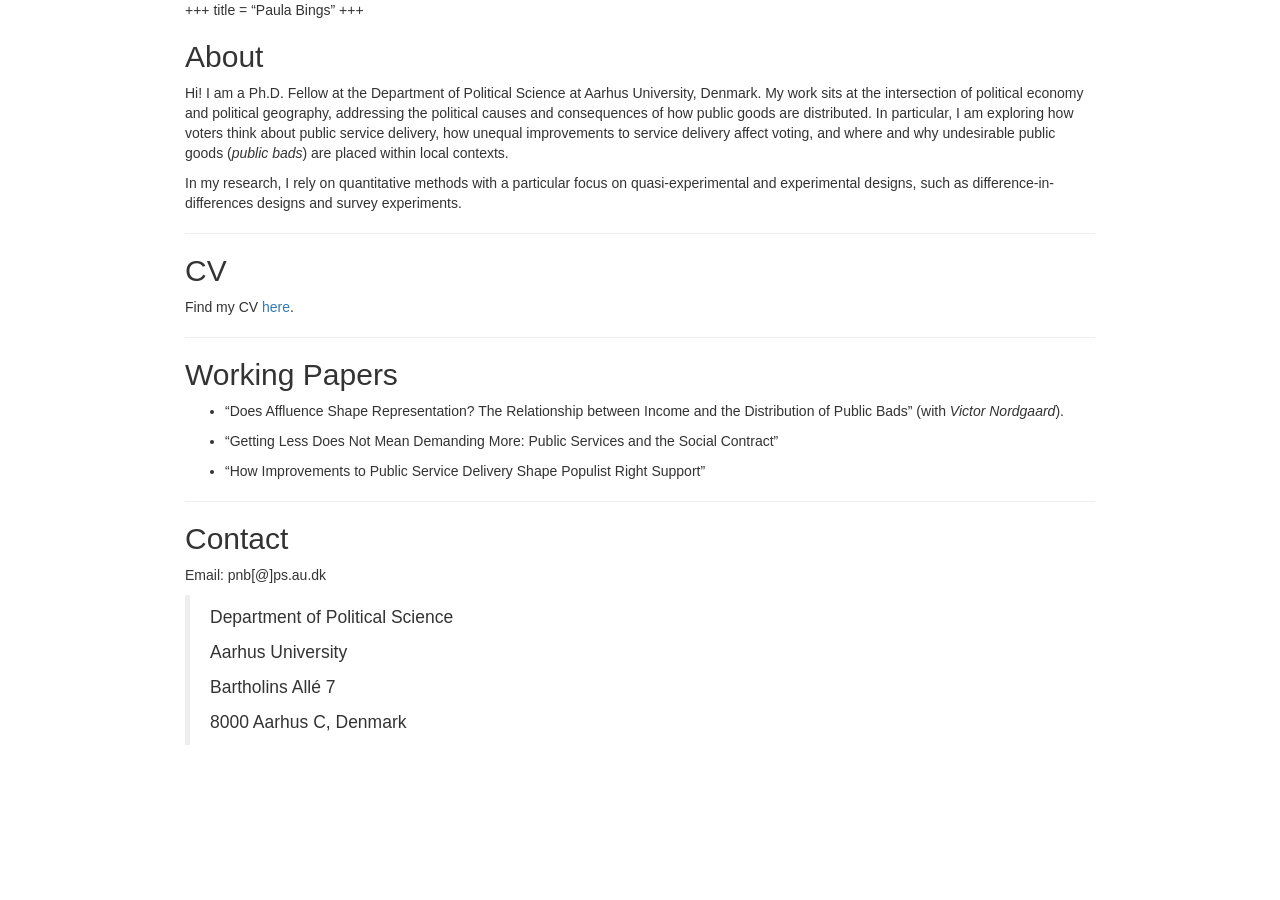
==== content/_index.html @ bb577554 "Text" ====
<!DOCTYPE html>

<html>

<head>

<meta charset="utf-8" />
<meta name="generator" content="pandoc" />
<meta http-equiv="X-UA-Compatible" content="IE=EDGE" />




<title>_index</title>

<script>// Pandoc 2.9 adds attributes on both header and div. We remove the former (to
// be compatible with the behavior of Pandoc < 2.8).
document.addEventListener('DOMContentLoaded', function(e) {
  var hs = document.querySelectorAll("div.section[class*='level'] > :first-child");
  var i, h, a;
  for (i = 0; i < hs.length; i++) {
    h = hs[i];
    if (!/^h[1-6]$/i.test(h.tagName)) continue;  // it should be a header h1-h6
    a = h.attributes;
    while (a.length > 0) h.removeAttribute(a[0].name);
  }
});
</script>
<script>/*! jQuery v3.6.0 | (c) OpenJS Foundation and other contributors | jquery.org/license */
!function(e,t){"use strict";"object"==typeof module&&"object"==typeof module.exports?module.exports=e.document?t(e,!0):function(e){if(!e.document)throw new Error("jQuery requires a window with a document");return t(e)}:t(e)}("undefined"!=typeof window?window:this,function(C,e){"use strict";var t=[],r=Object.getPrototypeOf,s=t.slice,g=t.flat?function(e){return t.flat.call(e)}:function(e){return t.concat.apply([],e)},u=t.push,i=t.indexOf,n={},o=n.toString,v=n.hasOwnProperty,a=v.toString,l=a.call(Object),y={},m=function(e){return"function"==typeof e&&"number"!=typeof e.nodeType&&"function"!=typeof e.item},x=function(e){return null!=e&&e===e.window},E=C.document,c={type:!0,src:!0,nonce:!0,noModule:!0};function b(e,t,n){var r,i,o=(n=n||E).createElement("script");if(o.text=e,t)for(r in c)(i=t[r]||t.getAttribute&&t.getAttribute(r))&&o.setAttribute(r,i);n.head.appendChild(o).parentNode.removeChild(o)}function w(e){return null==e?e+"":"object"==typeof e||"function"==typeof e?n[o.call(e)]||"object":typeof e}var f="3.6.0",S=function(e,t){return new S.fn.init(e,t)};function p(e){var t=!!e&&"length"in e&&e.length,n=w(e);return!m(e)&&!x(e)&&("array"===n||0===t||"number"==typeof t&&0<t&&t-1 in e)}S.fn=S.prototype={jquery:f,constructor:S,length:0,toArray:function(){return s.call(this)},get:function(e){return null==e?s.call(this):e<0?this[e+this.length]:this[e]},pushStack:function(e){var t=S.merge(this.constructor(),e);return t.prevObject=this,t},each:function(e){return S.each(this,e)},map:function(n){return this.pushStack(S.map(this,function(e,t){return n.call(e,t,e)}))},slice:function(){return this.pushStack(s.apply(this,arguments))},first:function(){return this.eq(0)},last:function(){return this.eq(-1)},even:function(){return this.pushStack(S.grep(this,function(e,t){return(t+1)%2}))},odd:function(){return this.pushStack(S.grep(this,function(e,t){return t%2}))},eq:function(e){var t=this.length,n=+e+(e<0?t:0);return this.pushStack(0<=n&&n<t?[this[n]]:[])},end:function(){return this.prevObject||this.constructor()},push:u,sort:t.sort,splice:t.splice},S.extend=S.fn.extend=function(){var e,t,n,r,i,o,a=arguments[0]||{},s=1,u=arguments.length,l=!1;for("boolean"==typeof a&&(l=a,a=arguments[s]||{},s++),"object"==typeof a||m(a)||(a={}),s===u&&(a=this,s--);s<u;s++)if(null!=(e=arguments[s]))for(t in e)r=e[t],"__proto__"!==t&&a!==r&&(l&&r&&(S.isPlainObject(r)||(i=Array.isArray(r)))?(n=a[t],o=i&&!Array.isArray(n)?[]:i||S.isPlainObject(n)?n:{},i=!1,a[t]=S.extend(l,o,r)):void 0!==r&&(a[t]=r));return a},S.extend({expando:"jQuery"+(f+Math.random()).replace(/\D/g,""),isReady:!0,error:function(e){throw new Error(e)},noop:function(){},isPlainObject:function(e){var t,n;return!(!e||"[object Object]"!==o.call(e))&&(!(t=r(e))||"function"==typeof(n=v.call(t,"constructor")&&t.constructor)&&a.call(n)===l)},isEmptyObject:function(e){var t;for(t in e)return!1;return!0},globalEval:function(e,t,n){b(e,{nonce:t&&t.nonce},n)},each:function(e,t){var n,r=0;if(p(e)){for(n=e.length;r<n;r++)if(!1===t.call(e[r],r,e[r]))break}else for(r in e)if(!1===t.call(e[r],r,e[r]))break;return e},makeArray:function(e,t){var n=t||[];return null!=e&&(p(Object(e))?S.merge(n,"string"==typeof e?[e]:e):u.call(n,e)),n},inArray:function(e,t,n){return null==t?-1:i.call(t,e,n)},merge:function(e,t){for(var n=+t.length,r=0,i=e.length;r<n;r++)e[i++]=t[r];return e.length=i,e},grep:function(e,t,n){for(var r=[],i=0,o=e.length,a=!n;i<o;i++)!t(e[i],i)!==a&&r.push(e[i]);return r},map:function(e,t,n){var r,i,o=0,a=[];if(p(e))for(r=e.length;o<r;o++)null!=(i=t(e[o],o,n))&&a.push(i);else for(o in e)null!=(i=t(e[o],o,n))&&a.push(i);return g(a)},guid:1,support:y}),"function"==typeof Symbol&&(S.fn[Symbol.iterator]=t[Symbol.iterator]),S.each("Boolean Number String Function Array Date RegExp Object Error Symbol".split(" "),function(e,t){n["[object "+t+"]"]=t.toLowerCase()});var d=function(n){var e,d,b,o,i,h,f,g,w,u,l,T,C,a,E,v,s,c,y,S="sizzle"+1*new Date,p=n.document,k=0,r=0,m=ue(),x=ue(),A=ue(),N=ue(),j=function(e,t){return e===t&&(l=!0),0},D={}.hasOwnProperty,t=[],q=t.pop,L=t.push,H=t.push,O=t.slice,P=function(e,t){for(var n=0,r=e.length;n<r;n++)if(e[n]===t)return n;return-1},R="checked|selected|async|autofocus|autoplay|controls|defer|disabled|hidden|ismap|loop|multiple|open|readonly|required|scoped",M="[\\x20\\t\\r\\n\\f]",I="(?:\\\\[\\da-fA-F]{1,6}"+M+"?|\\\\[^\\r\\n\\f]|[\\w-]|[^\0-\\x7f])+",W="\\["+M+"*("+I+")(?:"+M+"*([*^$|!~]?=)"+M+"*(?:'((?:\\\\.|[^\\\\'])*)'|\"((?:\\\\.|[^\\\\\"])*)\"|("+I+"))|)"+M+"*\\]",F=":("+I+")(?:\\((('((?:\\\\.|[^\\\\'])*)'|\"((?:\\\\.|[^\\\\\"])*)\")|((?:\\\\.|[^\\\\()[\\]]|"+W+")*)|.*)\\)|)",B=new RegExp(M+"+","g"),$=new RegExp("^"+M+"+|((?:^|[^\\\\])(?:\\\\.)*)"+M+"+$","g"),_=new RegExp("^"+M+"*,"+M+"*"),z=new RegExp("^"+M+"*([>+~]|"+M+")"+M+"*"),U=new RegExp(M+"|>"),X=new RegExp(F),V=new RegExp("^"+I+"$"),G={ID:new RegExp("^#("+I+")"),CLASS:new RegExp("^\\.("+I+")"),TAG:new RegExp("^("+I+"|[*])"),ATTR:new RegExp("^"+W),PSEUDO:new RegExp("^"+F),CHILD:new RegExp("^:(only|first|last|nth|nth-last)-(child|of-type)(?:\\("+M+"*(even|odd|(([+-]|)(\\d*)n|)"+M+"*(?:([+-]|)"+M+"*(\\d+)|))"+M+"*\\)|)","i"),bool:new RegExp("^(?:"+R+")$","i"),needsContext:new RegExp("^"+M+"*[>+~]|:(even|odd|eq|gt|lt|nth|first|last)(?:\\("+M+"*((?:-\\d)?\\d*)"+M+"*\\)|)(?=[^-]|$)","i")},Y=/HTML$/i,Q=/^(?:input|select|textarea|button)$/i,J=/^h\d$/i,K=/^[^{]+\{\s*\[native \w/,Z=/^(?:#([\w-]+)|(\w+)|\.([\w-]+))$/,ee=/[+~]/,te=new RegExp("\\\\[\\da-fA-F]{1,6}"+M+"?|\\\\([^\\r\\n\\f])","g"),ne=function(e,t){var n="0x"+e.slice(1)-65536;return t||(n<0?String.fromCharCode(n+65536):String.fromCharCode(n>>10|55296,1023&n|56320))},re=/([\0-\x1f\x7f]|^-?\d)|^-$|[^\0-\x1f\x7f-\uFFFF\w-]/g,ie=function(e,t){return t?"\0"===e?"\ufffd":e.slice(0,-1)+"\\"+e.charCodeAt(e.length-1).toString(16)+" ":"\\"+e},oe=function(){T()},ae=be(function(e){return!0===e.disabled&&"fieldset"===e.nodeName.toLowerCase()},{dir:"parentNode",next:"legend"});try{H.apply(t=O.call(p.childNodes),p.childNodes),t[p.childNodes.length].nodeType}catch(e){H={apply:t.length?function(e,t){L.apply(e,O.call(t))}:function(e,t){var n=e.length,r=0;while(e[n++]=t[r++]);e.length=n-1}}}function se(t,e,n,r){var i,o,a,s,u,l,c,f=e&&e.ownerDocument,p=e?e.nodeType:9;if(n=n||[],"string"!=typeof t||!t||1!==p&&9!==p&&11!==p)return n;if(!r&&(T(e),e=e||C,E)){if(11!==p&&(u=Z.exec(t)))if(i=u[1]){if(9===p){if(!(a=e.getElementById(i)))return n;if(a.id===i)return n.push(a),n}else if(f&&(a=f.getElementById(i))&&y(e,a)&&a.id===i)return n.push(a),n}else{if(u[2])return H.apply(n,e.getElementsByTagName(t)),n;if((i=u[3])&&d.getElementsByClassName&&e.getElementsByClassName)return H.apply(n,e.getElementsByClassName(i)),n}if(d.qsa&&!N[t+" "]&&(!v||!v.test(t))&&(1!==p||"object"!==e.nodeName.toLowerCase())){if(c=t,f=e,1===p&&(U.test(t)||z.test(t))){(f=ee.test(t)&&ye(e.parentNode)||e)===e&&d.scope||((s=e.getAttribute("id"))?s=s.replace(re,ie):e.setAttribute("id",s=S)),o=(l=h(t)).length;while(o--)l[o]=(s?"#"+s:":scope")+" "+xe(l[o]);c=l.join(",")}try{return H.apply(n,f.querySelectorAll(c)),n}catch(e){N(t,!0)}finally{s===S&&e.removeAttribute("id")}}}return g(t.replace($,"$1"),e,n,r)}function ue(){var r=[];return function e(t,n){return r.push(t+" ")>b.cacheLength&&delete e[r.shift()],e[t+" "]=n}}function le(e){return e[S]=!0,e}function ce(e){var t=C.createElement("fieldset");try{return!!e(t)}catch(e){return!1}finally{t.parentNode&&t.parentNode.removeChild(t),t=null}}function fe(e,t){var n=e.split("|"),r=n.length;while(r--)b.attrHandle[n[r]]=t}function pe(e,t){var n=t&&e,r=n&&1===e.nodeType&&1===t.nodeType&&e.sourceIndex-t.sourceIndex;if(r)return r;if(n)while(n=n.nextSibling)if(n===t)return-1;return e?1:-1}function de(t){return function(e){return"input"===e.nodeName.toLowerCase()&&e.type===t}}function he(n){return function(e){var t=e.nodeName.toLowerCase();return("input"===t||"button"===t)&&e.type===n}}function ge(t){return function(e){return"form"in e?e.parentNode&&!1===e.disabled?"label"in e?"label"in e.parentNode?e.parentNode.disabled===t:e.disabled===t:e.isDisabled===t||e.isDisabled!==!t&&ae(e)===t:e.disabled===t:"label"in e&&e.disabled===t}}function ve(a){return le(function(o){return o=+o,le(function(e,t){var n,r=a([],e.length,o),i=r.length;while(i--)e[n=r[i]]&&(e[n]=!(t[n]=e[n]))})})}function ye(e){return e&&"undefined"!=typeof e.getElementsByTagName&&e}for(e in d=se.support={},i=se.isXML=function(e){var t=e&&e.namespaceURI,n=e&&(e.ownerDocument||e).documentElement;return!Y.test(t||n&&n.nodeName||"HTML")},T=se.setDocument=function(e){var t,n,r=e?e.ownerDocument||e:p;return r!=C&&9===r.nodeType&&r.documentElement&&(a=(C=r).documentElement,E=!i(C),p!=C&&(n=C.defaultView)&&n.top!==n&&(n.addEventListener?n.addEventListener("unload",oe,!1):n.attachEvent&&n.attachEvent("onunload",oe)),d.scope=ce(function(e){return a.appendChild(e).appendChild(C.createElement("div")),"undefined"!=typeof e.querySelectorAll&&!e.querySelectorAll(":scope fieldset div").length}),d.attributes=ce(function(e){return e.className="i",!e.getAttribute("className")}),d.getElementsByTagName=ce(function(e){return e.appendChild(C.createComment("")),!e.getElementsByTagName("*").length}),d.getElementsByClassName=K.test(C.getElementsByClassName),d.getById=ce(function(e){return a.appendChild(e).id=S,!C.getElementsByName||!C.getElementsByName(S).length}),d.getById?(b.filter.ID=function(e){var t=e.replace(te,ne);return function(e){return e.getAttribute("id")===t}},b.find.ID=function(e,t){if("undefined"!=typeof t.getElementById&&E){var n=t.getElementById(e);return n?[n]:[]}}):(b.filter.ID=function(e){var n=e.replace(te,ne);return function(e){var t="undefined"!=typeof e.getAttributeNode&&e.getAttributeNode("id");return t&&t.value===n}},b.find.ID=function(e,t){if("undefined"!=typeof t.getElementById&&E){var n,r,i,o=t.getElementById(e);if(o){if((n=o.getAttributeNode("id"))&&n.value===e)return[o];i=t.getElementsByName(e),r=0;while(o=i[r++])if((n=o.getAttributeNode("id"))&&n.value===e)return[o]}return[]}}),b.find.TAG=d.getElementsByTagName?function(e,t){return"undefined"!=typeof t.getElementsByTagName?t.getElementsByTagName(e):d.qsa?t.querySelectorAll(e):void 0}:function(e,t){var n,r=[],i=0,o=t.getElementsByTagName(e);if("*"===e){while(n=o[i++])1===n.nodeType&&r.push(n);return r}return o},b.find.CLASS=d.getElementsByClassName&&function(e,t){if("undefined"!=typeof t.getElementsByClassName&&E)return t.getElementsByClassName(e)},s=[],v=[],(d.qsa=K.test(C.querySelectorAll))&&(ce(function(e){var t;a.appendChild(e).innerHTML="<a id='"+S+"'></a><select id='"+S+"-\r\\' msallowcapture=''><option selected=''></option></select>",e.querySelectorAll("[msallowcapture^='']").length&&v.push("[*^$]="+M+"*(?:''|\"\")"),e.querySelectorAll("[selected]").length||v.push("\\["+M+"*(?:value|"+R+")"),e.querySelectorAll("[id~="+S+"-]").length||v.push("~="),(t=C.createElement("input")).setAttribute("name",""),e.appendChild(t),e.querySelectorAll("[name='']").length||v.push("\\["+M+"*name"+M+"*="+M+"*(?:''|\"\")"),e.querySelectorAll(":checked").length||v.push(":checked"),e.querySelectorAll("a#"+S+"+*").length||v.push(".#.+[+~]"),e.querySelectorAll("\\\f"),v.push("[\\r\\n\\f]")}),ce(function(e){e.innerHTML="<a href='' disabled='disabled'></a><select disabled='disabled'><option/></select>";var t=C.createElement("input");t.setAttribute("type","hidden"),e.appendChild(t).setAttribute("name","D"),e.querySelectorAll("[name=d]").length&&v.push("name"+M+"*[*^$|!~]?="),2!==e.querySelectorAll(":enabled").length&&v.push(":enabled",":disabled"),a.appendChild(e).disabled=!0,2!==e.querySelectorAll(":disabled").length&&v.push(":enabled",":disabled"),e.querySelectorAll("*,:x"),v.push(",.*:")})),(d.matchesSelector=K.test(c=a.matches||a.webkitMatchesSelector||a.mozMatchesSelector||a.oMatchesSelector||a.msMatchesSelector))&&ce(function(e){d.disconnectedMatch=c.call(e,"*"),c.call(e,"[s!='']:x"),s.push("!=",F)}),v=v.length&&new RegExp(v.join("|")),s=s.length&&new RegExp(s.join("|")),t=K.test(a.compareDocumentPosition),y=t||K.test(a.contains)?function(e,t){var n=9===e.nodeType?e.documentElement:e,r=t&&t.parentNode;return e===r||!(!r||1!==r.nodeType||!(n.contains?n.contains(r):e.compareDocumentPosition&&16&e.compareDocumentPosition(r)))}:function(e,t){if(t)while(t=t.parentNode)if(t===e)return!0;return!1},j=t?function(e,t){if(e===t)return l=!0,0;var n=!e.compareDocumentPosition-!t.compareDocumentPosition;return n||(1&(n=(e.ownerDocument||e)==(t.ownerDocument||t)?e.compareDocumentPosition(t):1)||!d.sortDetached&&t.compareDocumentPosition(e)===n?e==C||e.ownerDocument==p&&y(p,e)?-1:t==C||t.ownerDocument==p&&y(p,t)?1:u?P(u,e)-P(u,t):0:4&n?-1:1)}:function(e,t){if(e===t)return l=!0,0;var n,r=0,i=e.parentNode,o=t.parentNode,a=[e],s=[t];if(!i||!o)return e==C?-1:t==C?1:i?-1:o?1:u?P(u,e)-P(u,t):0;if(i===o)return pe(e,t);n=e;while(n=n.parentNode)a.unshift(n);n=t;while(n=n.parentNode)s.unshift(n);while(a[r]===s[r])r++;return r?pe(a[r],s[r]):a[r]==p?-1:s[r]==p?1:0}),C},se.matches=function(e,t){return se(e,null,null,t)},se.matchesSelector=function(e,t){if(T(e),d.matchesSelector&&E&&!N[t+" "]&&(!s||!s.test(t))&&(!v||!v.test(t)))try{var n=c.call(e,t);if(n||d.disconnectedMatch||e.document&&11!==e.document.nodeType)return n}catch(e){N(t,!0)}return 0<se(t,C,null,[e]).length},se.contains=function(e,t){return(e.ownerDocument||e)!=C&&T(e),y(e,t)},se.attr=function(e,t){(e.ownerDocument||e)!=C&&T(e);var n=b.attrHandle[t.toLowerCase()],r=n&&D.call(b.attrHandle,t.toLowerCase())?n(e,t,!E):void 0;return void 0!==r?r:d.attributes||!E?e.getAttribute(t):(r=e.getAttributeNode(t))&&r.specified?r.value:null},se.escape=function(e){return(e+"").replace(re,ie)},se.error=function(e){throw new Error("Syntax error, unrecognized expression: "+e)},se.uniqueSort=function(e){var t,n=[],r=0,i=0;if(l=!d.detectDuplicates,u=!d.sortStable&&e.slice(0),e.sort(j),l){while(t=e[i++])t===e[i]&&(r=n.push(i));while(r--)e.splice(n[r],1)}return u=null,e},o=se.getText=function(e){var t,n="",r=0,i=e.nodeType;if(i){if(1===i||9===i||11===i){if("string"==typeof e.textContent)return e.textContent;for(e=e.firstChild;e;e=e.nextSibling)n+=o(e)}else if(3===i||4===i)return e.nodeValue}else while(t=e[r++])n+=o(t);return n},(b=se.selectors={cacheLength:50,createPseudo:le,match:G,attrHandle:{},find:{},relative:{">":{dir:"parentNode",first:!0}," ":{dir:"parentNode"},"+":{dir:"previousSibling",first:!0},"~":{dir:"previousSibling"}},preFilter:{ATTR:function(e){return e[1]=e[1].replace(te,ne),e[3]=(e[3]||e[4]||e[5]||"").replace(te,ne),"~="===e[2]&&(e[3]=" "+e[3]+" "),e.slice(0,4)},CHILD:function(e){return e[1]=e[1].toLowerCase(),"nth"===e[1].slice(0,3)?(e[3]||se.error(e[0]),e[4]=+(e[4]?e[5]+(e[6]||1):2*("even"===e[3]||"odd"===e[3])),e[5]=+(e[7]+e[8]||"odd"===e[3])):e[3]&&se.error(e[0]),e},PSEUDO:function(e){var t,n=!e[6]&&e[2];return G.CHILD.test(e[0])?null:(e[3]?e[2]=e[4]||e[5]||"":n&&X.test(n)&&(t=h(n,!0))&&(t=n.indexOf(")",n.length-t)-n.length)&&(e[0]=e[0].slice(0,t),e[2]=n.slice(0,t)),e.slice(0,3))}},filter:{TAG:function(e){var t=e.replace(te,ne).toLowerCase();return"*"===e?function(){return!0}:function(e){return e.nodeName&&e.nodeName.toLowerCase()===t}},CLASS:function(e){var t=m[e+" "];return t||(t=new RegExp("(^|"+M+")"+e+"("+M+"|$)"))&&m(e,function(e){return t.test("string"==typeof e.className&&e.className||"undefined"!=typeof e.getAttribute&&e.getAttribute("class")||"")})},ATTR:function(n,r,i){return function(e){var t=se.attr(e,n);return null==t?"!="===r:!r||(t+="","="===r?t===i:"!="===r?t!==i:"^="===r?i&&0===t.indexOf(i):"*="===r?i&&-1<t.indexOf(i):"$="===r?i&&t.slice(-i.length)===i:"~="===r?-1<(" "+t.replace(B," ")+" ").indexOf(i):"|="===r&&(t===i||t.slice(0,i.length+1)===i+"-"))}},CHILD:function(h,e,t,g,v){var y="nth"!==h.slice(0,3),m="last"!==h.slice(-4),x="of-type"===e;return 1===g&&0===v?function(e){return!!e.parentNode}:function(e,t,n){var r,i,o,a,s,u,l=y!==m?"nextSibling":"previousSibling",c=e.parentNode,f=x&&e.nodeName.toLowerCase(),p=!n&&!x,d=!1;if(c){if(y){while(l){a=e;while(a=a[l])if(x?a.nodeName.toLowerCase()===f:1===a.nodeType)return!1;u=l="only"===h&&!u&&"nextSibling"}return!0}if(u=[m?c.firstChild:c.lastChild],m&&p){d=(s=(r=(i=(o=(a=c)[S]||(a[S]={}))[a.uniqueID]||(o[a.uniqueID]={}))[h]||[])[0]===k&&r[1])&&r[2],a=s&&c.childNodes[s];while(a=++s&&a&&a[l]||(d=s=0)||u.pop())if(1===a.nodeType&&++d&&a===e){i[h]=[k,s,d];break}}else if(p&&(d=s=(r=(i=(o=(a=e)[S]||(a[S]={}))[a.uniqueID]||(o[a.uniqueID]={}))[h]||[])[0]===k&&r[1]),!1===d)while(a=++s&&a&&a[l]||(d=s=0)||u.pop())if((x?a.nodeName.toLowerCase()===f:1===a.nodeType)&&++d&&(p&&((i=(o=a[S]||(a[S]={}))[a.uniqueID]||(o[a.uniqueID]={}))[h]=[k,d]),a===e))break;return(d-=v)===g||d%g==0&&0<=d/g}}},PSEUDO:function(e,o){var t,a=b.pseudos[e]||b.setFilters[e.toLowerCase()]||se.error("unsupported pseudo: "+e);return a[S]?a(o):1<a.length?(t=[e,e,"",o],b.setFilters.hasOwnProperty(e.toLowerCase())?le(function(e,t){var n,r=a(e,o),i=r.length;while(i--)e[n=P(e,r[i])]=!(t[n]=r[i])}):function(e){return a(e,0,t)}):a}},pseudos:{not:le(function(e){var r=[],i=[],s=f(e.replace($,"$1"));return s[S]?le(function(e,t,n,r){var i,o=s(e,null,r,[]),a=e.length;while(a--)(i=o[a])&&(e[a]=!(t[a]=i))}):function(e,t,n){return r[0]=e,s(r,null,n,i),r[0]=null,!i.pop()}}),has:le(function(t){return function(e){return 0<se(t,e).length}}),contains:le(function(t){return t=t.replace(te,ne),function(e){return-1<(e.textContent||o(e)).indexOf(t)}}),lang:le(function(n){return V.test(n||"")||se.error("unsupported lang: "+n),n=n.replace(te,ne).toLowerCase(),function(e){var t;do{if(t=E?e.lang:e.getAttribute("xml:lang")||e.getAttribute("lang"))return(t=t.toLowerCase())===n||0===t.indexOf(n+"-")}while((e=e.parentNode)&&1===e.nodeType);return!1}}),target:function(e){var t=n.location&&n.location.hash;return t&&t.slice(1)===e.id},root:function(e){return e===a},focus:function(e){return e===C.activeElement&&(!C.hasFocus||C.hasFocus())&&!!(e.type||e.href||~e.tabIndex)},enabled:ge(!1),disabled:ge(!0),checked:function(e){var t=e.nodeName.toLowerCase();return"input"===t&&!!e.checked||"option"===t&&!!e.selected},selected:function(e){return e.parentNode&&e.parentNode.selectedIndex,!0===e.selected},empty:function(e){for(e=e.firstChild;e;e=e.nextSibling)if(e.nodeType<6)return!1;return!0},parent:function(e){return!b.pseudos.empty(e)},header:function(e){return J.test(e.nodeName)},input:function(e){return Q.test(e.nodeName)},button:function(e){var t=e.nodeName.toLowerCase();return"input"===t&&"button"===e.type||"button"===t},text:function(e){var t;return"input"===e.nodeName.toLowerCase()&&"text"===e.type&&(null==(t=e.getAttribute("type"))||"text"===t.toLowerCase())},first:ve(function(){return[0]}),last:ve(function(e,t){return[t-1]}),eq:ve(function(e,t,n){return[n<0?n+t:n]}),even:ve(function(e,t){for(var n=0;n<t;n+=2)e.push(n);return e}),odd:ve(function(e,t){for(var n=1;n<t;n+=2)e.push(n);return e}),lt:ve(function(e,t,n){for(var r=n<0?n+t:t<n?t:n;0<=--r;)e.push(r);return e}),gt:ve(function(e,t,n){for(var r=n<0?n+t:n;++r<t;)e.push(r);return e})}}).pseudos.nth=b.pseudos.eq,{radio:!0,checkbox:!0,file:!0,password:!0,image:!0})b.pseudos[e]=de(e);for(e in{submit:!0,reset:!0})b.pseudos[e]=he(e);function me(){}function xe(e){for(var t=0,n=e.length,r="";t<n;t++)r+=e[t].value;return r}function be(s,e,t){var u=e.dir,l=e.next,c=l||u,f=t&&"parentNode"===c,p=r++;return e.first?function(e,t,n){while(e=e[u])if(1===e.nodeType||f)return s(e,t,n);return!1}:function(e,t,n){var r,i,o,a=[k,p];if(n){while(e=e[u])if((1===e.nodeType||f)&&s(e,t,n))return!0}else while(e=e[u])if(1===e.nodeType||f)if(i=(o=e[S]||(e[S]={}))[e.uniqueID]||(o[e.uniqueID]={}),l&&l===e.nodeName.toLowerCase())e=e[u]||e;else{if((r=i[c])&&r[0]===k&&r[1]===p)return a[2]=r[2];if((i[c]=a)[2]=s(e,t,n))return!0}return!1}}function we(i){return 1<i.length?function(e,t,n){var r=i.length;while(r--)if(!i[r](e,t,n))return!1;return!0}:i[0]}function Te(e,t,n,r,i){for(var o,a=[],s=0,u=e.length,l=null!=t;s<u;s++)(o=e[s])&&(n&&!n(o,r,i)||(a.push(o),l&&t.push(s)));return a}function Ce(d,h,g,v,y,e){return v&&!v[S]&&(v=Ce(v)),y&&!y[S]&&(y=Ce(y,e)),le(function(e,t,n,r){var i,o,a,s=[],u=[],l=t.length,c=e||function(e,t,n){for(var r=0,i=t.length;r<i;r++)se(e,t[r],n);return n}(h||"*",n.nodeType?[n]:n,[]),f=!d||!e&&h?c:Te(c,s,d,n,r),p=g?y||(e?d:l||v)?[]:t:f;if(g&&g(f,p,n,r),v){i=Te(p,u),v(i,[],n,r),o=i.length;while(o--)(a=i[o])&&(p[u[o]]=!(f[u[o]]=a))}if(e){if(y||d){if(y){i=[],o=p.length;while(o--)(a=p[o])&&i.push(f[o]=a);y(null,p=[],i,r)}o=p.length;while(o--)(a=p[o])&&-1<(i=y?P(e,a):s[o])&&(e[i]=!(t[i]=a))}}else p=Te(p===t?p.splice(l,p.length):p),y?y(null,t,p,r):H.apply(t,p)})}function Ee(e){for(var i,t,n,r=e.length,o=b.relative[e[0].type],a=o||b.relative[" "],s=o?1:0,u=be(function(e){return e===i},a,!0),l=be(function(e){return-1<P(i,e)},a,!0),c=[function(e,t,n){var r=!o&&(n||t!==w)||((i=t).nodeType?u(e,t,n):l(e,t,n));return i=null,r}];s<r;s++)if(t=b.relative[e[s].type])c=[be(we(c),t)];else{if((t=b.filter[e[s].type].apply(null,e[s].matches))[S]){for(n=++s;n<r;n++)if(b.relative[e[n].type])break;return Ce(1<s&&we(c),1<s&&xe(e.slice(0,s-1).concat({value:" "===e[s-2].type?"*":""})).replace($,"$1"),t,s<n&&Ee(e.slice(s,n)),n<r&&Ee(e=e.slice(n)),n<r&&xe(e))}c.push(t)}return we(c)}return me.prototype=b.filters=b.pseudos,b.setFilters=new me,h=se.tokenize=function(e,t){var n,r,i,o,a,s,u,l=x[e+" "];if(l)return t?0:l.slice(0);a=e,s=[],u=b.preFilter;while(a){for(o in n&&!(r=_.exec(a))||(r&&(a=a.slice(r[0].length)||a),s.push(i=[])),n=!1,(r=z.exec(a))&&(n=r.shift(),i.push({value:n,type:r[0].replace($," ")}),a=a.slice(n.length)),b.filter)!(r=G[o].exec(a))||u[o]&&!(r=u[o](r))||(n=r.shift(),i.push({value:n,type:o,matches:r}),a=a.slice(n.length));if(!n)break}return t?a.length:a?se.error(e):x(e,s).slice(0)},f=se.compile=function(e,t){var n,v,y,m,x,r,i=[],o=[],a=A[e+" "];if(!a){t||(t=h(e)),n=t.length;while(n--)(a=Ee(t[n]))[S]?i.push(a):o.push(a);(a=A(e,(v=o,m=0<(y=i).length,x=0<v.length,r=function(e,t,n,r,i){var o,a,s,u=0,l="0",c=e&&[],f=[],p=w,d=e||x&&b.find.TAG("*",i),h=k+=null==p?1:Math.random()||.1,g=d.length;for(i&&(w=t==C||t||i);l!==g&&null!=(o=d[l]);l++){if(x&&o){a=0,t||o.ownerDocument==C||(T(o),n=!E);while(s=v[a++])if(s(o,t||C,n)){r.push(o);break}i&&(k=h)}m&&((o=!s&&o)&&u--,e&&c.push(o))}if(u+=l,m&&l!==u){a=0;while(s=y[a++])s(c,f,t,n);if(e){if(0<u)while(l--)c[l]||f[l]||(f[l]=q.call(r));f=Te(f)}H.apply(r,f),i&&!e&&0<f.length&&1<u+y.length&&se.uniqueSort(r)}return i&&(k=h,w=p),c},m?le(r):r))).selector=e}return a},g=se.select=function(e,t,n,r){var i,o,a,s,u,l="function"==typeof e&&e,c=!r&&h(e=l.selector||e);if(n=n||[],1===c.length){if(2<(o=c[0]=c[0].slice(0)).length&&"ID"===(a=o[0]).type&&9===t.nodeType&&E&&b.relative[o[1].type]){if(!(t=(b.find.ID(a.matches[0].replace(te,ne),t)||[])[0]))return n;l&&(t=t.parentNode),e=e.slice(o.shift().value.length)}i=G.needsContext.test(e)?0:o.length;while(i--){if(a=o[i],b.relative[s=a.type])break;if((u=b.find[s])&&(r=u(a.matches[0].replace(te,ne),ee.test(o[0].type)&&ye(t.parentNode)||t))){if(o.splice(i,1),!(e=r.length&&xe(o)))return H.apply(n,r),n;break}}}return(l||f(e,c))(r,t,!E,n,!t||ee.test(e)&&ye(t.parentNode)||t),n},d.sortStable=S.split("").sort(j).join("")===S,d.detectDuplicates=!!l,T(),d.sortDetached=ce(function(e){return 1&e.compareDocumentPosition(C.createElement("fieldset"))}),ce(function(e){return e.innerHTML="<a href='#'></a>","#"===e.firstChild.getAttribute("href")})||fe("type|href|height|width",function(e,t,n){if(!n)return e.getAttribute(t,"type"===t.toLowerCase()?1:2)}),d.attributes&&ce(function(e){return e.innerHTML="<input/>",e.firstChild.setAttribute("value",""),""===e.firstChild.getAttribute("value")})||fe("value",function(e,t,n){if(!n&&"input"===e.nodeName.toLowerCase())return e.defaultValue}),ce(function(e){return null==e.getAttribute("disabled")})||fe(R,function(e,t,n){var r;if(!n)return!0===e[t]?t.toLowerCase():(r=e.getAttributeNode(t))&&r.specified?r.value:null}),se}(C);S.find=d,S.expr=d.selectors,S.expr[":"]=S.expr.pseudos,S.uniqueSort=S.unique=d.uniqueSort,S.text=d.getText,S.isXMLDoc=d.isXML,S.contains=d.contains,S.escapeSelector=d.escape;var h=function(e,t,n){var r=[],i=void 0!==n;while((e=e[t])&&9!==e.nodeType)if(1===e.nodeType){if(i&&S(e).is(n))break;r.push(e)}return r},T=function(e,t){for(var n=[];e;e=e.nextSibling)1===e.nodeType&&e!==t&&n.push(e);return n},k=S.expr.match.needsContext;function A(e,t){return e.nodeName&&e.nodeName.toLowerCase()===t.toLowerCase()}var N=/^<([a-z][^\/\0>:\x20\t\r\n\f]*)[\x20\t\r\n\f]*\/?>(?:<\/\1>|)$/i;function j(e,n,r){return m(n)?S.grep(e,function(e,t){return!!n.call(e,t,e)!==r}):n.nodeType?S.grep(e,function(e){return e===n!==r}):"string"!=typeof n?S.grep(e,function(e){return-1<i.call(n,e)!==r}):S.filter(n,e,r)}S.filter=function(e,t,n){var r=t[0];return n&&(e=":not("+e+")"),1===t.length&&1===r.nodeType?S.find.matchesSelector(r,e)?[r]:[]:S.find.matches(e,S.grep(t,function(e){return 1===e.nodeType}))},S.fn.extend({find:function(e){var t,n,r=this.length,i=this;if("string"!=typeof e)return this.pushStack(S(e).filter(function(){for(t=0;t<r;t++)if(S.contains(i[t],this))return!0}));for(n=this.pushStack([]),t=0;t<r;t++)S.find(e,i[t],n);return 1<r?S.uniqueSort(n):n},filter:function(e){return this.pushStack(j(this,e||[],!1))},not:function(e){return this.pushStack(j(this,e||[],!0))},is:function(e){return!!j(this,"string"==typeof e&&k.test(e)?S(e):e||[],!1).length}});var D,q=/^(?:\s*(<[\w\W]+>)[^>]*|#([\w-]+))$/;(S.fn.init=function(e,t,n){var r,i;if(!e)return this;if(n=n||D,"string"==typeof e){if(!(r="<"===e[0]&&">"===e[e.length-1]&&3<=e.length?[null,e,null]:q.exec(e))||!r[1]&&t)return!t||t.jquery?(t||n).find(e):this.constructor(t).find(e);if(r[1]){if(t=t instanceof S?t[0]:t,S.merge(this,S.parseHTML(r[1],t&&t.nodeType?t.ownerDocument||t:E,!0)),N.test(r[1])&&S.isPlainObject(t))for(r in t)m(this[r])?this[r](t[r]):this.attr(r,t[r]);return this}return(i=E.getElementById(r[2]))&&(this[0]=i,this.length=1),this}return e.nodeType?(this[0]=e,this.length=1,this):m(e)?void 0!==n.ready?n.ready(e):e(S):S.makeArray(e,this)}).prototype=S.fn,D=S(E);var L=/^(?:parents|prev(?:Until|All))/,H={children:!0,contents:!0,next:!0,prev:!0};function O(e,t){while((e=e[t])&&1!==e.nodeType);return e}S.fn.extend({has:function(e){var t=S(e,this),n=t.length;return this.filter(function(){for(var e=0;e<n;e++)if(S.contains(this,t[e]))return!0})},closest:function(e,t){var n,r=0,i=this.length,o=[],a="string"!=typeof e&&S(e);if(!k.test(e))for(;r<i;r++)for(n=this[r];n&&n!==t;n=n.parentNode)if(n.nodeType<11&&(a?-1<a.index(n):1===n.nodeType&&S.find.matchesSelector(n,e))){o.push(n);break}return this.pushStack(1<o.length?S.uniqueSort(o):o)},index:function(e){return e?"string"==typeof e?i.call(S(e),this[0]):i.call(this,e.jquery?e[0]:e):this[0]&&this[0].parentNode?this.first().prevAll().length:-1},add:function(e,t){return this.pushStack(S.uniqueSort(S.merge(this.get(),S(e,t))))},addBack:function(e){return this.add(null==e?this.prevObject:this.prevObject.filter(e))}}),S.each({parent:function(e){var t=e.parentNode;return t&&11!==t.nodeType?t:null},parents:function(e){return h(e,"parentNode")},parentsUntil:function(e,t,n){return h(e,"parentNode",n)},next:function(e){return O(e,"nextSibling")},prev:function(e){return O(e,"previousSibling")},nextAll:function(e){return h(e,"nextSibling")},prevAll:function(e){return h(e,"previousSibling")},nextUntil:function(e,t,n){return h(e,"nextSibling",n)},prevUntil:function(e,t,n){return h(e,"previousSibling",n)},siblings:function(e){return T((e.parentNode||{}).firstChild,e)},children:function(e){return T(e.firstChild)},contents:function(e){return null!=e.contentDocument&&r(e.contentDocument)?e.contentDocument:(A(e,"template")&&(e=e.content||e),S.merge([],e.childNodes))}},function(r,i){S.fn[r]=function(e,t){var n=S.map(this,i,e);return"Until"!==r.slice(-5)&&(t=e),t&&"string"==typeof t&&(n=S.filter(t,n)),1<this.length&&(H[r]||S.uniqueSort(n),L.test(r)&&n.reverse()),this.pushStack(n)}});var P=/[^\x20\t\r\n\f]+/g;function R(e){return e}function M(e){throw e}function I(e,t,n,r){var i;try{e&&m(i=e.promise)?i.call(e).done(t).fail(n):e&&m(i=e.then)?i.call(e,t,n):t.apply(void 0,[e].slice(r))}catch(e){n.apply(void 0,[e])}}S.Callbacks=function(r){var e,n;r="string"==typeof r?(e=r,n={},S.each(e.match(P)||[],function(e,t){n[t]=!0}),n):S.extend({},r);var i,t,o,a,s=[],u=[],l=-1,c=function(){for(a=a||r.once,o=i=!0;u.length;l=-1){t=u.shift();while(++l<s.length)!1===s[l].apply(t[0],t[1])&&r.stopOnFalse&&(l=s.length,t=!1)}r.memory||(t=!1),i=!1,a&&(s=t?[]:"")},f={add:function(){return s&&(t&&!i&&(l=s.length-1,u.push(t)),function n(e){S.each(e,function(e,t){m(t)?r.unique&&f.has(t)||s.push(t):t&&t.length&&"string"!==w(t)&&n(t)})}(arguments),t&&!i&&c()),this},remove:function(){return S.each(arguments,function(e,t){var n;while(-1<(n=S.inArray(t,s,n)))s.splice(n,1),n<=l&&l--}),this},has:function(e){return e?-1<S.inArray(e,s):0<s.length},empty:function(){return s&&(s=[]),this},disable:function(){return a=u=[],s=t="",this},disabled:function(){return!s},lock:function(){return a=u=[],t||i||(s=t=""),this},locked:function(){return!!a},fireWith:function(e,t){return a||(t=[e,(t=t||[]).slice?t.slice():t],u.push(t),i||c()),this},fire:function(){return f.fireWith(this,arguments),this},fired:function(){return!!o}};return f},S.extend({Deferred:function(e){var o=[["notify","progress",S.Callbacks("memory"),S.Callbacks("memory"),2],["resolve","done",S.Callbacks("once memory"),S.Callbacks("once memory"),0,"resolved"],["reject","fail",S.Callbacks("once memory"),S.Callbacks("once memory"),1,"rejected"]],i="pending",a={state:function(){return i},always:function(){return s.done(arguments).fail(arguments),this},"catch":function(e){return a.then(null,e)},pipe:function(){var i=arguments;return S.Deferred(function(r){S.each(o,function(e,t){var n=m(i[t[4]])&&i[t[4]];s[t[1]](function(){var e=n&&n.apply(this,arguments);e&&m(e.promise)?e.promise().progress(r.notify).done(r.resolve).fail(r.reject):r[t[0]+"With"](this,n?[e]:arguments)})}),i=null}).promise()},then:function(t,n,r){var u=0;function l(i,o,a,s){return function(){var n=this,r=arguments,e=function(){var e,t;if(!(i<u)){if((e=a.apply(n,r))===o.promise())throw new TypeError("Thenable self-resolution");t=e&&("object"==typeof e||"function"==typeof e)&&e.then,m(t)?s?t.call(e,l(u,o,R,s),l(u,o,M,s)):(u++,t.call(e,l(u,o,R,s),l(u,o,M,s),l(u,o,R,o.notifyWith))):(a!==R&&(n=void 0,r=[e]),(s||o.resolveWith)(n,r))}},t=s?e:function(){try{e()}catch(e){S.Deferred.exceptionHook&&S.Deferred.exceptionHook(e,t.stackTrace),u<=i+1&&(a!==M&&(n=void 0,r=[e]),o.rejectWith(n,r))}};i?t():(S.Deferred.getStackHook&&(t.stackTrace=S.Deferred.getStackHook()),C.setTimeout(t))}}return S.Deferred(function(e){o[0][3].add(l(0,e,m(r)?r:R,e.notifyWith)),o[1][3].add(l(0,e,m(t)?t:R)),o[2][3].add(l(0,e,m(n)?n:M))}).promise()},promise:function(e){return null!=e?S.extend(e,a):a}},s={};return S.each(o,function(e,t){var n=t[2],r=t[5];a[t[1]]=n.add,r&&n.add(function(){i=r},o[3-e][2].disable,o[3-e][3].disable,o[0][2].lock,o[0][3].lock),n.add(t[3].fire),s[t[0]]=function(){return s[t[0]+"With"](this===s?void 0:this,arguments),this},s[t[0]+"With"]=n.fireWith}),a.promise(s),e&&e.call(s,s),s},when:function(e){var n=arguments.length,t=n,r=Array(t),i=s.call(arguments),o=S.Deferred(),a=function(t){return function(e){r[t]=this,i[t]=1<arguments.length?s.call(arguments):e,--n||o.resolveWith(r,i)}};if(n<=1&&(I(e,o.done(a(t)).resolve,o.reject,!n),"pending"===o.state()||m(i[t]&&i[t].then)))return o.then();while(t--)I(i[t],a(t),o.reject);return o.promise()}});var W=/^(Eval|Internal|Range|Reference|Syntax|Type|URI)Error$/;S.Deferred.exceptionHook=function(e,t){C.console&&C.console.warn&&e&&W.test(e.name)&&C.console.warn("jQuery.Deferred exception: "+e.message,e.stack,t)},S.readyException=function(e){C.setTimeout(function(){throw e})};var F=S.Deferred();function B(){E.removeEventListener("DOMContentLoaded",B),C.removeEventListener("load",B),S.ready()}S.fn.ready=function(e){return F.then(e)["catch"](function(e){S.readyException(e)}),this},S.extend({isReady:!1,readyWait:1,ready:function(e){(!0===e?--S.readyWait:S.isReady)||(S.isReady=!0)!==e&&0<--S.readyWait||F.resolveWith(E,[S])}}),S.ready.then=F.then,"complete"===E.readyState||"loading"!==E.readyState&&!E.documentElement.doScroll?C.setTimeout(S.ready):(E.addEventListener("DOMContentLoaded",B),C.addEventListener("load",B));var $=function(e,t,n,r,i,o,a){var s=0,u=e.length,l=null==n;if("object"===w(n))for(s in i=!0,n)$(e,t,s,n[s],!0,o,a);else if(void 0!==r&&(i=!0,m(r)||(a=!0),l&&(a?(t.call(e,r),t=null):(l=t,t=function(e,t,n){return l.call(S(e),n)})),t))for(;s<u;s++)t(e[s],n,a?r:r.call(e[s],s,t(e[s],n)));return i?e:l?t.call(e):u?t(e[0],n):o},_=/^-ms-/,z=/-([a-z])/g;function U(e,t){return t.toUpperCase()}function X(e){return e.replace(_,"ms-").replace(z,U)}var V=function(e){return 1===e.nodeType||9===e.nodeType||!+e.nodeType};function G(){this.expando=S.expando+G.uid++}G.uid=1,G.prototype={cache:function(e){var t=e[this.expando];return t||(t={},V(e)&&(e.nodeType?e[this.expando]=t:Object.defineProperty(e,this.expando,{value:t,configurable:!0}))),t},set:function(e,t,n){var r,i=this.cache(e);if("string"==typeof t)i[X(t)]=n;else for(r in t)i[X(r)]=t[r];return i},get:function(e,t){return void 0===t?this.cache(e):e[this.expando]&&e[this.expando][X(t)]},access:function(e,t,n){return void 0===t||t&&"string"==typeof t&&void 0===n?this.get(e,t):(this.set(e,t,n),void 0!==n?n:t)},remove:function(e,t){var n,r=e[this.expando];if(void 0!==r){if(void 0!==t){n=(t=Array.isArray(t)?t.map(X):(t=X(t))in r?[t]:t.match(P)||[]).length;while(n--)delete r[t[n]]}(void 0===t||S.isEmptyObject(r))&&(e.nodeType?e[this.expando]=void 0:delete e[this.expando])}},hasData:function(e){var t=e[this.expando];return void 0!==t&&!S.isEmptyObject(t)}};var Y=new G,Q=new G,J=/^(?:\{[\w\W]*\}|\[[\w\W]*\])$/,K=/[A-Z]/g;function Z(e,t,n){var r,i;if(void 0===n&&1===e.nodeType)if(r="data-"+t.replace(K,"-$&").toLowerCase(),"string"==typeof(n=e.getAttribute(r))){try{n="true"===(i=n)||"false"!==i&&("null"===i?null:i===+i+""?+i:J.test(i)?JSON.parse(i):i)}catch(e){}Q.set(e,t,n)}else n=void 0;return n}S.extend({hasData:function(e){return Q.hasData(e)||Y.hasData(e)},data:function(e,t,n){return Q.access(e,t,n)},removeData:function(e,t){Q.remove(e,t)},_data:function(e,t,n){return Y.access(e,t,n)},_removeData:function(e,t){Y.remove(e,t)}}),S.fn.extend({data:function(n,e){var t,r,i,o=this[0],a=o&&o.attributes;if(void 0===n){if(this.length&&(i=Q.get(o),1===o.nodeType&&!Y.get(o,"hasDataAttrs"))){t=a.length;while(t--)a[t]&&0===(r=a[t].name).indexOf("data-")&&(r=X(r.slice(5)),Z(o,r,i[r]));Y.set(o,"hasDataAttrs",!0)}return i}return"object"==typeof n?this.each(function(){Q.set(this,n)}):$(this,function(e){var t;if(o&&void 0===e)return void 0!==(t=Q.get(o,n))?t:void 0!==(t=Z(o,n))?t:void 0;this.each(function(){Q.set(this,n,e)})},null,e,1<arguments.length,null,!0)},removeData:function(e){return this.each(function(){Q.remove(this,e)})}}),S.extend({queue:function(e,t,n){var r;if(e)return t=(t||"fx")+"queue",r=Y.get(e,t),n&&(!r||Array.isArray(n)?r=Y.access(e,t,S.makeArray(n)):r.push(n)),r||[]},dequeue:function(e,t){t=t||"fx";var n=S.queue(e,t),r=n.length,i=n.shift(),o=S._queueHooks(e,t);"inprogress"===i&&(i=n.shift(),r--),i&&("fx"===t&&n.unshift("inprogress"),delete o.stop,i.call(e,function(){S.dequeue(e,t)},o)),!r&&o&&o.empty.fire()},_queueHooks:function(e,t){var n=t+"queueHooks";return Y.get(e,n)||Y.access(e,n,{empty:S.Callbacks("once memory").add(function(){Y.remove(e,[t+"queue",n])})})}}),S.fn.extend({queue:function(t,n){var e=2;return"string"!=typeof t&&(n=t,t="fx",e--),arguments.length<e?S.queue(this[0],t):void 0===n?this:this.each(function(){var e=S.queue(this,t,n);S._queueHooks(this,t),"fx"===t&&"inprogress"!==e[0]&&S.dequeue(this,t)})},dequeue:function(e){return this.each(function(){S.dequeue(this,e)})},clearQueue:function(e){return this.queue(e||"fx",[])},promise:function(e,t){var n,r=1,i=S.Deferred(),o=this,a=this.length,s=function(){--r||i.resolveWith(o,[o])};"string"!=typeof e&&(t=e,e=void 0),e=e||"fx";while(a--)(n=Y.get(o[a],e+"queueHooks"))&&n.empty&&(r++,n.empty.add(s));return s(),i.promise(t)}});var ee=/[+-]?(?:\d*\.|)\d+(?:[eE][+-]?\d+|)/.source,te=new RegExp("^(?:([+-])=|)("+ee+")([a-z%]*)$","i"),ne=["Top","Right","Bottom","Left"],re=E.documentElement,ie=function(e){return S.contains(e.ownerDocument,e)},oe={composed:!0};re.getRootNode&&(ie=function(e){return S.contains(e.ownerDocument,e)||e.getRootNode(oe)===e.ownerDocument});var ae=function(e,t){return"none"===(e=t||e).style.display||""===e.style.display&&ie(e)&&"none"===S.css(e,"display")};function se(e,t,n,r){var i,o,a=20,s=r?function(){return r.cur()}:function(){return S.css(e,t,"")},u=s(),l=n&&n[3]||(S.cssNumber[t]?"":"px"),c=e.nodeType&&(S.cssNumber[t]||"px"!==l&&+u)&&te.exec(S.css(e,t));if(c&&c[3]!==l){u/=2,l=l||c[3],c=+u||1;while(a--)S.style(e,t,c+l),(1-o)*(1-(o=s()/u||.5))<=0&&(a=0),c/=o;c*=2,S.style(e,t,c+l),n=n||[]}return n&&(c=+c||+u||0,i=n[1]?c+(n[1]+1)*n[2]:+n[2],r&&(r.unit=l,r.start=c,r.end=i)),i}var ue={};function le(e,t){for(var n,r,i,o,a,s,u,l=[],c=0,f=e.length;c<f;c++)(r=e[c]).style&&(n=r.style.display,t?("none"===n&&(l[c]=Y.get(r,"display")||null,l[c]||(r.style.display="")),""===r.style.display&&ae(r)&&(l[c]=(u=a=o=void 0,a=(i=r).ownerDocument,s=i.nodeName,(u=ue[s])||(o=a.body.appendChild(a.createElement(s)),u=S.css(o,"display"),o.parentNode.removeChild(o),"none"===u&&(u="block"),ue[s]=u)))):"none"!==n&&(l[c]="none",Y.set(r,"display",n)));for(c=0;c<f;c++)null!=l[c]&&(e[c].style.display=l[c]);return e}S.fn.extend({show:function(){return le(this,!0)},hide:function(){return le(this)},toggle:function(e){return"boolean"==typeof e?e?this.show():this.hide():this.each(function(){ae(this)?S(this).show():S(this).hide()})}});var ce,fe,pe=/^(?:checkbox|radio)$/i,de=/<([a-z][^\/\0>\x20\t\r\n\f]*)/i,he=/^$|^module$|\/(?:java|ecma)script/i;ce=E.createDocumentFragment().appendChild(E.createElement("div")),(fe=E.createElement("input")).setAttribute("type","radio"),fe.setAttribute("checked","checked"),fe.setAttribute("name","t"),ce.appendChild(fe),y.checkClone=ce.cloneNode(!0).cloneNode(!0).lastChild.checked,ce.innerHTML="<textarea>x</textarea>",y.noCloneChecked=!!ce.cloneNode(!0).lastChild.defaultValue,ce.innerHTML="<option></option>",y.option=!!ce.lastChild;var ge={thead:[1,"<table>","</table>"],col:[2,"<table><colgroup>","</colgroup></table>"],tr:[2,"<table><tbody>","</tbody></table>"],td:[3,"<table><tbody><tr>","</tr></tbody></table>"],_default:[0,"",""]};function ve(e,t){var n;return n="undefined"!=typeof e.getElementsByTagName?e.getElementsByTagName(t||"*"):"undefined"!=typeof e.querySelectorAll?e.querySelectorAll(t||"*"):[],void 0===t||t&&A(e,t)?S.merge([e],n):n}function ye(e,t){for(var n=0,r=e.length;n<r;n++)Y.set(e[n],"globalEval",!t||Y.get(t[n],"globalEval"))}ge.tbody=ge.tfoot=ge.colgroup=ge.caption=ge.thead,ge.th=ge.td,y.option||(ge.optgroup=ge.option=[1,"<select multiple='multiple'>","</select>"]);var me=/<|&#?\w+;/;function xe(e,t,n,r,i){for(var o,a,s,u,l,c,f=t.createDocumentFragment(),p=[],d=0,h=e.length;d<h;d++)if((o=e[d])||0===o)if("object"===w(o))S.merge(p,o.nodeType?[o]:o);else if(me.test(o)){a=a||f.appendChild(t.createElement("div")),s=(de.exec(o)||["",""])[1].toLowerCase(),u=ge[s]||ge._default,a.innerHTML=u[1]+S.htmlPrefilter(o)+u[2],c=u[0];while(c--)a=a.lastChild;S.merge(p,a.childNodes),(a=f.firstChild).textContent=""}else p.push(t.createTextNode(o));f.textContent="",d=0;while(o=p[d++])if(r&&-1<S.inArray(o,r))i&&i.push(o);else if(l=ie(o),a=ve(f.appendChild(o),"script"),l&&ye(a),n){c=0;while(o=a[c++])he.test(o.type||"")&&n.push(o)}return f}var be=/^([^.]*)(?:\.(.+)|)/;function we(){return!0}function Te(){return!1}function Ce(e,t){return e===function(){try{return E.activeElement}catch(e){}}()==("focus"===t)}function Ee(e,t,n,r,i,o){var a,s;if("object"==typeof t){for(s in"string"!=typeof n&&(r=r||n,n=void 0),t)Ee(e,s,n,r,t[s],o);return e}if(null==r&&null==i?(i=n,r=n=void 0):null==i&&("string"==typeof n?(i=r,r=void 0):(i=r,r=n,n=void 0)),!1===i)i=Te;else if(!i)return e;return 1===o&&(a=i,(i=function(e){return S().off(e),a.apply(this,arguments)}).guid=a.guid||(a.guid=S.guid++)),e.each(function(){S.event.add(this,t,i,r,n)})}function Se(e,i,o){o?(Y.set(e,i,!1),S.event.add(e,i,{namespace:!1,handler:function(e){var t,n,r=Y.get(this,i);if(1&e.isTrigger&&this[i]){if(r.length)(S.event.special[i]||{}).delegateType&&e.stopPropagation();else if(r=s.call(arguments),Y.set(this,i,r),t=o(this,i),this[i](),r!==(n=Y.get(this,i))||t?Y.set(this,i,!1):n={},r!==n)return e.stopImmediatePropagation(),e.preventDefault(),n&&n.value}else r.length&&(Y.set(this,i,{value:S.event.trigger(S.extend(r[0],S.Event.prototype),r.slice(1),this)}),e.stopImmediatePropagation())}})):void 0===Y.get(e,i)&&S.event.add(e,i,we)}S.event={global:{},add:function(t,e,n,r,i){var o,a,s,u,l,c,f,p,d,h,g,v=Y.get(t);if(V(t)){n.handler&&(n=(o=n).handler,i=o.selector),i&&S.find.matchesSelector(re,i),n.guid||(n.guid=S.guid++),(u=v.events)||(u=v.events=Object.create(null)),(a=v.handle)||(a=v.handle=function(e){return"undefined"!=typeof S&&S.event.triggered!==e.type?S.event.dispatch.apply(t,arguments):void 0}),l=(e=(e||"").match(P)||[""]).length;while(l--)d=g=(s=be.exec(e[l])||[])[1],h=(s[2]||"").split(".").sort(),d&&(f=S.event.special[d]||{},d=(i?f.delegateType:f.bindType)||d,f=S.event.special[d]||{},c=S.extend({type:d,origType:g,data:r,handler:n,guid:n.guid,selector:i,needsContext:i&&S.expr.match.needsContext.test(i),namespace:h.join(".")},o),(p=u[d])||((p=u[d]=[]).delegateCount=0,f.setup&&!1!==f.setup.call(t,r,h,a)||t.addEventListener&&t.addEventListener(d,a)),f.add&&(f.add.call(t,c),c.handler.guid||(c.handler.guid=n.guid)),i?p.splice(p.delegateCount++,0,c):p.push(c),S.event.global[d]=!0)}},remove:function(e,t,n,r,i){var o,a,s,u,l,c,f,p,d,h,g,v=Y.hasData(e)&&Y.get(e);if(v&&(u=v.events)){l=(t=(t||"").match(P)||[""]).length;while(l--)if(d=g=(s=be.exec(t[l])||[])[1],h=(s[2]||"").split(".").sort(),d){f=S.event.special[d]||{},p=u[d=(r?f.delegateType:f.bindType)||d]||[],s=s[2]&&new RegExp("(^|\\.)"+h.join("\\.(?:.*\\.|)")+"(\\.|$)"),a=o=p.length;while(o--)c=p[o],!i&&g!==c.origType||n&&n.guid!==c.guid||s&&!s.test(c.namespace)||r&&r!==c.selector&&("**"!==r||!c.selector)||(p.splice(o,1),c.selector&&p.delegateCount--,f.remove&&f.remove.call(e,c));a&&!p.length&&(f.teardown&&!1!==f.teardown.call(e,h,v.handle)||S.removeEvent(e,d,v.handle),delete u[d])}else for(d in u)S.event.remove(e,d+t[l],n,r,!0);S.isEmptyObject(u)&&Y.remove(e,"handle events")}},dispatch:function(e){var t,n,r,i,o,a,s=new Array(arguments.length),u=S.event.fix(e),l=(Y.get(this,"events")||Object.create(null))[u.type]||[],c=S.event.special[u.type]||{};for(s[0]=u,t=1;t<arguments.length;t++)s[t]=arguments[t];if(u.delegateTarget=this,!c.preDispatch||!1!==c.preDispatch.call(this,u)){a=S.event.handlers.call(this,u,l),t=0;while((i=a[t++])&&!u.isPropagationStopped()){u.currentTarget=i.elem,n=0;while((o=i.handlers[n++])&&!u.isImmediatePropagationStopped())u.rnamespace&&!1!==o.namespace&&!u.rnamespace.test(o.namespace)||(u.handleObj=o,u.data=o.data,void 0!==(r=((S.event.special[o.origType]||{}).handle||o.handler).apply(i.elem,s))&&!1===(u.result=r)&&(u.preventDefault(),u.stopPropagation()))}return c.postDispatch&&c.postDispatch.call(this,u),u.result}},handlers:function(e,t){var n,r,i,o,a,s=[],u=t.delegateCount,l=e.target;if(u&&l.nodeType&&!("click"===e.type&&1<=e.button))for(;l!==this;l=l.parentNode||this)if(1===l.nodeType&&("click"!==e.type||!0!==l.disabled)){for(o=[],a={},n=0;n<u;n++)void 0===a[i=(r=t[n]).selector+" "]&&(a[i]=r.needsContext?-1<S(i,this).index(l):S.find(i,this,null,[l]).length),a[i]&&o.push(r);o.length&&s.push({elem:l,handlers:o})}return l=this,u<t.length&&s.push({elem:l,handlers:t.slice(u)}),s},addProp:function(t,e){Object.defineProperty(S.Event.prototype,t,{enumerable:!0,configurable:!0,get:m(e)?function(){if(this.originalEvent)return e(this.originalEvent)}:function(){if(this.originalEvent)return this.originalEvent[t]},set:function(e){Object.defineProperty(this,t,{enumerable:!0,configurable:!0,writable:!0,value:e})}})},fix:function(e){return e[S.expando]?e:new S.Event(e)},special:{load:{noBubble:!0},click:{setup:function(e){var t=this||e;return pe.test(t.type)&&t.click&&A(t,"input")&&Se(t,"click",we),!1},trigger:function(e){var t=this||e;return pe.test(t.type)&&t.click&&A(t,"input")&&Se(t,"click"),!0},_default:function(e){var t=e.target;return pe.test(t.type)&&t.click&&A(t,"input")&&Y.get(t,"click")||A(t,"a")}},beforeunload:{postDispatch:function(e){void 0!==e.result&&e.originalEvent&&(e.originalEvent.returnValue=e.result)}}}},S.removeEvent=function(e,t,n){e.removeEventListener&&e.removeEventListener(t,n)},S.Event=function(e,t){if(!(this instanceof S.Event))return new S.Event(e,t);e&&e.type?(this.originalEvent=e,this.type=e.type,this.isDefaultPrevented=e.defaultPrevented||void 0===e.defaultPrevented&&!1===e.returnValue?we:Te,this.target=e.target&&3===e.target.nodeType?e.target.parentNode:e.target,this.currentTarget=e.currentTarget,this.relatedTarget=e.relatedTarget):this.type=e,t&&S.extend(this,t),this.timeStamp=e&&e.timeStamp||Date.now(),this[S.expando]=!0},S.Event.prototype={constructor:S.Event,isDefaultPrevented:Te,isPropagationStopped:Te,isImmediatePropagationStopped:Te,isSimulated:!1,preventDefault:function(){var e=this.originalEvent;this.isDefaultPrevented=we,e&&!this.isSimulated&&e.preventDefault()},stopPropagation:function(){var e=this.originalEvent;this.isPropagationStopped=we,e&&!this.isSimulated&&e.stopPropagation()},stopImmediatePropagation:function(){var e=this.originalEvent;this.isImmediatePropagationStopped=we,e&&!this.isSimulated&&e.stopImmediatePropagation(),this.stopPropagation()}},S.each({altKey:!0,bubbles:!0,cancelable:!0,changedTouches:!0,ctrlKey:!0,detail:!0,eventPhase:!0,metaKey:!0,pageX:!0,pageY:!0,shiftKey:!0,view:!0,"char":!0,code:!0,charCode:!0,key:!0,keyCode:!0,button:!0,buttons:!0,clientX:!0,clientY:!0,offsetX:!0,offsetY:!0,pointerId:!0,pointerType:!0,screenX:!0,screenY:!0,targetTouches:!0,toElement:!0,touches:!0,which:!0},S.event.addProp),S.each({focus:"focusin",blur:"focusout"},function(e,t){S.event.special[e]={setup:function(){return Se(this,e,Ce),!1},trigger:function(){return Se(this,e),!0},_default:function(){return!0},delegateType:t}}),S.each({mouseenter:"mouseover",mouseleave:"mouseout",pointerenter:"pointerover",pointerleave:"pointerout"},function(e,i){S.event.special[e]={delegateType:i,bindType:i,handle:function(e){var t,n=e.relatedTarget,r=e.handleObj;return n&&(n===this||S.contains(this,n))||(e.type=r.origType,t=r.handler.apply(this,arguments),e.type=i),t}}}),S.fn.extend({on:function(e,t,n,r){return Ee(this,e,t,n,r)},one:function(e,t,n,r){return Ee(this,e,t,n,r,1)},off:function(e,t,n){var r,i;if(e&&e.preventDefault&&e.handleObj)return r=e.handleObj,S(e.delegateTarget).off(r.namespace?r.origType+"."+r.namespace:r.origType,r.selector,r.handler),this;if("object"==typeof e){for(i in e)this.off(i,t,e[i]);return this}return!1!==t&&"function"!=typeof t||(n=t,t=void 0),!1===n&&(n=Te),this.each(function(){S.event.remove(this,e,n,t)})}});var ke=/<script|<style|<link/i,Ae=/checked\s*(?:[^=]|=\s*.checked.)/i,Ne=/^\s*<!(?:\[CDATA\[|--)|(?:\]\]|--)>\s*$/g;function je(e,t){return A(e,"table")&&A(11!==t.nodeType?t:t.firstChild,"tr")&&S(e).children("tbody")[0]||e}function De(e){return e.type=(null!==e.getAttribute("type"))+"/"+e.type,e}function qe(e){return"true/"===(e.type||"").slice(0,5)?e.type=e.type.slice(5):e.removeAttribute("type"),e}function Le(e,t){var n,r,i,o,a,s;if(1===t.nodeType){if(Y.hasData(e)&&(s=Y.get(e).events))for(i in Y.remove(t,"handle events"),s)for(n=0,r=s[i].length;n<r;n++)S.event.add(t,i,s[i][n]);Q.hasData(e)&&(o=Q.access(e),a=S.extend({},o),Q.set(t,a))}}function He(n,r,i,o){r=g(r);var e,t,a,s,u,l,c=0,f=n.length,p=f-1,d=r[0],h=m(d);if(h||1<f&&"string"==typeof d&&!y.checkClone&&Ae.test(d))return n.each(function(e){var t=n.eq(e);h&&(r[0]=d.call(this,e,t.html())),He(t,r,i,o)});if(f&&(t=(e=xe(r,n[0].ownerDocument,!1,n,o)).firstChild,1===e.childNodes.length&&(e=t),t||o)){for(s=(a=S.map(ve(e,"script"),De)).length;c<f;c++)u=e,c!==p&&(u=S.clone(u,!0,!0),s&&S.merge(a,ve(u,"script"))),i.call(n[c],u,c);if(s)for(l=a[a.length-1].ownerDocument,S.map(a,qe),c=0;c<s;c++)u=a[c],he.test(u.type||"")&&!Y.access(u,"globalEval")&&S.contains(l,u)&&(u.src&&"module"!==(u.type||"").toLowerCase()?S._evalUrl&&!u.noModule&&S._evalUrl(u.src,{nonce:u.nonce||u.getAttribute("nonce")},l):b(u.textContent.replace(Ne,""),u,l))}return n}function Oe(e,t,n){for(var r,i=t?S.filter(t,e):e,o=0;null!=(r=i[o]);o++)n||1!==r.nodeType||S.cleanData(ve(r)),r.parentNode&&(n&&ie(r)&&ye(ve(r,"script")),r.parentNode.removeChild(r));return e}S.extend({htmlPrefilter:function(e){return e},clone:function(e,t,n){var r,i,o,a,s,u,l,c=e.cloneNode(!0),f=ie(e);if(!(y.noCloneChecked||1!==e.nodeType&&11!==e.nodeType||S.isXMLDoc(e)))for(a=ve(c),r=0,i=(o=ve(e)).length;r<i;r++)s=o[r],u=a[r],void 0,"input"===(l=u.nodeName.toLowerCase())&&pe.test(s.type)?u.checked=s.checked:"input"!==l&&"textarea"!==l||(u.defaultValue=s.defaultValue);if(t)if(n)for(o=o||ve(e),a=a||ve(c),r=0,i=o.length;r<i;r++)Le(o[r],a[r]);else Le(e,c);return 0<(a=ve(c,"script")).length&&ye(a,!f&&ve(e,"script")),c},cleanData:function(e){for(var t,n,r,i=S.event.special,o=0;void 0!==(n=e[o]);o++)if(V(n)){if(t=n[Y.expando]){if(t.events)for(r in t.events)i[r]?S.event.remove(n,r):S.removeEvent(n,r,t.handle);n[Y.expando]=void 0}n[Q.expando]&&(n[Q.expando]=void 0)}}}),S.fn.extend({detach:function(e){return Oe(this,e,!0)},remove:function(e){return Oe(this,e)},text:function(e){return $(this,function(e){return void 0===e?S.text(this):this.empty().each(function(){1!==this.nodeType&&11!==this.nodeType&&9!==this.nodeType||(this.textContent=e)})},null,e,arguments.length)},append:function(){return He(this,arguments,function(e){1!==this.nodeType&&11!==this.nodeType&&9!==this.nodeType||je(this,e).appendChild(e)})},prepend:function(){return He(this,arguments,function(e){if(1===this.nodeType||11===this.nodeType||9===this.nodeType){var t=je(this,e);t.insertBefore(e,t.firstChild)}})},before:function(){return He(this,arguments,function(e){this.parentNode&&this.parentNode.insertBefore(e,this)})},after:function(){return He(this,arguments,function(e){this.parentNode&&this.parentNode.insertBefore(e,this.nextSibling)})},empty:function(){for(var e,t=0;null!=(e=this[t]);t++)1===e.nodeType&&(S.cleanData(ve(e,!1)),e.textContent="");return this},clone:function(e,t){return e=null!=e&&e,t=null==t?e:t,this.map(function(){return S.clone(this,e,t)})},html:function(e){return $(this,function(e){var t=this[0]||{},n=0,r=this.length;if(void 0===e&&1===t.nodeType)return t.innerHTML;if("string"==typeof e&&!ke.test(e)&&!ge[(de.exec(e)||["",""])[1].toLowerCase()]){e=S.htmlPrefilter(e);try{for(;n<r;n++)1===(t=this[n]||{}).nodeType&&(S.cleanData(ve(t,!1)),t.innerHTML=e);t=0}catch(e){}}t&&this.empty().append(e)},null,e,arguments.length)},replaceWith:function(){var n=[];return He(this,arguments,function(e){var t=this.parentNode;S.inArray(this,n)<0&&(S.cleanData(ve(this)),t&&t.replaceChild(e,this))},n)}}),S.each({appendTo:"append",prependTo:"prepend",insertBefore:"before",insertAfter:"after",replaceAll:"replaceWith"},function(e,a){S.fn[e]=function(e){for(var t,n=[],r=S(e),i=r.length-1,o=0;o<=i;o++)t=o===i?this:this.clone(!0),S(r[o])[a](t),u.apply(n,t.get());return this.pushStack(n)}});var Pe=new RegExp("^("+ee+")(?!px)[a-z%]+$","i"),Re=function(e){var t=e.ownerDocument.defaultView;return t&&t.opener||(t=C),t.getComputedStyle(e)},Me=function(e,t,n){var r,i,o={};for(i in t)o[i]=e.style[i],e.style[i]=t[i];for(i in r=n.call(e),t)e.style[i]=o[i];return r},Ie=new RegExp(ne.join("|"),"i");function We(e,t,n){var r,i,o,a,s=e.style;return(n=n||Re(e))&&(""!==(a=n.getPropertyValue(t)||n[t])||ie(e)||(a=S.style(e,t)),!y.pixelBoxStyles()&&Pe.test(a)&&Ie.test(t)&&(r=s.width,i=s.minWidth,o=s.maxWidth,s.minWidth=s.maxWidth=s.width=a,a=n.width,s.width=r,s.minWidth=i,s.maxWidth=o)),void 0!==a?a+"":a}function Fe(e,t){return{get:function(){if(!e())return(this.get=t).apply(this,arguments);delete this.get}}}!function(){function e(){if(l){u.style.cssText="position:absolute;left:-11111px;width:60px;margin-top:1px;padding:0;border:0",l.style.cssText="position:relative;display:block;box-sizing:border-box;overflow:scroll;margin:auto;border:1px;padding:1px;width:60%;top:1%",re.appendChild(u).appendChild(l);var e=C.getComputedStyle(l);n="1%"!==e.top,s=12===t(e.marginLeft),l.style.right="60%",o=36===t(e.right),r=36===t(e.width),l.style.position="absolute",i=12===t(l.offsetWidth/3),re.removeChild(u),l=null}}function t(e){return Math.round(parseFloat(e))}var n,r,i,o,a,s,u=E.createElement("div"),l=E.createElement("div");l.style&&(l.style.backgroundClip="content-box",l.cloneNode(!0).style.backgroundClip="",y.clearCloneStyle="content-box"===l.style.backgroundClip,S.extend(y,{boxSizingReliable:function(){return e(),r},pixelBoxStyles:function(){return e(),o},pixelPosition:function(){return e(),n},reliableMarginLeft:function(){return e(),s},scrollboxSize:function(){return e(),i},reliableTrDimensions:function(){var e,t,n,r;return null==a&&(e=E.createElement("table"),t=E.createElement("tr"),n=E.createElement("div"),e.style.cssText="position:absolute;left:-11111px;border-collapse:separate",t.style.cssText="border:1px solid",t.style.height="1px",n.style.height="9px",n.style.display="block",re.appendChild(e).appendChild(t).appendChild(n),r=C.getComputedStyle(t),a=parseInt(r.height,10)+parseInt(r.borderTopWidth,10)+parseInt(r.borderBottomWidth,10)===t.offsetHeight,re.removeChild(e)),a}}))}();var Be=["Webkit","Moz","ms"],$e=E.createElement("div").style,_e={};function ze(e){var t=S.cssProps[e]||_e[e];return t||(e in $e?e:_e[e]=function(e){var t=e[0].toUpperCase()+e.slice(1),n=Be.length;while(n--)if((e=Be[n]+t)in $e)return e}(e)||e)}var Ue=/^(none|table(?!-c[ea]).+)/,Xe=/^--/,Ve={position:"absolute",visibility:"hidden",display:"block"},Ge={letterSpacing:"0",fontWeight:"400"};function Ye(e,t,n){var r=te.exec(t);return r?Math.max(0,r[2]-(n||0))+(r[3]||"px"):t}function Qe(e,t,n,r,i,o){var a="width"===t?1:0,s=0,u=0;if(n===(r?"border":"content"))return 0;for(;a<4;a+=2)"margin"===n&&(u+=S.css(e,n+ne[a],!0,i)),r?("content"===n&&(u-=S.css(e,"padding"+ne[a],!0,i)),"margin"!==n&&(u-=S.css(e,"border"+ne[a]+"Width",!0,i))):(u+=S.css(e,"padding"+ne[a],!0,i),"padding"!==n?u+=S.css(e,"border"+ne[a]+"Width",!0,i):s+=S.css(e,"border"+ne[a]+"Width",!0,i));return!r&&0<=o&&(u+=Math.max(0,Math.ceil(e["offset"+t[0].toUpperCase()+t.slice(1)]-o-u-s-.5))||0),u}function Je(e,t,n){var r=Re(e),i=(!y.boxSizingReliable()||n)&&"border-box"===S.css(e,"boxSizing",!1,r),o=i,a=We(e,t,r),s="offset"+t[0].toUpperCase()+t.slice(1);if(Pe.test(a)){if(!n)return a;a="auto"}return(!y.boxSizingReliable()&&i||!y.reliableTrDimensions()&&A(e,"tr")||"auto"===a||!parseFloat(a)&&"inline"===S.css(e,"display",!1,r))&&e.getClientRects().length&&(i="border-box"===S.css(e,"boxSizing",!1,r),(o=s in e)&&(a=e[s])),(a=parseFloat(a)||0)+Qe(e,t,n||(i?"border":"content"),o,r,a)+"px"}function Ke(e,t,n,r,i){return new Ke.prototype.init(e,t,n,r,i)}S.extend({cssHooks:{opacity:{get:function(e,t){if(t){var n=We(e,"opacity");return""===n?"1":n}}}},cssNumber:{animationIterationCount:!0,columnCount:!0,fillOpacity:!0,flexGrow:!0,flexShrink:!0,fontWeight:!0,gridArea:!0,gridColumn:!0,gridColumnEnd:!0,gridColumnStart:!0,gridRow:!0,gridRowEnd:!0,gridRowStart:!0,lineHeight:!0,opacity:!0,order:!0,orphans:!0,widows:!0,zIndex:!0,zoom:!0},cssProps:{},style:function(e,t,n,r){if(e&&3!==e.nodeType&&8!==e.nodeType&&e.style){var i,o,a,s=X(t),u=Xe.test(t),l=e.style;if(u||(t=ze(s)),a=S.cssHooks[t]||S.cssHooks[s],void 0===n)return a&&"get"in a&&void 0!==(i=a.get(e,!1,r))?i:l[t];"string"===(o=typeof n)&&(i=te.exec(n))&&i[1]&&(n=se(e,t,i),o="number"),null!=n&&n==n&&("number"!==o||u||(n+=i&&i[3]||(S.cssNumber[s]?"":"px")),y.clearCloneStyle||""!==n||0!==t.indexOf("background")||(l[t]="inherit"),a&&"set"in a&&void 0===(n=a.set(e,n,r))||(u?l.setProperty(t,n):l[t]=n))}},css:function(e,t,n,r){var i,o,a,s=X(t);return Xe.test(t)||(t=ze(s)),(a=S.cssHooks[t]||S.cssHooks[s])&&"get"in a&&(i=a.get(e,!0,n)),void 0===i&&(i=We(e,t,r)),"normal"===i&&t in Ge&&(i=Ge[t]),""===n||n?(o=parseFloat(i),!0===n||isFinite(o)?o||0:i):i}}),S.each(["height","width"],function(e,u){S.cssHooks[u]={get:function(e,t,n){if(t)return!Ue.test(S.css(e,"display"))||e.getClientRects().length&&e.getBoundingClientRect().width?Je(e,u,n):Me(e,Ve,function(){return Je(e,u,n)})},set:function(e,t,n){var r,i=Re(e),o=!y.scrollboxSize()&&"absolute"===i.position,a=(o||n)&&"border-box"===S.css(e,"boxSizing",!1,i),s=n?Qe(e,u,n,a,i):0;return a&&o&&(s-=Math.ceil(e["offset"+u[0].toUpperCase()+u.slice(1)]-parseFloat(i[u])-Qe(e,u,"border",!1,i)-.5)),s&&(r=te.exec(t))&&"px"!==(r[3]||"px")&&(e.style[u]=t,t=S.css(e,u)),Ye(0,t,s)}}}),S.cssHooks.marginLeft=Fe(y.reliableMarginLeft,function(e,t){if(t)return(parseFloat(We(e,"marginLeft"))||e.getBoundingClientRect().left-Me(e,{marginLeft:0},function(){return e.getBoundingClientRect().left}))+"px"}),S.each({margin:"",padding:"",border:"Width"},function(i,o){S.cssHooks[i+o]={expand:function(e){for(var t=0,n={},r="string"==typeof e?e.split(" "):[e];t<4;t++)n[i+ne[t]+o]=r[t]||r[t-2]||r[0];return n}},"margin"!==i&&(S.cssHooks[i+o].set=Ye)}),S.fn.extend({css:function(e,t){return $(this,function(e,t,n){var r,i,o={},a=0;if(Array.isArray(t)){for(r=Re(e),i=t.length;a<i;a++)o[t[a]]=S.css(e,t[a],!1,r);return o}return void 0!==n?S.style(e,t,n):S.css(e,t)},e,t,1<arguments.length)}}),((S.Tween=Ke).prototype={constructor:Ke,init:function(e,t,n,r,i,o){this.elem=e,this.prop=n,this.easing=i||S.easing._default,this.options=t,this.start=this.now=this.cur(),this.end=r,this.unit=o||(S.cssNumber[n]?"":"px")},cur:function(){var e=Ke.propHooks[this.prop];return e&&e.get?e.get(this):Ke.propHooks._default.get(this)},run:function(e){var t,n=Ke.propHooks[this.prop];return this.options.duration?this.pos=t=S.easing[this.easing](e,this.options.duration*e,0,1,this.options.duration):this.pos=t=e,this.now=(this.end-this.start)*t+this.start,this.options.step&&this.options.step.call(this.elem,this.now,this),n&&n.set?n.set(this):Ke.propHooks._default.set(this),this}}).init.prototype=Ke.prototype,(Ke.propHooks={_default:{get:function(e){var t;return 1!==e.elem.nodeType||null!=e.elem[e.prop]&&null==e.elem.style[e.prop]?e.elem[e.prop]:(t=S.css(e.elem,e.prop,""))&&"auto"!==t?t:0},set:function(e){S.fx.step[e.prop]?S.fx.step[e.prop](e):1!==e.elem.nodeType||!S.cssHooks[e.prop]&&null==e.elem.style[ze(e.prop)]?e.elem[e.prop]=e.now:S.style(e.elem,e.prop,e.now+e.unit)}}}).scrollTop=Ke.propHooks.scrollLeft={set:function(e){e.elem.nodeType&&e.elem.parentNode&&(e.elem[e.prop]=e.now)}},S.easing={linear:function(e){return e},swing:function(e){return.5-Math.cos(e*Math.PI)/2},_default:"swing"},S.fx=Ke.prototype.init,S.fx.step={};var Ze,et,tt,nt,rt=/^(?:toggle|show|hide)$/,it=/queueHooks$/;function ot(){et&&(!1===E.hidden&&C.requestAnimationFrame?C.requestAnimationFrame(ot):C.setTimeout(ot,S.fx.interval),S.fx.tick())}function at(){return C.setTimeout(function(){Ze=void 0}),Ze=Date.now()}function st(e,t){var n,r=0,i={height:e};for(t=t?1:0;r<4;r+=2-t)i["margin"+(n=ne[r])]=i["padding"+n]=e;return t&&(i.opacity=i.width=e),i}function ut(e,t,n){for(var r,i=(lt.tweeners[t]||[]).concat(lt.tweeners["*"]),o=0,a=i.length;o<a;o++)if(r=i[o].call(n,t,e))return r}function lt(o,e,t){var n,a,r=0,i=lt.prefilters.length,s=S.Deferred().always(function(){delete u.elem}),u=function(){if(a)return!1;for(var e=Ze||at(),t=Math.max(0,l.startTime+l.duration-e),n=1-(t/l.duration||0),r=0,i=l.tweens.length;r<i;r++)l.tweens[r].run(n);return s.notifyWith(o,[l,n,t]),n<1&&i?t:(i||s.notifyWith(o,[l,1,0]),s.resolveWith(o,[l]),!1)},l=s.promise({elem:o,props:S.extend({},e),opts:S.extend(!0,{specialEasing:{},easing:S.easing._default},t),originalProperties:e,originalOptions:t,startTime:Ze||at(),duration:t.duration,tweens:[],createTween:function(e,t){var n=S.Tween(o,l.opts,e,t,l.opts.specialEasing[e]||l.opts.easing);return l.tweens.push(n),n},stop:function(e){var t=0,n=e?l.tweens.length:0;if(a)return this;for(a=!0;t<n;t++)l.tweens[t].run(1);return e?(s.notifyWith(o,[l,1,0]),s.resolveWith(o,[l,e])):s.rejectWith(o,[l,e]),this}}),c=l.props;for(!function(e,t){var n,r,i,o,a;for(n in e)if(i=t[r=X(n)],o=e[n],Array.isArray(o)&&(i=o[1],o=e[n]=o[0]),n!==r&&(e[r]=o,delete e[n]),(a=S.cssHooks[r])&&"expand"in a)for(n in o=a.expand(o),delete e[r],o)n in e||(e[n]=o[n],t[n]=i);else t[r]=i}(c,l.opts.specialEasing);r<i;r++)if(n=lt.prefilters[r].call(l,o,c,l.opts))return m(n.stop)&&(S._queueHooks(l.elem,l.opts.queue).stop=n.stop.bind(n)),n;return S.map(c,ut,l),m(l.opts.start)&&l.opts.start.call(o,l),l.progress(l.opts.progress).done(l.opts.done,l.opts.complete).fail(l.opts.fail).always(l.opts.always),S.fx.timer(S.extend(u,{elem:o,anim:l,queue:l.opts.queue})),l}S.Animation=S.extend(lt,{tweeners:{"*":[function(e,t){var n=this.createTween(e,t);return se(n.elem,e,te.exec(t),n),n}]},tweener:function(e,t){m(e)?(t=e,e=["*"]):e=e.match(P);for(var n,r=0,i=e.length;r<i;r++)n=e[r],lt.tweeners[n]=lt.tweeners[n]||[],lt.tweeners[n].unshift(t)},prefilters:[function(e,t,n){var r,i,o,a,s,u,l,c,f="width"in t||"height"in t,p=this,d={},h=e.style,g=e.nodeType&&ae(e),v=Y.get(e,"fxshow");for(r in n.queue||(null==(a=S._queueHooks(e,"fx")).unqueued&&(a.unqueued=0,s=a.empty.fire,a.empty.fire=function(){a.unqueued||s()}),a.unqueued++,p.always(function(){p.always(function(){a.unqueued--,S.queue(e,"fx").length||a.empty.fire()})})),t)if(i=t[r],rt.test(i)){if(delete t[r],o=o||"toggle"===i,i===(g?"hide":"show")){if("show"!==i||!v||void 0===v[r])continue;g=!0}d[r]=v&&v[r]||S.style(e,r)}if((u=!S.isEmptyObject(t))||!S.isEmptyObject(d))for(r in f&&1===e.nodeType&&(n.overflow=[h.overflow,h.overflowX,h.overflowY],null==(l=v&&v.display)&&(l=Y.get(e,"display")),"none"===(c=S.css(e,"display"))&&(l?c=l:(le([e],!0),l=e.style.display||l,c=S.css(e,"display"),le([e]))),("inline"===c||"inline-block"===c&&null!=l)&&"none"===S.css(e,"float")&&(u||(p.done(function(){h.display=l}),null==l&&(c=h.display,l="none"===c?"":c)),h.display="inline-block")),n.overflow&&(h.overflow="hidden",p.always(function(){h.overflow=n.overflow[0],h.overflowX=n.overflow[1],h.overflowY=n.overflow[2]})),u=!1,d)u||(v?"hidden"in v&&(g=v.hidden):v=Y.access(e,"fxshow",{display:l}),o&&(v.hidden=!g),g&&le([e],!0),p.done(function(){for(r in g||le([e]),Y.remove(e,"fxshow"),d)S.style(e,r,d[r])})),u=ut(g?v[r]:0,r,p),r in v||(v[r]=u.start,g&&(u.end=u.start,u.start=0))}],prefilter:function(e,t){t?lt.prefilters.unshift(e):lt.prefilters.push(e)}}),S.speed=function(e,t,n){var r=e&&"object"==typeof e?S.extend({},e):{complete:n||!n&&t||m(e)&&e,duration:e,easing:n&&t||t&&!m(t)&&t};return S.fx.off?r.duration=0:"number"!=typeof r.duration&&(r.duration in S.fx.speeds?r.duration=S.fx.speeds[r.duration]:r.duration=S.fx.speeds._default),null!=r.queue&&!0!==r.queue||(r.queue="fx"),r.old=r.complete,r.complete=function(){m(r.old)&&r.old.call(this),r.queue&&S.dequeue(this,r.queue)},r},S.fn.extend({fadeTo:function(e,t,n,r){return this.filter(ae).css("opacity",0).show().end().animate({opacity:t},e,n,r)},animate:function(t,e,n,r){var i=S.isEmptyObject(t),o=S.speed(e,n,r),a=function(){var e=lt(this,S.extend({},t),o);(i||Y.get(this,"finish"))&&e.stop(!0)};return a.finish=a,i||!1===o.queue?this.each(a):this.queue(o.queue,a)},stop:function(i,e,o){var a=function(e){var t=e.stop;delete e.stop,t(o)};return"string"!=typeof i&&(o=e,e=i,i=void 0),e&&this.queue(i||"fx",[]),this.each(function(){var e=!0,t=null!=i&&i+"queueHooks",n=S.timers,r=Y.get(this);if(t)r[t]&&r[t].stop&&a(r[t]);else for(t in r)r[t]&&r[t].stop&&it.test(t)&&a(r[t]);for(t=n.length;t--;)n[t].elem!==this||null!=i&&n[t].queue!==i||(n[t].anim.stop(o),e=!1,n.splice(t,1));!e&&o||S.dequeue(this,i)})},finish:function(a){return!1!==a&&(a=a||"fx"),this.each(function(){var e,t=Y.get(this),n=t[a+"queue"],r=t[a+"queueHooks"],i=S.timers,o=n?n.length:0;for(t.finish=!0,S.queue(this,a,[]),r&&r.stop&&r.stop.call(this,!0),e=i.length;e--;)i[e].elem===this&&i[e].queue===a&&(i[e].anim.stop(!0),i.splice(e,1));for(e=0;e<o;e++)n[e]&&n[e].finish&&n[e].finish.call(this);delete t.finish})}}),S.each(["toggle","show","hide"],function(e,r){var i=S.fn[r];S.fn[r]=function(e,t,n){return null==e||"boolean"==typeof e?i.apply(this,arguments):this.animate(st(r,!0),e,t,n)}}),S.each({slideDown:st("show"),slideUp:st("hide"),slideToggle:st("toggle"),fadeIn:{opacity:"show"},fadeOut:{opacity:"hide"},fadeToggle:{opacity:"toggle"}},function(e,r){S.fn[e]=function(e,t,n){return this.animate(r,e,t,n)}}),S.timers=[],S.fx.tick=function(){var e,t=0,n=S.timers;for(Ze=Date.now();t<n.length;t++)(e=n[t])()||n[t]!==e||n.splice(t--,1);n.length||S.fx.stop(),Ze=void 0},S.fx.timer=function(e){S.timers.push(e),S.fx.start()},S.fx.interval=13,S.fx.start=function(){et||(et=!0,ot())},S.fx.stop=function(){et=null},S.fx.speeds={slow:600,fast:200,_default:400},S.fn.delay=function(r,e){return r=S.fx&&S.fx.speeds[r]||r,e=e||"fx",this.queue(e,function(e,t){var n=C.setTimeout(e,r);t.stop=function(){C.clearTimeout(n)}})},tt=E.createElement("input"),nt=E.createElement("select").appendChild(E.createElement("option")),tt.type="checkbox",y.checkOn=""!==tt.value,y.optSelected=nt.selected,(tt=E.createElement("input")).value="t",tt.type="radio",y.radioValue="t"===tt.value;var ct,ft=S.expr.attrHandle;S.fn.extend({attr:function(e,t){return $(this,S.attr,e,t,1<arguments.length)},removeAttr:function(e){return this.each(function(){S.removeAttr(this,e)})}}),S.extend({attr:function(e,t,n){var r,i,o=e.nodeType;if(3!==o&&8!==o&&2!==o)return"undefined"==typeof e.getAttribute?S.prop(e,t,n):(1===o&&S.isXMLDoc(e)||(i=S.attrHooks[t.toLowerCase()]||(S.expr.match.bool.test(t)?ct:void 0)),void 0!==n?null===n?void S.removeAttr(e,t):i&&"set"in i&&void 0!==(r=i.set(e,n,t))?r:(e.setAttribute(t,n+""),n):i&&"get"in i&&null!==(r=i.get(e,t))?r:null==(r=S.find.attr(e,t))?void 0:r)},attrHooks:{type:{set:function(e,t){if(!y.radioValue&&"radio"===t&&A(e,"input")){var n=e.value;return e.setAttribute("type",t),n&&(e.value=n),t}}}},removeAttr:function(e,t){var n,r=0,i=t&&t.match(P);if(i&&1===e.nodeType)while(n=i[r++])e.removeAttribute(n)}}),ct={set:function(e,t,n){return!1===t?S.removeAttr(e,n):e.setAttribute(n,n),n}},S.each(S.expr.match.bool.source.match(/\w+/g),function(e,t){var a=ft[t]||S.find.attr;ft[t]=function(e,t,n){var r,i,o=t.toLowerCase();return n||(i=ft[o],ft[o]=r,r=null!=a(e,t,n)?o:null,ft[o]=i),r}});var pt=/^(?:input|select|textarea|button)$/i,dt=/^(?:a|area)$/i;function ht(e){return(e.match(P)||[]).join(" ")}function gt(e){return e.getAttribute&&e.getAttribute("class")||""}function vt(e){return Array.isArray(e)?e:"string"==typeof e&&e.match(P)||[]}S.fn.extend({prop:function(e,t){return $(this,S.prop,e,t,1<arguments.length)},removeProp:function(e){return this.each(function(){delete this[S.propFix[e]||e]})}}),S.extend({prop:function(e,t,n){var r,i,o=e.nodeType;if(3!==o&&8!==o&&2!==o)return 1===o&&S.isXMLDoc(e)||(t=S.propFix[t]||t,i=S.propHooks[t]),void 0!==n?i&&"set"in i&&void 0!==(r=i.set(e,n,t))?r:e[t]=n:i&&"get"in i&&null!==(r=i.get(e,t))?r:e[t]},propHooks:{tabIndex:{get:function(e){var t=S.find.attr(e,"tabindex");return t?parseInt(t,10):pt.test(e.nodeName)||dt.test(e.nodeName)&&e.href?0:-1}}},propFix:{"for":"htmlFor","class":"className"}}),y.optSelected||(S.propHooks.selected={get:function(e){var t=e.parentNode;return t&&t.parentNode&&t.parentNode.selectedIndex,null},set:function(e){var t=e.parentNode;t&&(t.selectedIndex,t.parentNode&&t.parentNode.selectedIndex)}}),S.each(["tabIndex","readOnly","maxLength","cellSpacing","cellPadding","rowSpan","colSpan","useMap","frameBorder","contentEditable"],function(){S.propFix[this.toLowerCase()]=this}),S.fn.extend({addClass:function(t){var e,n,r,i,o,a,s,u=0;if(m(t))return this.each(function(e){S(this).addClass(t.call(this,e,gt(this)))});if((e=vt(t)).length)while(n=this[u++])if(i=gt(n),r=1===n.nodeType&&" "+ht(i)+" "){a=0;while(o=e[a++])r.indexOf(" "+o+" ")<0&&(r+=o+" ");i!==(s=ht(r))&&n.setAttribute("class",s)}return this},removeClass:function(t){var e,n,r,i,o,a,s,u=0;if(m(t))return this.each(function(e){S(this).removeClass(t.call(this,e,gt(this)))});if(!arguments.length)return this.attr("class","");if((e=vt(t)).length)while(n=this[u++])if(i=gt(n),r=1===n.nodeType&&" "+ht(i)+" "){a=0;while(o=e[a++])while(-1<r.indexOf(" "+o+" "))r=r.replace(" "+o+" "," ");i!==(s=ht(r))&&n.setAttribute("class",s)}return this},toggleClass:function(i,t){var o=typeof i,a="string"===o||Array.isArray(i);return"boolean"==typeof t&&a?t?this.addClass(i):this.removeClass(i):m(i)?this.each(function(e){S(this).toggleClass(i.call(this,e,gt(this),t),t)}):this.each(function(){var e,t,n,r;if(a){t=0,n=S(this),r=vt(i);while(e=r[t++])n.hasClass(e)?n.removeClass(e):n.addClass(e)}else void 0!==i&&"boolean"!==o||((e=gt(this))&&Y.set(this,"__className__",e),this.setAttribute&&this.setAttribute("class",e||!1===i?"":Y.get(this,"__className__")||""))})},hasClass:function(e){var t,n,r=0;t=" "+e+" ";while(n=this[r++])if(1===n.nodeType&&-1<(" "+ht(gt(n))+" ").indexOf(t))return!0;return!1}});var yt=/\r/g;S.fn.extend({val:function(n){var r,e,i,t=this[0];return arguments.length?(i=m(n),this.each(function(e){var t;1===this.nodeType&&(null==(t=i?n.call(this,e,S(this).val()):n)?t="":"number"==typeof t?t+="":Array.isArray(t)&&(t=S.map(t,function(e){return null==e?"":e+""})),(r=S.valHooks[this.type]||S.valHooks[this.nodeName.toLowerCase()])&&"set"in r&&void 0!==r.set(this,t,"value")||(this.value=t))})):t?(r=S.valHooks[t.type]||S.valHooks[t.nodeName.toLowerCase()])&&"get"in r&&void 0!==(e=r.get(t,"value"))?e:"string"==typeof(e=t.value)?e.replace(yt,""):null==e?"":e:void 0}}),S.extend({valHooks:{option:{get:function(e){var t=S.find.attr(e,"value");return null!=t?t:ht(S.text(e))}},select:{get:function(e){var t,n,r,i=e.options,o=e.selectedIndex,a="select-one"===e.type,s=a?null:[],u=a?o+1:i.length;for(r=o<0?u:a?o:0;r<u;r++)if(((n=i[r]).selected||r===o)&&!n.disabled&&(!n.parentNode.disabled||!A(n.parentNode,"optgroup"))){if(t=S(n).val(),a)return t;s.push(t)}return s},set:function(e,t){var n,r,i=e.options,o=S.makeArray(t),a=i.length;while(a--)((r=i[a]).selected=-1<S.inArray(S.valHooks.option.get(r),o))&&(n=!0);return n||(e.selectedIndex=-1),o}}}}),S.each(["radio","checkbox"],function(){S.valHooks[this]={set:function(e,t){if(Array.isArray(t))return e.checked=-1<S.inArray(S(e).val(),t)}},y.checkOn||(S.valHooks[this].get=function(e){return null===e.getAttribute("value")?"on":e.value})}),y.focusin="onfocusin"in C;var mt=/^(?:focusinfocus|focusoutblur)$/,xt=function(e){e.stopPropagation()};S.extend(S.event,{trigger:function(e,t,n,r){var i,o,a,s,u,l,c,f,p=[n||E],d=v.call(e,"type")?e.type:e,h=v.call(e,"namespace")?e.namespace.split("."):[];if(o=f=a=n=n||E,3!==n.nodeType&&8!==n.nodeType&&!mt.test(d+S.event.triggered)&&(-1<d.indexOf(".")&&(d=(h=d.split(".")).shift(),h.sort()),u=d.indexOf(":")<0&&"on"+d,(e=e[S.expando]?e:new S.Event(d,"object"==typeof e&&e)).isTrigger=r?2:3,e.namespace=h.join("."),e.rnamespace=e.namespace?new RegExp("(^|\\.)"+h.join("\\.(?:.*\\.|)")+"(\\.|$)"):null,e.result=void 0,e.target||(e.target=n),t=null==t?[e]:S.makeArray(t,[e]),c=S.event.special[d]||{},r||!c.trigger||!1!==c.trigger.apply(n,t))){if(!r&&!c.noBubble&&!x(n)){for(s=c.delegateType||d,mt.test(s+d)||(o=o.parentNode);o;o=o.parentNode)p.push(o),a=o;a===(n.ownerDocument||E)&&p.push(a.defaultView||a.parentWindow||C)}i=0;while((o=p[i++])&&!e.isPropagationStopped())f=o,e.type=1<i?s:c.bindType||d,(l=(Y.get(o,"events")||Object.create(null))[e.type]&&Y.get(o,"handle"))&&l.apply(o,t),(l=u&&o[u])&&l.apply&&V(o)&&(e.result=l.apply(o,t),!1===e.result&&e.preventDefault());return e.type=d,r||e.isDefaultPrevented()||c._default&&!1!==c._default.apply(p.pop(),t)||!V(n)||u&&m(n[d])&&!x(n)&&((a=n[u])&&(n[u]=null),S.event.triggered=d,e.isPropagationStopped()&&f.addEventListener(d,xt),n[d](),e.isPropagationStopped()&&f.removeEventListener(d,xt),S.event.triggered=void 0,a&&(n[u]=a)),e.result}},simulate:function(e,t,n){var r=S.extend(new S.Event,n,{type:e,isSimulated:!0});S.event.trigger(r,null,t)}}),S.fn.extend({trigger:function(e,t){return this.each(function(){S.event.trigger(e,t,this)})},triggerHandler:function(e,t){var n=this[0];if(n)return S.event.trigger(e,t,n,!0)}}),y.focusin||S.each({focus:"focusin",blur:"focusout"},function(n,r){var i=function(e){S.event.simulate(r,e.target,S.event.fix(e))};S.event.special[r]={setup:function(){var e=this.ownerDocument||this.document||this,t=Y.access(e,r);t||e.addEventListener(n,i,!0),Y.access(e,r,(t||0)+1)},teardown:function(){var e=this.ownerDocument||this.document||this,t=Y.access(e,r)-1;t?Y.access(e,r,t):(e.removeEventListener(n,i,!0),Y.remove(e,r))}}});var bt=C.location,wt={guid:Date.now()},Tt=/\?/;S.parseXML=function(e){var t,n;if(!e||"string"!=typeof e)return null;try{t=(new C.DOMParser).parseFromString(e,"text/xml")}catch(e){}return n=t&&t.getElementsByTagName("parsererror")[0],t&&!n||S.error("Invalid XML: "+(n?S.map(n.childNodes,function(e){return e.textContent}).join("\n"):e)),t};var Ct=/\[\]$/,Et=/\r?\n/g,St=/^(?:submit|button|image|reset|file)$/i,kt=/^(?:input|select|textarea|keygen)/i;function At(n,e,r,i){var t;if(Array.isArray(e))S.each(e,function(e,t){r||Ct.test(n)?i(n,t):At(n+"["+("object"==typeof t&&null!=t?e:"")+"]",t,r,i)});else if(r||"object"!==w(e))i(n,e);else for(t in e)At(n+"["+t+"]",e[t],r,i)}S.param=function(e,t){var n,r=[],i=function(e,t){var n=m(t)?t():t;r[r.length]=encodeURIComponent(e)+"="+encodeURIComponent(null==n?"":n)};if(null==e)return"";if(Array.isArray(e)||e.jquery&&!S.isPlainObject(e))S.each(e,function(){i(this.name,this.value)});else for(n in e)At(n,e[n],t,i);return r.join("&")},S.fn.extend({serialize:function(){return S.param(this.serializeArray())},serializeArray:function(){return this.map(function(){var e=S.prop(this,"elements");return e?S.makeArray(e):this}).filter(function(){var e=this.type;return this.name&&!S(this).is(":disabled")&&kt.test(this.nodeName)&&!St.test(e)&&(this.checked||!pe.test(e))}).map(function(e,t){var n=S(this).val();return null==n?null:Array.isArray(n)?S.map(n,function(e){return{name:t.name,value:e.replace(Et,"\r\n")}}):{name:t.name,value:n.replace(Et,"\r\n")}}).get()}});var Nt=/%20/g,jt=/#.*$/,Dt=/([?&])_=[^&]*/,qt=/^(.*?):[ \t]*([^\r\n]*)$/gm,Lt=/^(?:GET|HEAD)$/,Ht=/^\/\//,Ot={},Pt={},Rt="*/".concat("*"),Mt=E.createElement("a");function It(o){return function(e,t){"string"!=typeof e&&(t=e,e="*");var n,r=0,i=e.toLowerCase().match(P)||[];if(m(t))while(n=i[r++])"+"===n[0]?(n=n.slice(1)||"*",(o[n]=o[n]||[]).unshift(t)):(o[n]=o[n]||[]).push(t)}}function Wt(t,i,o,a){var s={},u=t===Pt;function l(e){var r;return s[e]=!0,S.each(t[e]||[],function(e,t){var n=t(i,o,a);return"string"!=typeof n||u||s[n]?u?!(r=n):void 0:(i.dataTypes.unshift(n),l(n),!1)}),r}return l(i.dataTypes[0])||!s["*"]&&l("*")}function Ft(e,t){var n,r,i=S.ajaxSettings.flatOptions||{};for(n in t)void 0!==t[n]&&((i[n]?e:r||(r={}))[n]=t[n]);return r&&S.extend(!0,e,r),e}Mt.href=bt.href,S.extend({active:0,lastModified:{},etag:{},ajaxSettings:{url:bt.href,type:"GET",isLocal:/^(?:about|app|app-storage|.+-extension|file|res|widget):$/.test(bt.protocol),global:!0,processData:!0,async:!0,contentType:"application/x-www-form-urlencoded; charset=UTF-8",accepts:{"*":Rt,text:"text/plain",html:"text/html",xml:"application/xml, text/xml",json:"application/json, text/javascript"},contents:{xml:/\bxml\b/,html:/\bhtml/,json:/\bjson\b/},responseFields:{xml:"responseXML",text:"responseText",json:"responseJSON"},converters:{"* text":String,"text html":!0,"text json":JSON.parse,"text xml":S.parseXML},flatOptions:{url:!0,context:!0}},ajaxSetup:function(e,t){return t?Ft(Ft(e,S.ajaxSettings),t):Ft(S.ajaxSettings,e)},ajaxPrefilter:It(Ot),ajaxTransport:It(Pt),ajax:function(e,t){"object"==typeof e&&(t=e,e=void 0),t=t||{};var c,f,p,n,d,r,h,g,i,o,v=S.ajaxSetup({},t),y=v.context||v,m=v.context&&(y.nodeType||y.jquery)?S(y):S.event,x=S.Deferred(),b=S.Callbacks("once memory"),w=v.statusCode||{},a={},s={},u="canceled",T={readyState:0,getResponseHeader:function(e){var t;if(h){if(!n){n={};while(t=qt.exec(p))n[t[1].toLowerCase()+" "]=(n[t[1].toLowerCase()+" "]||[]).concat(t[2])}t=n[e.toLowerCase()+" "]}return null==t?null:t.join(", ")},getAllResponseHeaders:function(){return h?p:null},setRequestHeader:function(e,t){return null==h&&(e=s[e.toLowerCase()]=s[e.toLowerCase()]||e,a[e]=t),this},overrideMimeType:function(e){return null==h&&(v.mimeType=e),this},statusCode:function(e){var t;if(e)if(h)T.always(e[T.status]);else for(t in e)w[t]=[w[t],e[t]];return this},abort:function(e){var t=e||u;return c&&c.abort(t),l(0,t),this}};if(x.promise(T),v.url=((e||v.url||bt.href)+"").replace(Ht,bt.protocol+"//"),v.type=t.method||t.type||v.method||v.type,v.dataTypes=(v.dataType||"*").toLowerCase().match(P)||[""],null==v.crossDomain){r=E.createElement("a");try{r.href=v.url,r.href=r.href,v.crossDomain=Mt.protocol+"//"+Mt.host!=r.protocol+"//"+r.host}catch(e){v.crossDomain=!0}}if(v.data&&v.processData&&"string"!=typeof v.data&&(v.data=S.param(v.data,v.traditional)),Wt(Ot,v,t,T),h)return T;for(i in(g=S.event&&v.global)&&0==S.active++&&S.event.trigger("ajaxStart"),v.type=v.type.toUpperCase(),v.hasContent=!Lt.test(v.type),f=v.url.replace(jt,""),v.hasContent?v.data&&v.processData&&0===(v.contentType||"").indexOf("application/x-www-form-urlencoded")&&(v.data=v.data.replace(Nt,"+")):(o=v.url.slice(f.length),v.data&&(v.processData||"string"==typeof v.data)&&(f+=(Tt.test(f)?"&":"?")+v.data,delete v.data),!1===v.cache&&(f=f.replace(Dt,"$1"),o=(Tt.test(f)?"&":"?")+"_="+wt.guid+++o),v.url=f+o),v.ifModified&&(S.lastModified[f]&&T.setRequestHeader("If-Modified-Since",S.lastModified[f]),S.etag[f]&&T.setRequestHeader("If-None-Match",S.etag[f])),(v.data&&v.hasContent&&!1!==v.contentType||t.contentType)&&T.setRequestHeader("Content-Type",v.contentType),T.setRequestHeader("Accept",v.dataTypes[0]&&v.accepts[v.dataTypes[0]]?v.accepts[v.dataTypes[0]]+("*"!==v.dataTypes[0]?", "+Rt+"; q=0.01":""):v.accepts["*"]),v.headers)T.setRequestHeader(i,v.headers[i]);if(v.beforeSend&&(!1===v.beforeSend.call(y,T,v)||h))return T.abort();if(u="abort",b.add(v.complete),T.done(v.success),T.fail(v.error),c=Wt(Pt,v,t,T)){if(T.readyState=1,g&&m.trigger("ajaxSend",[T,v]),h)return T;v.async&&0<v.timeout&&(d=C.setTimeout(function(){T.abort("timeout")},v.timeout));try{h=!1,c.send(a,l)}catch(e){if(h)throw e;l(-1,e)}}else l(-1,"No Transport");function l(e,t,n,r){var i,o,a,s,u,l=t;h||(h=!0,d&&C.clearTimeout(d),c=void 0,p=r||"",T.readyState=0<e?4:0,i=200<=e&&e<300||304===e,n&&(s=function(e,t,n){var r,i,o,a,s=e.contents,u=e.dataTypes;while("*"===u[0])u.shift(),void 0===r&&(r=e.mimeType||t.getResponseHeader("Content-Type"));if(r)for(i in s)if(s[i]&&s[i].test(r)){u.unshift(i);break}if(u[0]in n)o=u[0];else{for(i in n){if(!u[0]||e.converters[i+" "+u[0]]){o=i;break}a||(a=i)}o=o||a}if(o)return o!==u[0]&&u.unshift(o),n[o]}(v,T,n)),!i&&-1<S.inArray("script",v.dataTypes)&&S.inArray("json",v.dataTypes)<0&&(v.converters["text script"]=function(){}),s=function(e,t,n,r){var i,o,a,s,u,l={},c=e.dataTypes.slice();if(c[1])for(a in e.converters)l[a.toLowerCase()]=e.converters[a];o=c.shift();while(o)if(e.responseFields[o]&&(n[e.responseFields[o]]=t),!u&&r&&e.dataFilter&&(t=e.dataFilter(t,e.dataType)),u=o,o=c.shift())if("*"===o)o=u;else if("*"!==u&&u!==o){if(!(a=l[u+" "+o]||l["* "+o]))for(i in l)if((s=i.split(" "))[1]===o&&(a=l[u+" "+s[0]]||l["* "+s[0]])){!0===a?a=l[i]:!0!==l[i]&&(o=s[0],c.unshift(s[1]));break}if(!0!==a)if(a&&e["throws"])t=a(t);else try{t=a(t)}catch(e){return{state:"parsererror",error:a?e:"No conversion from "+u+" to "+o}}}return{state:"success",data:t}}(v,s,T,i),i?(v.ifModified&&((u=T.getResponseHeader("Last-Modified"))&&(S.lastModified[f]=u),(u=T.getResponseHeader("etag"))&&(S.etag[f]=u)),204===e||"HEAD"===v.type?l="nocontent":304===e?l="notmodified":(l=s.state,o=s.data,i=!(a=s.error))):(a=l,!e&&l||(l="error",e<0&&(e=0))),T.status=e,T.statusText=(t||l)+"",i?x.resolveWith(y,[o,l,T]):x.rejectWith(y,[T,l,a]),T.statusCode(w),w=void 0,g&&m.trigger(i?"ajaxSuccess":"ajaxError",[T,v,i?o:a]),b.fireWith(y,[T,l]),g&&(m.trigger("ajaxComplete",[T,v]),--S.active||S.event.trigger("ajaxStop")))}return T},getJSON:function(e,t,n){return S.get(e,t,n,"json")},getScript:function(e,t){return S.get(e,void 0,t,"script")}}),S.each(["get","post"],function(e,i){S[i]=function(e,t,n,r){return m(t)&&(r=r||n,n=t,t=void 0),S.ajax(S.extend({url:e,type:i,dataType:r,data:t,success:n},S.isPlainObject(e)&&e))}}),S.ajaxPrefilter(function(e){var t;for(t in e.headers)"content-type"===t.toLowerCase()&&(e.contentType=e.headers[t]||"")}),S._evalUrl=function(e,t,n){return S.ajax({url:e,type:"GET",dataType:"script",cache:!0,async:!1,global:!1,converters:{"text script":function(){}},dataFilter:function(e){S.globalEval(e,t,n)}})},S.fn.extend({wrapAll:function(e){var t;return this[0]&&(m(e)&&(e=e.call(this[0])),t=S(e,this[0].ownerDocument).eq(0).clone(!0),this[0].parentNode&&t.insertBefore(this[0]),t.map(function(){var e=this;while(e.firstElementChild)e=e.firstElementChild;return e}).append(this)),this},wrapInner:function(n){return m(n)?this.each(function(e){S(this).wrapInner(n.call(this,e))}):this.each(function(){var e=S(this),t=e.contents();t.length?t.wrapAll(n):e.append(n)})},wrap:function(t){var n=m(t);return this.each(function(e){S(this).wrapAll(n?t.call(this,e):t)})},unwrap:function(e){return this.parent(e).not("body").each(function(){S(this).replaceWith(this.childNodes)}),this}}),S.expr.pseudos.hidden=function(e){return!S.expr.pseudos.visible(e)},S.expr.pseudos.visible=function(e){return!!(e.offsetWidth||e.offsetHeight||e.getClientRects().length)},S.ajaxSettings.xhr=function(){try{return new C.XMLHttpRequest}catch(e){}};var Bt={0:200,1223:204},$t=S.ajaxSettings.xhr();y.cors=!!$t&&"withCredentials"in $t,y.ajax=$t=!!$t,S.ajaxTransport(function(i){var o,a;if(y.cors||$t&&!i.crossDomain)return{send:function(e,t){var n,r=i.xhr();if(r.open(i.type,i.url,i.async,i.username,i.password),i.xhrFields)for(n in i.xhrFields)r[n]=i.xhrFields[n];for(n in i.mimeType&&r.overrideMimeType&&r.overrideMimeType(i.mimeType),i.crossDomain||e["X-Requested-With"]||(e["X-Requested-With"]="XMLHttpRequest"),e)r.setRequestHeader(n,e[n]);o=function(e){return function(){o&&(o=a=r.onload=r.onerror=r.onabort=r.ontimeout=r.onreadystatechange=null,"abort"===e?r.abort():"error"===e?"number"!=typeof r.status?t(0,"error"):t(r.status,r.statusText):t(Bt[r.status]||r.status,r.statusText,"text"!==(r.responseType||"text")||"string"!=typeof r.responseText?{binary:r.response}:{text:r.responseText},r.getAllResponseHeaders()))}},r.onload=o(),a=r.onerror=r.ontimeout=o("error"),void 0!==r.onabort?r.onabort=a:r.onreadystatechange=function(){4===r.readyState&&C.setTimeout(function(){o&&a()})},o=o("abort");try{r.send(i.hasContent&&i.data||null)}catch(e){if(o)throw e}},abort:function(){o&&o()}}}),S.ajaxPrefilter(function(e){e.crossDomain&&(e.contents.script=!1)}),S.ajaxSetup({accepts:{script:"text/javascript, application/javascript, application/ecmascript, application/x-ecmascript"},contents:{script:/\b(?:java|ecma)script\b/},converters:{"text script":function(e){return S.globalEval(e),e}}}),S.ajaxPrefilter("script",function(e){void 0===e.cache&&(e.cache=!1),e.crossDomain&&(e.type="GET")}),S.ajaxTransport("script",function(n){var r,i;if(n.crossDomain||n.scriptAttrs)return{send:function(e,t){r=S("<script>").attr(n.scriptAttrs||{}).prop({charset:n.scriptCharset,src:n.url}).on("load error",i=function(e){r.remove(),i=null,e&&t("error"===e.type?404:200,e.type)}),E.head.appendChild(r[0])},abort:function(){i&&i()}}});var _t,zt=[],Ut=/(=)\?(?=&|$)|\?\?/;S.ajaxSetup({jsonp:"callback",jsonpCallback:function(){var e=zt.pop()||S.expando+"_"+wt.guid++;return this[e]=!0,e}}),S.ajaxPrefilter("json jsonp",function(e,t,n){var r,i,o,a=!1!==e.jsonp&&(Ut.test(e.url)?"url":"string"==typeof e.data&&0===(e.contentType||"").indexOf("application/x-www-form-urlencoded")&&Ut.test(e.data)&&"data");if(a||"jsonp"===e.dataTypes[0])return r=e.jsonpCallback=m(e.jsonpCallback)?e.jsonpCallback():e.jsonpCallback,a?e[a]=e[a].replace(Ut,"$1"+r):!1!==e.jsonp&&(e.url+=(Tt.test(e.url)?"&":"?")+e.jsonp+"="+r),e.converters["script json"]=function(){return o||S.error(r+" was not called"),o[0]},e.dataTypes[0]="json",i=C[r],C[r]=function(){o=arguments},n.always(function(){void 0===i?S(C).removeProp(r):C[r]=i,e[r]&&(e.jsonpCallback=t.jsonpCallback,zt.push(r)),o&&m(i)&&i(o[0]),o=i=void 0}),"script"}),y.createHTMLDocument=((_t=E.implementation.createHTMLDocument("").body).innerHTML="<form></form><form></form>",2===_t.childNodes.length),S.parseHTML=function(e,t,n){return"string"!=typeof e?[]:("boolean"==typeof t&&(n=t,t=!1),t||(y.createHTMLDocument?((r=(t=E.implementation.createHTMLDocument("")).createElement("base")).href=E.location.href,t.head.appendChild(r)):t=E),o=!n&&[],(i=N.exec(e))?[t.createElement(i[1])]:(i=xe([e],t,o),o&&o.length&&S(o).remove(),S.merge([],i.childNodes)));var r,i,o},S.fn.load=function(e,t,n){var r,i,o,a=this,s=e.indexOf(" ");return-1<s&&(r=ht(e.slice(s)),e=e.slice(0,s)),m(t)?(n=t,t=void 0):t&&"object"==typeof t&&(i="POST"),0<a.length&&S.ajax({url:e,type:i||"GET",dataType:"html",data:t}).done(function(e){o=arguments,a.html(r?S("<div>").append(S.parseHTML(e)).find(r):e)}).always(n&&function(e,t){a.each(function(){n.apply(this,o||[e.responseText,t,e])})}),this},S.expr.pseudos.animated=function(t){return S.grep(S.timers,function(e){return t===e.elem}).length},S.offset={setOffset:function(e,t,n){var r,i,o,a,s,u,l=S.css(e,"position"),c=S(e),f={};"static"===l&&(e.style.position="relative"),s=c.offset(),o=S.css(e,"top"),u=S.css(e,"left"),("absolute"===l||"fixed"===l)&&-1<(o+u).indexOf("auto")?(a=(r=c.position()).top,i=r.left):(a=parseFloat(o)||0,i=parseFloat(u)||0),m(t)&&(t=t.call(e,n,S.extend({},s))),null!=t.top&&(f.top=t.top-s.top+a),null!=t.left&&(f.left=t.left-s.left+i),"using"in t?t.using.call(e,f):c.css(f)}},S.fn.extend({offset:function(t){if(arguments.length)return void 0===t?this:this.each(function(e){S.offset.setOffset(this,t,e)});var e,n,r=this[0];return r?r.getClientRects().length?(e=r.getBoundingClientRect(),n=r.ownerDocument.defaultView,{top:e.top+n.pageYOffset,left:e.left+n.pageXOffset}):{top:0,left:0}:void 0},position:function(){if(this[0]){var e,t,n,r=this[0],i={top:0,left:0};if("fixed"===S.css(r,"position"))t=r.getBoundingClientRect();else{t=this.offset(),n=r.ownerDocument,e=r.offsetParent||n.documentElement;while(e&&(e===n.body||e===n.documentElement)&&"static"===S.css(e,"position"))e=e.parentNode;e&&e!==r&&1===e.nodeType&&((i=S(e).offset()).top+=S.css(e,"borderTopWidth",!0),i.left+=S.css(e,"borderLeftWidth",!0))}return{top:t.top-i.top-S.css(r,"marginTop",!0),left:t.left-i.left-S.css(r,"marginLeft",!0)}}},offsetParent:function(){return this.map(function(){var e=this.offsetParent;while(e&&"static"===S.css(e,"position"))e=e.offsetParent;return e||re})}}),S.each({scrollLeft:"pageXOffset",scrollTop:"pageYOffset"},function(t,i){var o="pageYOffset"===i;S.fn[t]=function(e){return $(this,function(e,t,n){var r;if(x(e)?r=e:9===e.nodeType&&(r=e.defaultView),void 0===n)return r?r[i]:e[t];r?r.scrollTo(o?r.pageXOffset:n,o?n:r.pageYOffset):e[t]=n},t,e,arguments.length)}}),S.each(["top","left"],function(e,n){S.cssHooks[n]=Fe(y.pixelPosition,function(e,t){if(t)return t=We(e,n),Pe.test(t)?S(e).position()[n]+"px":t})}),S.each({Height:"height",Width:"width"},function(a,s){S.each({padding:"inner"+a,content:s,"":"outer"+a},function(r,o){S.fn[o]=function(e,t){var n=arguments.length&&(r||"boolean"!=typeof e),i=r||(!0===e||!0===t?"margin":"border");return $(this,function(e,t,n){var r;return x(e)?0===o.indexOf("outer")?e["inner"+a]:e.document.documentElement["client"+a]:9===e.nodeType?(r=e.documentElement,Math.max(e.body["scroll"+a],r["scroll"+a],e.body["offset"+a],r["offset"+a],r["client"+a])):void 0===n?S.css(e,t,i):S.style(e,t,n,i)},s,n?e:void 0,n)}})}),S.each(["ajaxStart","ajaxStop","ajaxComplete","ajaxError","ajaxSuccess","ajaxSend"],function(e,t){S.fn[t]=function(e){return this.on(t,e)}}),S.fn.extend({bind:function(e,t,n){return this.on(e,null,t,n)},unbind:function(e,t){return this.off(e,null,t)},delegate:function(e,t,n,r){return this.on(t,e,n,r)},undelegate:function(e,t,n){return 1===arguments.length?this.off(e,"**"):this.off(t,e||"**",n)},hover:function(e,t){return this.mouseenter(e).mouseleave(t||e)}}),S.each("blur focus focusin focusout resize scroll click dblclick mousedown mouseup mousemove mouseover mouseout mouseenter mouseleave change select submit keydown keypress keyup contextmenu".split(" "),function(e,n){S.fn[n]=function(e,t){return 0<arguments.length?this.on(n,null,e,t):this.trigger(n)}});var Xt=/^[\s\uFEFF\xA0]+|[\s\uFEFF\xA0]+$/g;S.proxy=function(e,t){var n,r,i;if("string"==typeof t&&(n=e[t],t=e,e=n),m(e))return r=s.call(arguments,2),(i=function(){return e.apply(t||this,r.concat(s.call(arguments)))}).guid=e.guid=e.guid||S.guid++,i},S.holdReady=function(e){e?S.readyWait++:S.ready(!0)},S.isArray=Array.isArray,S.parseJSON=JSON.parse,S.nodeName=A,S.isFunction=m,S.isWindow=x,S.camelCase=X,S.type=w,S.now=Date.now,S.isNumeric=function(e){var t=S.type(e);return("number"===t||"string"===t)&&!isNaN(e-parseFloat(e))},S.trim=function(e){return null==e?"":(e+"").replace(Xt,"")},"function"==typeof define&&define.amd&&define("jquery",[],function(){return S});var Vt=C.jQuery,Gt=C.$;return S.noConflict=function(e){return C.$===S&&(C.$=Gt),e&&C.jQuery===S&&(C.jQuery=Vt),S},"undefined"==typeof e&&(C.jQuery=C.$=S),S});
</script>
<meta name="viewport" content="width=device-width, initial-scale=1" />
<style type="text/css">html{font-family:sans-serif;-webkit-text-size-adjust:100%;-ms-text-size-adjust:100%}body{margin:0}article,aside,details,figcaption,figure,footer,header,hgroup,main,menu,nav,section,summary{display:block}audio,canvas,progress,video{display:inline-block;vertical-align:baseline}audio:not([controls]){display:none;height:0}[hidden],template{display:none}a{background-color:transparent}a:active,a:hover{outline:0}abbr[title]{border-bottom:1px dotted}b,strong{font-weight:700}dfn{font-style:italic}h1{margin:.67em 0;font-size:2em}mark{color:#000;background:#ff0}small{font-size:80%}sub,sup{position:relative;font-size:75%;line-height:0;vertical-align:baseline}sup{top:-.5em}sub{bottom:-.25em}img{border:0}svg:not(:root){overflow:hidden}figure{margin:1em 40px}hr{height:0;-webkit-box-sizing:content-box;-moz-box-sizing:content-box;box-sizing:content-box}pre{overflow:auto}code,kbd,pre,samp{font-family:monospace,monospace;font-size:1em}button,input,optgroup,select,textarea{margin:0;font:inherit;color:inherit}button{overflow:visible}button,select{text-transform:none}button,html input[type=button],input[type=reset],input[type=submit]{-webkit-appearance:button;cursor:pointer}button[disabled],html input[disabled]{cursor:default}button::-moz-focus-inner,input::-moz-focus-inner{padding:0;border:0}input{line-height:normal}input[type=checkbox],input[type=radio]{-webkit-box-sizing:border-box;-moz-box-sizing:border-box;box-sizing:border-box;padding:0}input[type=number]::-webkit-inner-spin-button,input[type=number]::-webkit-outer-spin-button{height:auto}input[type=search]{-webkit-box-sizing:content-box;-moz-box-sizing:content-box;box-sizing:content-box;-webkit-appearance:textfield}input[type=search]::-webkit-search-cancel-button,input[type=search]::-webkit-search-decoration{-webkit-appearance:none}fieldset{padding:.35em .625em .75em;margin:0 2px;border:1px solid silver}legend{padding:0;border:0}textarea{overflow:auto}optgroup{font-weight:700}table{border-spacing:0;border-collapse:collapse}td,th{padding:0}@media print{*,:after,:before{color:#000!important;text-shadow:none!important;background:0 0!important;-webkit-box-shadow:none!important;box-shadow:none!important}a,a:visited{text-decoration:underline}a[href]:after{content:" (" attr(href) ")"}abbr[title]:after{content:" (" attr(title) ")"}a[href^="javascript:"]:after,a[href^="#"]:after{content:""}blockquote,pre{border:1px solid #999;page-break-inside:avoid}thead{display:table-header-group}img,tr{page-break-inside:avoid}img{max-width:100%!important}h2,h3,p{orphans:3;widows:3}h2,h3{page-break-after:avoid}.navbar{display:none}.btn>.caret,.dropup>.btn>.caret{border-top-color:#000!important}.label{border:1px solid #000}.table{border-collapse:collapse!important}.table td,.table th{background-color:#fff!important}.table-bordered td,.table-bordered th{border:1px solid #ddd!important}}@font-face{font-family:'Glyphicons Halflings';src:url([data-uri]);src:url([data-uri]) format('embedded-opentype'),url([data-uri]) format('woff'),url([data-uri]) format('truetype'),url([data-uri]) format('svg')}.glyphicon{position:relative;top:1px;display:inline-block;font-family:'Glyphicons Halflings';font-style:normal;font-weight:400;line-height:1;-webkit-font-smoothing:antialiased;-moz-osx-font-smoothing:grayscale}.glyphicon-asterisk:before{content:"\2a"}.glyphicon-plus:before{content:"\2b"}.glyphicon-eur:before,.glyphicon-euro:before{content:"\20ac"}.glyphicon-minus:before{content:"\2212"}.glyphicon-cloud:before{content:"\2601"}.glyphicon-envelope:before{content:"\2709"}.glyphicon-pencil:before{content:"\270f"}.glyphicon-glass:before{content:"\e001"}.glyphicon-music:before{content:"\e002"}.glyphicon-search:before{content:"\e003"}.glyphicon-heart:before{content:"\e005"}.glyphicon-star:before{content:"\e006"}.glyphicon-star-empty:before{content:"\e007"}.glyphicon-user:before{content:"\e008"}.glyphicon-film:before{content:"\e009"}.glyphicon-th-large:before{content:"\e010"}.glyphicon-th:before{content:"\e011"}.glyphicon-th-list:before{content:"\e012"}.glyphicon-ok:before{content:"\e013"}.glyphicon-remove:before{content:"\e014"}.glyphicon-zoom-in:before{content:"\e015"}.glyphicon-zoom-out:before{content:"\e016"}.glyphicon-off:before{content:"\e017"}.glyphicon-signal:before{content:"\e018"}.glyphicon-cog:before{content:"\e019"}.glyphicon-trash:before{content:"\e020"}.glyphicon-home:before{content:"\e021"}.glyphicon-file:before{content:"\e022"}.glyphicon-time:before{content:"\e023"}.glyphicon-road:before{content:"\e024"}.glyphicon-download-alt:before{content:"\e025"}.glyphicon-download:before{content:"\e026"}.glyphicon-upload:before{content:"\e027"}.glyphicon-inbox:before{content:"\e028"}.glyphicon-play-circle:before{content:"\e029"}.glyphicon-repeat:before{content:"\e030"}.glyphicon-refresh:before{content:"\e031"}.glyphicon-list-alt:before{content:"\e032"}.glyphicon-lock:before{content:"\e033"}.glyphicon-flag:before{content:"\e034"}.glyphicon-headphones:before{content:"\e035"}.glyphicon-volume-off:before{content:"\e036"}.glyphicon-volume-down:before{content:"\e037"}.glyphicon-volume-up:before{content:"\e038"}.glyphicon-qrcode:before{content:"\e039"}.glyphicon-barcode:before{content:"\e040"}.glyphicon-tag:before{content:"\e041"}.glyphicon-tags:before{content:"\e042"}.glyphicon-book:before{content:"\e043"}.glyphicon-bookmark:before{content:"\e044"}.glyphicon-print:before{content:"\e045"}.glyphicon-camera:before{content:"\e046"}.glyphicon-font:before{content:"\e047"}.glyphicon-bold:before{content:"\e048"}.glyphicon-italic:before{content:"\e049"}.glyphicon-text-height:before{content:"\e050"}.glyphicon-text-width:before{content:"\e051"}.glyphicon-align-left:before{content:"\e052"}.glyphicon-align-center:before{content:"\e053"}.glyphicon-align-right:before{content:"\e054"}.glyphicon-align-justify:before{content:"\e055"}.glyphicon-list:before{content:"\e056"}.glyphicon-indent-left:before{content:"\e057"}.glyphicon-indent-right:before{content:"\e058"}.glyphicon-facetime-video:before{content:"\e059"}.glyphicon-picture:before{content:"\e060"}.glyphicon-map-marker:before{content:"\e062"}.glyphicon-adjust:before{content:"\e063"}.glyphicon-tint:before{content:"\e064"}.glyphicon-edit:before{content:"\e065"}.glyphicon-share:before{content:"\e066"}.glyphicon-check:before{content:"\e067"}.glyphicon-move:before{content:"\e068"}.glyphicon-step-backward:before{content:"\e069"}.glyphicon-fast-backward:before{content:"\e070"}.glyphicon-backward:before{content:"\e071"}.glyphicon-play:before{content:"\e072"}.glyphicon-pause:before{content:"\e073"}.glyphicon-stop:before{content:"\e074"}.glyphicon-forward:before{content:"\e075"}.glyphicon-fast-forward:before{content:"\e076"}.glyphicon-step-forward:before{content:"\e077"}.glyphicon-eject:before{content:"\e078"}.glyphicon-chevron-left:before{content:"\e079"}.glyphicon-chevron-right:before{content:"\e080"}.glyphicon-plus-sign:before{content:"\e081"}.glyphicon-minus-sign:before{content:"\e082"}.glyphicon-remove-sign:before{content:"\e083"}.glyphicon-ok-sign:before{content:"\e084"}.glyphicon-question-sign:before{content:"\e085"}.glyphicon-info-sign:before{content:"\e086"}.glyphicon-screenshot:before{content:"\e087"}.glyphicon-remove-circle:before{content:"\e088"}.glyphicon-ok-circle:before{content:"\e089"}.glyphicon-ban-circle:before{content:"\e090"}.glyphicon-arrow-left:before{content:"\e091"}.glyphicon-arrow-right:before{content:"\e092"}.glyphicon-arrow-up:before{content:"\e093"}.glyphicon-arrow-down:before{content:"\e094"}.glyphicon-share-alt:before{content:"\e095"}.glyphicon-resize-full:before{content:"\e096"}.glyphicon-resize-small:before{content:"\e097"}.glyphicon-exclamation-sign:before{content:"\e101"}.glyphicon-gift:before{content:"\e102"}.glyphicon-leaf:before{content:"\e103"}.glyphicon-fire:before{content:"\e104"}.glyphicon-eye-open:before{content:"\e105"}.glyphicon-eye-close:before{content:"\e106"}.glyphicon-warning-sign:before{content:"\e107"}.glyphicon-plane:before{content:"\e108"}.glyphicon-calendar:before{content:"\e109"}.glyphicon-random:before{content:"\e110"}.glyphicon-comment:before{content:"\e111"}.glyphicon-magnet:before{content:"\e112"}.glyphicon-chevron-up:before{content:"\e113"}.glyphicon-chevron-down:before{content:"\e114"}.glyphicon-retweet:before{content:"\e115"}.glyphicon-shopping-cart:before{content:"\e116"}.glyphicon-folder-close:before{content:"\e117"}.glyphicon-folder-open:before{content:"\e118"}.glyphicon-resize-vertical:before{content:"\e119"}.glyphicon-resize-horizontal:before{content:"\e120"}.glyphicon-hdd:before{content:"\e121"}.glyphicon-bullhorn:before{content:"\e122"}.glyphicon-bell:before{content:"\e123"}.glyphicon-certificate:before{content:"\e124"}.glyphicon-thumbs-up:before{content:"\e125"}.glyphicon-thumbs-down:before{content:"\e126"}.glyphicon-hand-right:before{content:"\e127"}.glyphicon-hand-left:before{content:"\e128"}.glyphicon-hand-up:before{content:"\e129"}.glyphicon-hand-down:before{content:"\e130"}.glyphicon-circle-arrow-right:before{content:"\e131"}.glyphicon-circle-arrow-left:before{content:"\e132"}.glyphicon-circle-arrow-up:before{content:"\e133"}.glyphicon-circle-arrow-down:before{content:"\e134"}.glyphicon-globe:before{content:"\e135"}.glyphicon-wrench:before{content:"\e136"}.glyphicon-tasks:before{content:"\e137"}.glyphicon-filter:before{content:"\e138"}.glyphicon-briefcase:before{content:"\e139"}.glyphicon-fullscreen:before{content:"\e140"}.glyphicon-dashboard:before{content:"\e141"}.glyphicon-paperclip:before{content:"\e142"}.glyphicon-heart-empty:before{content:"\e143"}.glyphicon-link:before{content:"\e144"}.glyphicon-phone:before{content:"\e145"}.glyphicon-pushpin:before{content:"\e146"}.glyphicon-usd:before{content:"\e148"}.glyphicon-gbp:before{content:"\e149"}.glyphicon-sort:before{content:"\e150"}.glyphicon-sort-by-alphabet:before{content:"\e151"}.glyphicon-sort-by-alphabet-alt:before{content:"\e152"}.glyphicon-sort-by-order:before{content:"\e153"}.glyphicon-sort-by-order-alt:before{content:"\e154"}.glyphicon-sort-by-attributes:before{content:"\e155"}.glyphicon-sort-by-attributes-alt:before{content:"\e156"}.glyphicon-unchecked:before{content:"\e157"}.glyphicon-expand:before{content:"\e158"}.glyphicon-collapse-down:before{content:"\e159"}.glyphicon-collapse-up:before{content:"\e160"}.glyphicon-log-in:before{content:"\e161"}.glyphicon-flash:before{content:"\e162"}.glyphicon-log-out:before{content:"\e163"}.glyphicon-new-window:before{content:"\e164"}.glyphicon-record:before{content:"\e165"}.glyphicon-save:before{content:"\e166"}.glyphicon-open:before{content:"\e167"}.glyphicon-saved:before{content:"\e168"}.glyphicon-import:before{content:"\e169"}.glyphicon-export:before{content:"\e170"}.glyphicon-send:before{content:"\e171"}.glyphicon-floppy-disk:before{content:"\e172"}.glyphicon-floppy-saved:before{content:"\e173"}.glyphicon-floppy-remove:before{content:"\e174"}.glyphicon-floppy-save:before{content:"\e175"}.glyphicon-floppy-open:before{content:"\e176"}.glyphicon-credit-card:before{content:"\e177"}.glyphicon-transfer:before{content:"\e178"}.glyphicon-cutlery:before{content:"\e179"}.glyphicon-header:before{content:"\e180"}.glyphicon-compressed:before{content:"\e181"}.glyphicon-earphone:before{content:"\e182"}.glyphicon-phone-alt:before{content:"\e183"}.glyphicon-tower:before{content:"\e184"}.glyphicon-stats:before{content:"\e185"}.glyphicon-sd-video:before{content:"\e186"}.glyphicon-hd-video:before{content:"\e187"}.glyphicon-subtitles:before{content:"\e188"}.glyphicon-sound-stereo:before{content:"\e189"}.glyphicon-sound-dolby:before{content:"\e190"}.glyphicon-sound-5-1:before{content:"\e191"}.glyphicon-sound-6-1:before{content:"\e192"}.glyphicon-sound-7-1:before{content:"\e193"}.glyphicon-copyright-mark:before{content:"\e194"}.glyphicon-registration-mark:before{content:"\e195"}.glyphicon-cloud-download:before{content:"\e197"}.glyphicon-cloud-upload:before{content:"\e198"}.glyphicon-tree-conifer:before{content:"\e199"}.glyphicon-tree-deciduous:before{content:"\e200"}.glyphicon-cd:before{content:"\e201"}.glyphicon-save-file:before{content:"\e202"}.glyphicon-open-file:before{content:"\e203"}.glyphicon-level-up:before{content:"\e204"}.glyphicon-copy:before{content:"\e205"}.glyphicon-paste:before{content:"\e206"}.glyphicon-alert:before{content:"\e209"}.glyphicon-equalizer:before{content:"\e210"}.glyphicon-king:before{content:"\e211"}.glyphicon-queen:before{content:"\e212"}.glyphicon-pawn:before{content:"\e213"}.glyphicon-bishop:before{content:"\e214"}.glyphicon-knight:before{content:"\e215"}.glyphicon-baby-formula:before{content:"\e216"}.glyphicon-tent:before{content:"\26fa"}.glyphicon-blackboard:before{content:"\e218"}.glyphicon-bed:before{content:"\e219"}.glyphicon-apple:before{content:"\f8ff"}.glyphicon-erase:before{content:"\e221"}.glyphicon-hourglass:before{content:"\231b"}.glyphicon-lamp:before{content:"\e223"}.glyphicon-duplicate:before{content:"\e224"}.glyphicon-piggy-bank:before{content:"\e225"}.glyphicon-scissors:before{content:"\e226"}.glyphicon-bitcoin:before{content:"\e227"}.glyphicon-btc:before{content:"\e227"}.glyphicon-xbt:before{content:"\e227"}.glyphicon-yen:before{content:"\00a5"}.glyphicon-jpy:before{content:"\00a5"}.glyphicon-ruble:before{content:"\20bd"}.glyphicon-rub:before{content:"\20bd"}.glyphicon-scale:before{content:"\e230"}.glyphicon-ice-lolly:before{content:"\e231"}.glyphicon-ice-lolly-tasted:before{content:"\e232"}.glyphicon-education:before{content:"\e233"}.glyphicon-option-horizontal:before{content:"\e234"}.glyphicon-option-vertical:before{content:"\e235"}.glyphicon-menu-hamburger:before{content:"\e236"}.glyphicon-modal-window:before{content:"\e237"}.glyphicon-oil:before{content:"\e238"}.glyphicon-grain:before{content:"\e239"}.glyphicon-sunglasses:before{content:"\e240"}.glyphicon-text-size:before{content:"\e241"}.glyphicon-text-color:before{content:"\e242"}.glyphicon-text-background:before{content:"\e243"}.glyphicon-object-align-top:before{content:"\e244"}.glyphicon-object-align-bottom:before{content:"\e245"}.glyphicon-object-align-horizontal:before{content:"\e246"}.glyphicon-object-align-left:before{content:"\e247"}.glyphicon-object-align-vertical:before{content:"\e248"}.glyphicon-object-align-right:before{content:"\e249"}.glyphicon-triangle-right:before{content:"\e250"}.glyphicon-triangle-left:before{content:"\e251"}.glyphicon-triangle-bottom:before{content:"\e252"}.glyphicon-triangle-top:before{content:"\e253"}.glyphicon-console:before{content:"\e254"}.glyphicon-superscript:before{content:"\e255"}.glyphicon-subscript:before{content:"\e256"}.glyphicon-menu-left:before{content:"\e257"}.glyphicon-menu-right:before{content:"\e258"}.glyphicon-menu-down:before{content:"\e259"}.glyphicon-menu-up:before{content:"\e260"}*{-webkit-box-sizing:border-box;-moz-box-sizing:border-box;box-sizing:border-box}:after,:before{-webkit-box-sizing:border-box;-moz-box-sizing:border-box;box-sizing:border-box}html{font-size:10px;-webkit-tap-highlight-color:rgba(0,0,0,0)}body{font-family:"Helvetica Neue",Helvetica,Arial,sans-serif;font-size:14px;line-height:1.42857143;color:#333;background-color:#fff}button,input,select,textarea{font-family:inherit;font-size:inherit;line-height:inherit}a{color:#337ab7;text-decoration:none}a:focus,a:hover{color:#23527c;text-decoration:underline}a:focus{outline:thin dotted;outline:5px auto -webkit-focus-ring-color;outline-offset:-2px}figure{margin:0}img{vertical-align:middle}.carousel-inner>.item>a>img,.carousel-inner>.item>img,.img-responsive,.thumbnail a>img,.thumbnail>img{display:block;max-width:100%;height:auto}.img-rounded{border-radius:6px}.img-thumbnail{display:inline-block;max-width:100%;height:auto;padding:4px;line-height:1.42857143;background-color:#fff;border:1px solid #ddd;border-radius:4px;-webkit-transition:all .2s ease-in-out;-o-transition:all .2s ease-in-out;transition:all .2s ease-in-out}.img-circle{border-radius:50%}hr{margin-top:20px;margin-bottom:20px;border:0;border-top:1px solid #eee}.sr-only{position:absolute;width:1px;height:1px;padding:0;margin:-1px;overflow:hidden;clip:rect(0,0,0,0);border:0}.sr-only-focusable:active,.sr-only-focusable:focus{position:static;width:auto;height:auto;margin:0;overflow:visible;clip:auto}[role=button]{cursor:pointer}.h1,.h2,.h3,.h4,.h5,.h6,h1,h2,h3,h4,h5,h6{font-family:inherit;font-weight:500;line-height:1.1;color:inherit}.h1 .small,.h1 small,.h2 .small,.h2 small,.h3 .small,.h3 small,.h4 .small,.h4 small,.h5 .small,.h5 small,.h6 .small,.h6 small,h1 .small,h1 small,h2 .small,h2 small,h3 .small,h3 small,h4 .small,h4 small,h5 .small,h5 small,h6 .small,h6 small{font-weight:400;line-height:1;color:#777}.h1,.h2,.h3,h1,h2,h3{margin-top:20px;margin-bottom:10px}.h1 .small,.h1 small,.h2 .small,.h2 small,.h3 .small,.h3 small,h1 .small,h1 small,h2 .small,h2 small,h3 .small,h3 small{font-size:65%}.h4,.h5,.h6,h4,h5,h6{margin-top:10px;margin-bottom:10px}.h4 .small,.h4 small,.h5 .small,.h5 small,.h6 .small,.h6 small,h4 .small,h4 small,h5 .small,h5 small,h6 .small,h6 small{font-size:75%}.h1,h1{font-size:36px}.h2,h2{font-size:30px}.h3,h3{font-size:24px}.h4,h4{font-size:18px}.h5,h5{font-size:14px}.h6,h6{font-size:12px}p{margin:0 0 10px}.lead{margin-bottom:20px;font-size:16px;font-weight:300;line-height:1.4}@media (min-width:768px){.lead{font-size:21px}}.small,small{font-size:85%}.mark,mark{padding:.2em;background-color:#fcf8e3}.text-left{text-align:left}.text-right{text-align:right}.text-center{text-align:center}.text-justify{text-align:justify}.text-nowrap{white-space:nowrap}.text-lowercase{text-transform:lowercase}.text-uppercase{text-transform:uppercase}.text-capitalize{text-transform:capitalize}.text-muted{color:#777}.text-primary{color:#337ab7}a.text-primary:focus,a.text-primary:hover{color:#286090}.text-success{color:#3c763d}a.text-success:focus,a.text-success:hover{color:#2b542c}.text-info{color:#31708f}a.text-info:focus,a.text-info:hover{color:#245269}.text-warning{color:#8a6d3b}a.text-warning:focus,a.text-warning:hover{color:#66512c}.text-danger{color:#a94442}a.text-danger:focus,a.text-danger:hover{color:#843534}.bg-primary{color:#fff;background-color:#337ab7}a.bg-primary:focus,a.bg-primary:hover{background-color:#286090}.bg-success{background-color:#dff0d8}a.bg-success:focus,a.bg-success:hover{background-color:#c1e2b3}.bg-info{background-color:#d9edf7}a.bg-info:focus,a.bg-info:hover{background-color:#afd9ee}.bg-warning{background-color:#fcf8e3}a.bg-warning:focus,a.bg-warning:hover{background-color:#f7ecb5}.bg-danger{background-color:#f2dede}a.bg-danger:focus,a.bg-danger:hover{background-color:#e4b9b9}.page-header{padding-bottom:9px;margin:40px 0 20px;border-bottom:1px solid #eee}ol,ul{margin-top:0;margin-bottom:10px}ol ol,ol ul,ul ol,ul ul{margin-bottom:0}.list-unstyled{padding-left:0;list-style:none}.list-inline{padding-left:0;margin-left:-5px;list-style:none}.list-inline>li{display:inline-block;padding-right:5px;padding-left:5px}dl{margin-top:0;margin-bottom:20px}dd,dt{line-height:1.42857143}dt{font-weight:700}dd{margin-left:0}@media (min-width:768px){.dl-horizontal dt{float:left;width:160px;overflow:hidden;clear:left;text-align:right;text-overflow:ellipsis;white-space:nowrap}.dl-horizontal dd{margin-left:180px}}abbr[data-original-title],abbr[title]{cursor:help;border-bottom:1px dotted #777}.initialism{font-size:90%;text-transform:uppercase}blockquote{padding:10px 20px;margin:0 0 20px;font-size:17.5px;border-left:5px solid #eee}blockquote ol:last-child,blockquote p:last-child,blockquote ul:last-child{margin-bottom:0}blockquote .small,blockquote footer,blockquote small{display:block;font-size:80%;line-height:1.42857143;color:#777}blockquote .small:before,blockquote footer:before,blockquote small:before{content:'\2014 \00A0'}.blockquote-reverse,blockquote.pull-right{padding-right:15px;padding-left:0;text-align:right;border-right:5px solid #eee;border-left:0}.blockquote-reverse .small:before,.blockquote-reverse footer:before,.blockquote-reverse small:before,blockquote.pull-right .small:before,blockquote.pull-right footer:before,blockquote.pull-right small:before{content:''}.blockquote-reverse .small:after,.blockquote-reverse footer:after,.blockquote-reverse small:after,blockquote.pull-right .small:after,blockquote.pull-right footer:after,blockquote.pull-right small:after{content:'\00A0 \2014'}address{margin-bottom:20px;font-style:normal;line-height:1.42857143}code,kbd,pre,samp{font-family:monospace}code{padding:2px 4px;font-size:90%;color:#c7254e;background-color:#f9f2f4;border-radius:4px}kbd{padding:2px 4px;font-size:90%;color:#fff;background-color:#333;border-radius:3px;-webkit-box-shadow:inset 0 -1px 0 rgba(0,0,0,.25);box-shadow:inset 0 -1px 0 rgba(0,0,0,.25)}kbd kbd{padding:0;font-size:100%;font-weight:700;-webkit-box-shadow:none;box-shadow:none}pre{display:block;padding:9.5px;margin:0 0 10px;font-size:13px;line-height:1.42857143;color:#333;word-break:break-all;word-wrap:break-word;background-color:#f5f5f5;border:1px solid #ccc;border-radius:4px}pre code{padding:0;font-size:inherit;color:inherit;white-space:pre-wrap;background-color:transparent;border-radius:0}.pre-scrollable{max-height:340px;overflow-y:scroll}.container{padding-right:15px;padding-left:15px;margin-right:auto;margin-left:auto}@media (min-width:768px){.container{width:750px}}@media (min-width:992px){.container{width:970px}}@media (min-width:1200px){.container{width:1170px}}.container-fluid{padding-right:15px;padding-left:15px;margin-right:auto;margin-left:auto}.row{margin-right:-15px;margin-left:-15px}.col-lg-1,.col-lg-10,.col-lg-11,.col-lg-12,.col-lg-2,.col-lg-3,.col-lg-4,.col-lg-5,.col-lg-6,.col-lg-7,.col-lg-8,.col-lg-9,.col-md-1,.col-md-10,.col-md-11,.col-md-12,.col-md-2,.col-md-3,.col-md-4,.col-md-5,.col-md-6,.col-md-7,.col-md-8,.col-md-9,.col-sm-1,.col-sm-10,.col-sm-11,.col-sm-12,.col-sm-2,.col-sm-3,.col-sm-4,.col-sm-5,.col-sm-6,.col-sm-7,.col-sm-8,.col-sm-9,.col-xs-1,.col-xs-10,.col-xs-11,.col-xs-12,.col-xs-2,.col-xs-3,.col-xs-4,.col-xs-5,.col-xs-6,.col-xs-7,.col-xs-8,.col-xs-9{position:relative;min-height:1px;padding-right:15px;padding-left:15px}.col-xs-1,.col-xs-10,.col-xs-11,.col-xs-12,.col-xs-2,.col-xs-3,.col-xs-4,.col-xs-5,.col-xs-6,.col-xs-7,.col-xs-8,.col-xs-9{float:left}.col-xs-12{width:100%}.col-xs-11{width:91.66666667%}.col-xs-10{width:83.33333333%}.col-xs-9{width:75%}.col-xs-8{width:66.66666667%}.col-xs-7{width:58.33333333%}.col-xs-6{width:50%}.col-xs-5{width:41.66666667%}.col-xs-4{width:33.33333333%}.col-xs-3{width:25%}.col-xs-2{width:16.66666667%}.col-xs-1{width:8.33333333%}.col-xs-pull-12{right:100%}.col-xs-pull-11{right:91.66666667%}.col-xs-pull-10{right:83.33333333%}.col-xs-pull-9{right:75%}.col-xs-pull-8{right:66.66666667%}.col-xs-pull-7{right:58.33333333%}.col-xs-pull-6{right:50%}.col-xs-pull-5{right:41.66666667%}.col-xs-pull-4{right:33.33333333%}.col-xs-pull-3{right:25%}.col-xs-pull-2{right:16.66666667%}.col-xs-pull-1{right:8.33333333%}.col-xs-pull-0{right:auto}.col-xs-push-12{left:100%}.col-xs-push-11{left:91.66666667%}.col-xs-push-10{left:83.33333333%}.col-xs-push-9{left:75%}.col-xs-push-8{left:66.66666667%}.col-xs-push-7{left:58.33333333%}.col-xs-push-6{left:50%}.col-xs-push-5{left:41.66666667%}.col-xs-push-4{left:33.33333333%}.col-xs-push-3{left:25%}.col-xs-push-2{left:16.66666667%}.col-xs-push-1{left:8.33333333%}.col-xs-push-0{left:auto}.col-xs-offset-12{margin-left:100%}.col-xs-offset-11{margin-left:91.66666667%}.col-xs-offset-10{margin-left:83.33333333%}.col-xs-offset-9{margin-left:75%}.col-xs-offset-8{margin-left:66.66666667%}.col-xs-offset-7{margin-left:58.33333333%}.col-xs-offset-6{margin-left:50%}.col-xs-offset-5{margin-left:41.66666667%}.col-xs-offset-4{margin-left:33.33333333%}.col-xs-offset-3{margin-left:25%}.col-xs-offset-2{margin-left:16.66666667%}.col-xs-offset-1{margin-left:8.33333333%}.col-xs-offset-0{margin-left:0}@media (min-width:768px){.col-sm-1,.col-sm-10,.col-sm-11,.col-sm-12,.col-sm-2,.col-sm-3,.col-sm-4,.col-sm-5,.col-sm-6,.col-sm-7,.col-sm-8,.col-sm-9{float:left}.col-sm-12{width:100%}.col-sm-11{width:91.66666667%}.col-sm-10{width:83.33333333%}.col-sm-9{width:75%}.col-sm-8{width:66.66666667%}.col-sm-7{width:58.33333333%}.col-sm-6{width:50%}.col-sm-5{width:41.66666667%}.col-sm-4{width:33.33333333%}.col-sm-3{width:25%}.col-sm-2{width:16.66666667%}.col-sm-1{width:8.33333333%}.col-sm-pull-12{right:100%}.col-sm-pull-11{right:91.66666667%}.col-sm-pull-10{right:83.33333333%}.col-sm-pull-9{right:75%}.col-sm-pull-8{right:66.66666667%}.col-sm-pull-7{right:58.33333333%}.col-sm-pull-6{right:50%}.col-sm-pull-5{right:41.66666667%}.col-sm-pull-4{right:33.33333333%}.col-sm-pull-3{right:25%}.col-sm-pull-2{right:16.66666667%}.col-sm-pull-1{right:8.33333333%}.col-sm-pull-0{right:auto}.col-sm-push-12{left:100%}.col-sm-push-11{left:91.66666667%}.col-sm-push-10{left:83.33333333%}.col-sm-push-9{left:75%}.col-sm-push-8{left:66.66666667%}.col-sm-push-7{left:58.33333333%}.col-sm-push-6{left:50%}.col-sm-push-5{left:41.66666667%}.col-sm-push-4{left:33.33333333%}.col-sm-push-3{left:25%}.col-sm-push-2{left:16.66666667%}.col-sm-push-1{left:8.33333333%}.col-sm-push-0{left:auto}.col-sm-offset-12{margin-left:100%}.col-sm-offset-11{margin-left:91.66666667%}.col-sm-offset-10{margin-left:83.33333333%}.col-sm-offset-9{margin-left:75%}.col-sm-offset-8{margin-left:66.66666667%}.col-sm-offset-7{margin-left:58.33333333%}.col-sm-offset-6{margin-left:50%}.col-sm-offset-5{margin-left:41.66666667%}.col-sm-offset-4{margin-left:33.33333333%}.col-sm-offset-3{margin-left:25%}.col-sm-offset-2{margin-left:16.66666667%}.col-sm-offset-1{margin-left:8.33333333%}.col-sm-offset-0{margin-left:0}}@media (min-width:992px){.col-md-1,.col-md-10,.col-md-11,.col-md-12,.col-md-2,.col-md-3,.col-md-4,.col-md-5,.col-md-6,.col-md-7,.col-md-8,.col-md-9{float:left}.col-md-12{width:100%}.col-md-11{width:91.66666667%}.col-md-10{width:83.33333333%}.col-md-9{width:75%}.col-md-8{width:66.66666667%}.col-md-7{width:58.33333333%}.col-md-6{width:50%}.col-md-5{width:41.66666667%}.col-md-4{width:33.33333333%}.col-md-3{width:25%}.col-md-2{width:16.66666667%}.col-md-1{width:8.33333333%}.col-md-pull-12{right:100%}.col-md-pull-11{right:91.66666667%}.col-md-pull-10{right:83.33333333%}.col-md-pull-9{right:75%}.col-md-pull-8{right:66.66666667%}.col-md-pull-7{right:58.33333333%}.col-md-pull-6{right:50%}.col-md-pull-5{right:41.66666667%}.col-md-pull-4{right:33.33333333%}.col-md-pull-3{right:25%}.col-md-pull-2{right:16.66666667%}.col-md-pull-1{right:8.33333333%}.col-md-pull-0{right:auto}.col-md-push-12{left:100%}.col-md-push-11{left:91.66666667%}.col-md-push-10{left:83.33333333%}.col-md-push-9{left:75%}.col-md-push-8{left:66.66666667%}.col-md-push-7{left:58.33333333%}.col-md-push-6{left:50%}.col-md-push-5{left:41.66666667%}.col-md-push-4{left:33.33333333%}.col-md-push-3{left:25%}.col-md-push-2{left:16.66666667%}.col-md-push-1{left:8.33333333%}.col-md-push-0{left:auto}.col-md-offset-12{margin-left:100%}.col-md-offset-11{margin-left:91.66666667%}.col-md-offset-10{margin-left:83.33333333%}.col-md-offset-9{margin-left:75%}.col-md-offset-8{margin-left:66.66666667%}.col-md-offset-7{margin-left:58.33333333%}.col-md-offset-6{margin-left:50%}.col-md-offset-5{margin-left:41.66666667%}.col-md-offset-4{margin-left:33.33333333%}.col-md-offset-3{margin-left:25%}.col-md-offset-2{margin-left:16.66666667%}.col-md-offset-1{margin-left:8.33333333%}.col-md-offset-0{margin-left:0}}@media (min-width:1200px){.col-lg-1,.col-lg-10,.col-lg-11,.col-lg-12,.col-lg-2,.col-lg-3,.col-lg-4,.col-lg-5,.col-lg-6,.col-lg-7,.col-lg-8,.col-lg-9{float:left}.col-lg-12{width:100%}.col-lg-11{width:91.66666667%}.col-lg-10{width:83.33333333%}.col-lg-9{width:75%}.col-lg-8{width:66.66666667%}.col-lg-7{width:58.33333333%}.col-lg-6{width:50%}.col-lg-5{width:41.66666667%}.col-lg-4{width:33.33333333%}.col-lg-3{width:25%}.col-lg-2{width:16.66666667%}.col-lg-1{width:8.33333333%}.col-lg-pull-12{right:100%}.col-lg-pull-11{right:91.66666667%}.col-lg-pull-10{right:83.33333333%}.col-lg-pull-9{right:75%}.col-lg-pull-8{right:66.66666667%}.col-lg-pull-7{right:58.33333333%}.col-lg-pull-6{right:50%}.col-lg-pull-5{right:41.66666667%}.col-lg-pull-4{right:33.33333333%}.col-lg-pull-3{right:25%}.col-lg-pull-2{right:16.66666667%}.col-lg-pull-1{right:8.33333333%}.col-lg-pull-0{right:auto}.col-lg-push-12{left:100%}.col-lg-push-11{left:91.66666667%}.col-lg-push-10{left:83.33333333%}.col-lg-push-9{left:75%}.col-lg-push-8{left:66.66666667%}.col-lg-push-7{left:58.33333333%}.col-lg-push-6{left:50%}.col-lg-push-5{left:41.66666667%}.col-lg-push-4{left:33.33333333%}.col-lg-push-3{left:25%}.col-lg-push-2{left:16.66666667%}.col-lg-push-1{left:8.33333333%}.col-lg-push-0{left:auto}.col-lg-offset-12{margin-left:100%}.col-lg-offset-11{margin-left:91.66666667%}.col-lg-offset-10{margin-left:83.33333333%}.col-lg-offset-9{margin-left:75%}.col-lg-offset-8{margin-left:66.66666667%}.col-lg-offset-7{margin-left:58.33333333%}.col-lg-offset-6{margin-left:50%}.col-lg-offset-5{margin-left:41.66666667%}.col-lg-offset-4{margin-left:33.33333333%}.col-lg-offset-3{margin-left:25%}.col-lg-offset-2{margin-left:16.66666667%}.col-lg-offset-1{margin-left:8.33333333%}.col-lg-offset-0{margin-left:0}}table{background-color:transparent}caption{padding-top:8px;padding-bottom:8px;color:#777;text-align:left}th{}.table{width:100%;max-width:100%;margin-bottom:20px}.table>tbody>tr>td,.table>tbody>tr>th,.table>tfoot>tr>td,.table>tfoot>tr>th,.table>thead>tr>td,.table>thead>tr>th{padding:8px;line-height:1.42857143;vertical-align:top;border-top:1px solid #ddd}.table>thead>tr>th{vertical-align:bottom;border-bottom:2px solid #ddd}.table>caption+thead>tr:first-child>td,.table>caption+thead>tr:first-child>th,.table>colgroup+thead>tr:first-child>td,.table>colgroup+thead>tr:first-child>th,.table>thead:first-child>tr:first-child>td,.table>thead:first-child>tr:first-child>th{border-top:0}.table>tbody+tbody{border-top:2px solid #ddd}.table .table{background-color:#fff}.table-condensed>tbody>tr>td,.table-condensed>tbody>tr>th,.table-condensed>tfoot>tr>td,.table-condensed>tfoot>tr>th,.table-condensed>thead>tr>td,.table-condensed>thead>tr>th{padding:5px}.table-bordered{border:1px solid #ddd}.table-bordered>tbody>tr>td,.table-bordered>tbody>tr>th,.table-bordered>tfoot>tr>td,.table-bordered>tfoot>tr>th,.table-bordered>thead>tr>td,.table-bordered>thead>tr>th{border:1px solid #ddd}.table-bordered>thead>tr>td,.table-bordered>thead>tr>th{border-bottom-width:2px}.table-striped>tbody>tr:nth-of-type(odd){background-color:#f9f9f9}.table-hover>tbody>tr:hover{background-color:#f5f5f5}table col[class*=col-]{position:static;display:table-column;float:none}table td[class*=col-],table th[class*=col-]{position:static;display:table-cell;float:none}.table>tbody>tr.active>td,.table>tbody>tr.active>th,.table>tbody>tr>td.active,.table>tbody>tr>th.active,.table>tfoot>tr.active>td,.table>tfoot>tr.active>th,.table>tfoot>tr>td.active,.table>tfoot>tr>th.active,.table>thead>tr.active>td,.table>thead>tr.active>th,.table>thead>tr>td.active,.table>thead>tr>th.active{background-color:#f5f5f5}.table-hover>tbody>tr.active:hover>td,.table-hover>tbody>tr.active:hover>th,.table-hover>tbody>tr:hover>.active,.table-hover>tbody>tr>td.active:hover,.table-hover>tbody>tr>th.active:hover{background-color:#e8e8e8}.table>tbody>tr.success>td,.table>tbody>tr.success>th,.table>tbody>tr>td.success,.table>tbody>tr>th.success,.table>tfoot>tr.success>td,.table>tfoot>tr.success>th,.table>tfoot>tr>td.success,.table>tfoot>tr>th.success,.table>thead>tr.success>td,.table>thead>tr.success>th,.table>thead>tr>td.success,.table>thead>tr>th.success{background-color:#dff0d8}.table-hover>tbody>tr.success:hover>td,.table-hover>tbody>tr.success:hover>th,.table-hover>tbody>tr:hover>.success,.table-hover>tbody>tr>td.success:hover,.table-hover>tbody>tr>th.success:hover{background-color:#d0e9c6}.table>tbody>tr.info>td,.table>tbody>tr.info>th,.table>tbody>tr>td.info,.table>tbody>tr>th.info,.table>tfoot>tr.info>td,.table>tfoot>tr.info>th,.table>tfoot>tr>td.info,.table>tfoot>tr>th.info,.table>thead>tr.info>td,.table>thead>tr.info>th,.table>thead>tr>td.info,.table>thead>tr>th.info{background-color:#d9edf7}.table-hover>tbody>tr.info:hover>td,.table-hover>tbody>tr.info:hover>th,.table-hover>tbody>tr:hover>.info,.table-hover>tbody>tr>td.info:hover,.table-hover>tbody>tr>th.info:hover{background-color:#c4e3f3}.table>tbody>tr.warning>td,.table>tbody>tr.warning>th,.table>tbody>tr>td.warning,.table>tbody>tr>th.warning,.table>tfoot>tr.warning>td,.table>tfoot>tr.warning>th,.table>tfoot>tr>td.warning,.table>tfoot>tr>th.warning,.table>thead>tr.warning>td,.table>thead>tr.warning>th,.table>thead>tr>td.warning,.table>thead>tr>th.warning{background-color:#fcf8e3}.table-hover>tbody>tr.warning:hover>td,.table-hover>tbody>tr.warning:hover>th,.table-hover>tbody>tr:hover>.warning,.table-hover>tbody>tr>td.warning:hover,.table-hover>tbody>tr>th.warning:hover{background-color:#faf2cc}.table>tbody>tr.danger>td,.table>tbody>tr.danger>th,.table>tbody>tr>td.danger,.table>tbody>tr>th.danger,.table>tfoot>tr.danger>td,.table>tfoot>tr.danger>th,.table>tfoot>tr>td.danger,.table>tfoot>tr>th.danger,.table>thead>tr.danger>td,.table>thead>tr.danger>th,.table>thead>tr>td.danger,.table>thead>tr>th.danger{background-color:#f2dede}.table-hover>tbody>tr.danger:hover>td,.table-hover>tbody>tr.danger:hover>th,.table-hover>tbody>tr:hover>.danger,.table-hover>tbody>tr>td.danger:hover,.table-hover>tbody>tr>th.danger:hover{background-color:#ebcccc}.table-responsive{min-height:.01%;overflow-x:auto}@media screen and (max-width:767px){.table-responsive{width:100%;margin-bottom:15px;overflow-y:hidden;-ms-overflow-style:-ms-autohiding-scrollbar;border:1px solid #ddd}.table-responsive>.table{margin-bottom:0}.table-responsive>.table>tbody>tr>td,.table-responsive>.table>tbody>tr>th,.table-responsive>.table>tfoot>tr>td,.table-responsive>.table>tfoot>tr>th,.table-responsive>.table>thead>tr>td,.table-responsive>.table>thead>tr>th{white-space:nowrap}.table-responsive>.table-bordered{border:0}.table-responsive>.table-bordered>tbody>tr>td:first-child,.table-responsive>.table-bordered>tbody>tr>th:first-child,.table-responsive>.table-bordered>tfoot>tr>td:first-child,.table-responsive>.table-bordered>tfoot>tr>th:first-child,.table-responsive>.table-bordered>thead>tr>td:first-child,.table-responsive>.table-bordered>thead>tr>th:first-child{border-left:0}.table-responsive>.table-bordered>tbody>tr>td:last-child,.table-responsive>.table-bordered>tbody>tr>th:last-child,.table-responsive>.table-bordered>tfoot>tr>td:last-child,.table-responsive>.table-bordered>tfoot>tr>th:last-child,.table-responsive>.table-bordered>thead>tr>td:last-child,.table-responsive>.table-bordered>thead>tr>th:last-child{border-right:0}.table-responsive>.table-bordered>tbody>tr:last-child>td,.table-responsive>.table-bordered>tbody>tr:last-child>th,.table-responsive>.table-bordered>tfoot>tr:last-child>td,.table-responsive>.table-bordered>tfoot>tr:last-child>th{border-bottom:0}}fieldset{min-width:0;padding:0;margin:0;border:0}legend{display:block;width:100%;padding:0;margin-bottom:20px;font-size:21px;line-height:inherit;color:#333;border:0;border-bottom:1px solid #e5e5e5}label{display:inline-block;max-width:100%;margin-bottom:5px;font-weight:700}input[type=search]{-webkit-box-sizing:border-box;-moz-box-sizing:border-box;box-sizing:border-box}input[type=checkbox],input[type=radio]{margin:4px 0 0;margin-top:1px\9;line-height:normal}input[type=file]{display:block}input[type=range]{display:block;width:100%}select[multiple],select[size]{height:auto}input[type=file]:focus,input[type=checkbox]:focus,input[type=radio]:focus{outline:thin dotted;outline:5px auto -webkit-focus-ring-color;outline-offset:-2px}output{display:block;padding-top:7px;font-size:14px;line-height:1.42857143;color:#555}.form-control{display:block;width:100%;height:34px;padding:6px 12px;font-size:14px;line-height:1.42857143;color:#555;background-color:#fff;background-image:none;border:1px solid #ccc;border-radius:4px;-webkit-box-shadow:inset 0 1px 1px rgba(0,0,0,.075);box-shadow:inset 0 1px 1px rgba(0,0,0,.075);-webkit-transition:border-color ease-in-out .15s,-webkit-box-shadow ease-in-out .15s;-o-transition:border-color ease-in-out .15s,box-shadow ease-in-out .15s;transition:border-color ease-in-out .15s,box-shadow ease-in-out .15s}.form-control:focus{border-color:#66afe9;outline:0;-webkit-box-shadow:inset 0 1px 1px rgba(0,0,0,.075),0 0 8px rgba(102,175,233,.6);box-shadow:inset 0 1px 1px rgba(0,0,0,.075),0 0 8px rgba(102,175,233,.6)}.form-control::-moz-placeholder{color:#999;opacity:1}.form-control:-ms-input-placeholder{color:#999}.form-control::-webkit-input-placeholder{color:#999}.form-control[disabled],.form-control[readonly],fieldset[disabled] .form-control{background-color:#eee;opacity:1}.form-control[disabled],fieldset[disabled] .form-control{cursor:not-allowed}textarea.form-control{height:auto}input[type=search]{-webkit-appearance:none}@media screen and (-webkit-min-device-pixel-ratio:0){input[type=date].form-control,input[type=time].form-control,input[type=datetime-local].form-control,input[type=month].form-control{line-height:34px}.input-group-sm input[type=date],.input-group-sm input[type=time],.input-group-sm input[type=datetime-local],.input-group-sm input[type=month],input[type=date].input-sm,input[type=time].input-sm,input[type=datetime-local].input-sm,input[type=month].input-sm{line-height:30px}.input-group-lg input[type=date],.input-group-lg input[type=time],.input-group-lg input[type=datetime-local],.input-group-lg input[type=month],input[type=date].input-lg,input[type=time].input-lg,input[type=datetime-local].input-lg,input[type=month].input-lg{line-height:46px}}.form-group{margin-bottom:15px}.checkbox,.radio{position:relative;display:block;margin-top:10px;margin-bottom:10px}.checkbox label,.radio label{min-height:20px;padding-left:20px;margin-bottom:0;font-weight:400;cursor:pointer}.checkbox input[type=checkbox],.checkbox-inline input[type=checkbox],.radio input[type=radio],.radio-inline input[type=radio]{position:absolute;margin-top:4px\9;margin-left:-20px}.checkbox+.checkbox,.radio+.radio{margin-top:-5px}.checkbox-inline,.radio-inline{position:relative;display:inline-block;padding-left:20px;margin-bottom:0;font-weight:400;vertical-align:middle;cursor:pointer}.checkbox-inline+.checkbox-inline,.radio-inline+.radio-inline{margin-top:0;margin-left:10px}fieldset[disabled] input[type=checkbox],fieldset[disabled] input[type=radio],input[type=checkbox].disabled,input[type=checkbox][disabled],input[type=radio].disabled,input[type=radio][disabled]{cursor:not-allowed}.checkbox-inline.disabled,.radio-inline.disabled,fieldset[disabled] .checkbox-inline,fieldset[disabled] .radio-inline{cursor:not-allowed}.checkbox.disabled label,.radio.disabled label,fieldset[disabled] .checkbox label,fieldset[disabled] .radio label{cursor:not-allowed}.form-control-static{min-height:34px;padding-top:7px;padding-bottom:7px;margin-bottom:0}.form-control-static.input-lg,.form-control-static.input-sm{padding-right:0;padding-left:0}.input-sm{height:30px;padding:5px 10px;font-size:12px;line-height:1.5;border-radius:3px}select.input-sm{height:30px;line-height:30px}select[multiple].input-sm,textarea.input-sm{height:auto}.form-group-sm .form-control{height:30px;padding:5px 10px;font-size:12px;line-height:1.5;border-radius:3px}.form-group-sm select.form-control{height:30px;line-height:30px}.form-group-sm select[multiple].form-control,.form-group-sm textarea.form-control{height:auto}.form-group-sm .form-control-static{height:30px;min-height:32px;padding:6px 10px;font-size:12px;line-height:1.5}.input-lg{height:46px;padding:10px 16px;font-size:18px;line-height:1.3333333;border-radius:6px}select.input-lg{height:46px;line-height:46px}select[multiple].input-lg,textarea.input-lg{height:auto}.form-group-lg .form-control{height:46px;padding:10px 16px;font-size:18px;line-height:1.3333333;border-radius:6px}.form-group-lg select.form-control{height:46px;line-height:46px}.form-group-lg select[multiple].form-control,.form-group-lg textarea.form-control{height:auto}.form-group-lg .form-control-static{height:46px;min-height:38px;padding:11px 16px;font-size:18px;line-height:1.3333333}.has-feedback{position:relative}.has-feedback .form-control{padding-right:42.5px}.form-control-feedback{position:absolute;top:0;right:0;z-index:2;display:block;width:34px;height:34px;line-height:34px;text-align:center;pointer-events:none}.form-group-lg .form-control+.form-control-feedback,.input-group-lg+.form-control-feedback,.input-lg+.form-control-feedback{width:46px;height:46px;line-height:46px}.form-group-sm .form-control+.form-control-feedback,.input-group-sm+.form-control-feedback,.input-sm+.form-control-feedback{width:30px;height:30px;line-height:30px}.has-success .checkbox,.has-success .checkbox-inline,.has-success .control-label,.has-success .help-block,.has-success .radio,.has-success .radio-inline,.has-success.checkbox label,.has-success.checkbox-inline label,.has-success.radio label,.has-success.radio-inline label{color:#3c763d}.has-success .form-control{border-color:#3c763d;-webkit-box-shadow:inset 0 1px 1px rgba(0,0,0,.075);box-shadow:inset 0 1px 1px rgba(0,0,0,.075)}.has-success .form-control:focus{border-color:#2b542c;-webkit-box-shadow:inset 0 1px 1px rgba(0,0,0,.075),0 0 6px #67b168;box-shadow:inset 0 1px 1px rgba(0,0,0,.075),0 0 6px #67b168}.has-success .input-group-addon{color:#3c763d;background-color:#dff0d8;border-color:#3c763d}.has-success .form-control-feedback{color:#3c763d}.has-warning .checkbox,.has-warning .checkbox-inline,.has-warning .control-label,.has-warning .help-block,.has-warning .radio,.has-warning .radio-inline,.has-warning.checkbox label,.has-warning.checkbox-inline label,.has-warning.radio label,.has-warning.radio-inline label{color:#8a6d3b}.has-warning .form-control{border-color:#8a6d3b;-webkit-box-shadow:inset 0 1px 1px rgba(0,0,0,.075);box-shadow:inset 0 1px 1px rgba(0,0,0,.075)}.has-warning .form-control:focus{border-color:#66512c;-webkit-box-shadow:inset 0 1px 1px rgba(0,0,0,.075),0 0 6px #c0a16b;box-shadow:inset 0 1px 1px rgba(0,0,0,.075),0 0 6px #c0a16b}.has-warning .input-group-addon{color:#8a6d3b;background-color:#fcf8e3;border-color:#8a6d3b}.has-warning .form-control-feedback{color:#8a6d3b}.has-error .checkbox,.has-error .checkbox-inline,.has-error .control-label,.has-error .help-block,.has-error .radio,.has-error .radio-inline,.has-error.checkbox label,.has-error.checkbox-inline label,.has-error.radio label,.has-error.radio-inline label{color:#a94442}.has-error .form-control{border-color:#a94442;-webkit-box-shadow:inset 0 1px 1px rgba(0,0,0,.075);box-shadow:inset 0 1px 1px rgba(0,0,0,.075)}.has-error .form-control:focus{border-color:#843534;-webkit-box-shadow:inset 0 1px 1px rgba(0,0,0,.075),0 0 6px #ce8483;box-shadow:inset 0 1px 1px rgba(0,0,0,.075),0 0 6px #ce8483}.has-error .input-group-addon{color:#a94442;background-color:#f2dede;border-color:#a94442}.has-error .form-control-feedback{color:#a94442}.has-feedback label~.form-control-feedback{top:25px}.has-feedback label.sr-only~.form-control-feedback{top:0}.help-block{display:block;margin-top:5px;margin-bottom:10px;color:#737373}@media (min-width:768px){.form-inline .form-group{display:inline-block;margin-bottom:0;vertical-align:middle}.form-inline .form-control{display:inline-block;width:auto;vertical-align:middle}.form-inline .form-control-static{display:inline-block}.form-inline .input-group{display:inline-table;vertical-align:middle}.form-inline .input-group .form-control,.form-inline .input-group .input-group-addon,.form-inline .input-group .input-group-btn{width:auto}.form-inline .input-group>.form-control{width:100%}.form-inline .control-label{margin-bottom:0;vertical-align:middle}.form-inline .checkbox,.form-inline .radio{display:inline-block;margin-top:0;margin-bottom:0;vertical-align:middle}.form-inline .checkbox label,.form-inline .radio label{padding-left:0}.form-inline .checkbox input[type=checkbox],.form-inline .radio input[type=radio]{position:relative;margin-left:0}.form-inline .has-feedback .form-control-feedback{top:0}}.form-horizontal .checkbox,.form-horizontal .checkbox-inline,.form-horizontal .radio,.form-horizontal .radio-inline{padding-top:7px;margin-top:0;margin-bottom:0}.form-horizontal .checkbox,.form-horizontal .radio{min-height:27px}.form-horizontal .form-group{margin-right:-15px;margin-left:-15px}@media (min-width:768px){.form-horizontal .control-label{padding-top:7px;margin-bottom:0;text-align:right}}.form-horizontal .has-feedback .form-control-feedback{right:15px}@media (min-width:768px){.form-horizontal .form-group-lg .control-label{padding-top:14.33px;font-size:18px}}@media (min-width:768px){.form-horizontal .form-group-sm .control-label{padding-top:6px;font-size:12px}}.btn{display:inline-block;padding:6px 12px;margin-bottom:0;font-size:14px;font-weight:400;line-height:1.42857143;text-align:center;white-space:nowrap;vertical-align:middle;-ms-touch-action:manipulation;touch-action:manipulation;cursor:pointer;-webkit-user-select:none;-moz-user-select:none;-ms-user-select:none;user-select:none;background-image:none;border:1px solid transparent;border-radius:4px}.btn.active.focus,.btn.active:focus,.btn.focus,.btn:active.focus,.btn:active:focus,.btn:focus{outline:thin dotted;outline:5px auto -webkit-focus-ring-color;outline-offset:-2px}.btn.focus,.btn:focus,.btn:hover{color:#333;text-decoration:none}.btn.active,.btn:active{background-image:none;outline:0;-webkit-box-shadow:inset 0 3px 5px rgba(0,0,0,.125);box-shadow:inset 0 3px 5px rgba(0,0,0,.125)}.btn.disabled,.btn[disabled],fieldset[disabled] .btn{cursor:not-allowed;filter:alpha(opacity=65);-webkit-box-shadow:none;box-shadow:none;opacity:.65}a.btn.disabled,fieldset[disabled] a.btn{pointer-events:none}.btn-default{color:#333;background-color:#fff;border-color:#ccc}.btn-default.focus,.btn-default:focus{color:#333;background-color:#e6e6e6;border-color:#8c8c8c}.btn-default:hover{color:#333;background-color:#e6e6e6;border-color:#adadad}.btn-default.active,.btn-default:active,.open>.dropdown-toggle.btn-default{color:#333;background-color:#e6e6e6;border-color:#adadad}.btn-default.active.focus,.btn-default.active:focus,.btn-default.active:hover,.btn-default:active.focus,.btn-default:active:focus,.btn-default:active:hover,.open>.dropdown-toggle.btn-default.focus,.open>.dropdown-toggle.btn-default:focus,.open>.dropdown-toggle.btn-default:hover{color:#333;background-color:#d4d4d4;border-color:#8c8c8c}.btn-default.active,.btn-default:active,.open>.dropdown-toggle.btn-default{background-image:none}.btn-default.disabled,.btn-default.disabled.active,.btn-default.disabled.focus,.btn-default.disabled:active,.btn-default.disabled:focus,.btn-default.disabled:hover,.btn-default[disabled],.btn-default[disabled].active,.btn-default[disabled].focus,.btn-default[disabled]:active,.btn-default[disabled]:focus,.btn-default[disabled]:hover,fieldset[disabled] .btn-default,fieldset[disabled] .btn-default.active,fieldset[disabled] .btn-default.focus,fieldset[disabled] .btn-default:active,fieldset[disabled] .btn-default:focus,fieldset[disabled] .btn-default:hover{background-color:#fff;border-color:#ccc}.btn-default .badge{color:#fff;background-color:#333}.btn-primary{color:#fff;background-color:#337ab7;border-color:#2e6da4}.btn-primary.focus,.btn-primary:focus{color:#fff;background-color:#286090;border-color:#122b40}.btn-primary:hover{color:#fff;background-color:#286090;border-color:#204d74}.btn-primary.active,.btn-primary:active,.open>.dropdown-toggle.btn-primary{color:#fff;background-color:#286090;border-color:#204d74}.btn-primary.active.focus,.btn-primary.active:focus,.btn-primary.active:hover,.btn-primary:active.focus,.btn-primary:active:focus,.btn-primary:active:hover,.open>.dropdown-toggle.btn-primary.focus,.open>.dropdown-toggle.btn-primary:focus,.open>.dropdown-toggle.btn-primary:hover{color:#fff;background-color:#204d74;border-color:#122b40}.btn-primary.active,.btn-primary:active,.open>.dropdown-toggle.btn-primary{background-image:none}.btn-primary.disabled,.btn-primary.disabled.active,.btn-primary.disabled.focus,.btn-primary.disabled:active,.btn-primary.disabled:focus,.btn-primary.disabled:hover,.btn-primary[disabled],.btn-primary[disabled].active,.btn-primary[disabled].focus,.btn-primary[disabled]:active,.btn-primary[disabled]:focus,.btn-primary[disabled]:hover,fieldset[disabled] .btn-primary,fieldset[disabled] .btn-primary.active,fieldset[disabled] .btn-primary.focus,fieldset[disabled] .btn-primary:active,fieldset[disabled] .btn-primary:focus,fieldset[disabled] .btn-primary:hover{background-color:#337ab7;border-color:#2e6da4}.btn-primary .badge{color:#337ab7;background-color:#fff}.btn-success{color:#fff;background-color:#5cb85c;border-color:#4cae4c}.btn-success.focus,.btn-success:focus{color:#fff;background-color:#449d44;border-color:#255625}.btn-success:hover{color:#fff;background-color:#449d44;border-color:#398439}.btn-success.active,.btn-success:active,.open>.dropdown-toggle.btn-success{color:#fff;background-color:#449d44;border-color:#398439}.btn-success.active.focus,.btn-success.active:focus,.btn-success.active:hover,.btn-success:active.focus,.btn-success:active:focus,.btn-success:active:hover,.open>.dropdown-toggle.btn-success.focus,.open>.dropdown-toggle.btn-success:focus,.open>.dropdown-toggle.btn-success:hover{color:#fff;background-color:#398439;border-color:#255625}.btn-success.active,.btn-success:active,.open>.dropdown-toggle.btn-success{background-image:none}.btn-success.disabled,.btn-success.disabled.active,.btn-success.disabled.focus,.btn-success.disabled:active,.btn-success.disabled:focus,.btn-success.disabled:hover,.btn-success[disabled],.btn-success[disabled].active,.btn-success[disabled].focus,.btn-success[disabled]:active,.btn-success[disabled]:focus,.btn-success[disabled]:hover,fieldset[disabled] .btn-success,fieldset[disabled] .btn-success.active,fieldset[disabled] .btn-success.focus,fieldset[disabled] .btn-success:active,fieldset[disabled] .btn-success:focus,fieldset[disabled] .btn-success:hover{background-color:#5cb85c;border-color:#4cae4c}.btn-success .badge{color:#5cb85c;background-color:#fff}.btn-info{color:#fff;background-color:#5bc0de;border-color:#46b8da}.btn-info.focus,.btn-info:focus{color:#fff;background-color:#31b0d5;border-color:#1b6d85}.btn-info:hover{color:#fff;background-color:#31b0d5;border-color:#269abc}.btn-info.active,.btn-info:active,.open>.dropdown-toggle.btn-info{color:#fff;background-color:#31b0d5;border-color:#269abc}.btn-info.active.focus,.btn-info.active:focus,.btn-info.active:hover,.btn-info:active.focus,.btn-info:active:focus,.btn-info:active:hover,.open>.dropdown-toggle.btn-info.focus,.open>.dropdown-toggle.btn-info:focus,.open>.dropdown-toggle.btn-info:hover{color:#fff;background-color:#269abc;border-color:#1b6d85}.btn-info.active,.btn-info:active,.open>.dropdown-toggle.btn-info{background-image:none}.btn-info.disabled,.btn-info.disabled.active,.btn-info.disabled.focus,.btn-info.disabled:active,.btn-info.disabled:focus,.btn-info.disabled:hover,.btn-info[disabled],.btn-info[disabled].active,.btn-info[disabled].focus,.btn-info[disabled]:active,.btn-info[disabled]:focus,.btn-info[disabled]:hover,fieldset[disabled] .btn-info,fieldset[disabled] .btn-info.active,fieldset[disabled] .btn-info.focus,fieldset[disabled] .btn-info:active,fieldset[disabled] .btn-info:focus,fieldset[disabled] .btn-info:hover{background-color:#5bc0de;border-color:#46b8da}.btn-info .badge{color:#5bc0de;background-color:#fff}.btn-warning{color:#fff;background-color:#f0ad4e;border-color:#eea236}.btn-warning.focus,.btn-warning:focus{color:#fff;background-color:#ec971f;border-color:#985f0d}.btn-warning:hover{color:#fff;background-color:#ec971f;border-color:#d58512}.btn-warning.active,.btn-warning:active,.open>.dropdown-toggle.btn-warning{color:#fff;background-color:#ec971f;border-color:#d58512}.btn-warning.active.focus,.btn-warning.active:focus,.btn-warning.active:hover,.btn-warning:active.focus,.btn-warning:active:focus,.btn-warning:active:hover,.open>.dropdown-toggle.btn-warning.focus,.open>.dropdown-toggle.btn-warning:focus,.open>.dropdown-toggle.btn-warning:hover{color:#fff;background-color:#d58512;border-color:#985f0d}.btn-warning.active,.btn-warning:active,.open>.dropdown-toggle.btn-warning{background-image:none}.btn-warning.disabled,.btn-warning.disabled.active,.btn-warning.disabled.focus,.btn-warning.disabled:active,.btn-warning.disabled:focus,.btn-warning.disabled:hover,.btn-warning[disabled],.btn-warning[disabled].active,.btn-warning[disabled].focus,.btn-warning[disabled]:active,.btn-warning[disabled]:focus,.btn-warning[disabled]:hover,fieldset[disabled] .btn-warning,fieldset[disabled] .btn-warning.active,fieldset[disabled] .btn-warning.focus,fieldset[disabled] .btn-warning:active,fieldset[disabled] .btn-warning:focus,fieldset[disabled] .btn-warning:hover{background-color:#f0ad4e;border-color:#eea236}.btn-warning .badge{color:#f0ad4e;background-color:#fff}.btn-danger{color:#fff;background-color:#d9534f;border-color:#d43f3a}.btn-danger.focus,.btn-danger:focus{color:#fff;background-color:#c9302c;border-color:#761c19}.btn-danger:hover{color:#fff;background-color:#c9302c;border-color:#ac2925}.btn-danger.active,.btn-danger:active,.open>.dropdown-toggle.btn-danger{color:#fff;background-color:#c9302c;border-color:#ac2925}.btn-danger.active.focus,.btn-danger.active:focus,.btn-danger.active:hover,.btn-danger:active.focus,.btn-danger:active:focus,.btn-danger:active:hover,.open>.dropdown-toggle.btn-danger.focus,.open>.dropdown-toggle.btn-danger:focus,.open>.dropdown-toggle.btn-danger:hover{color:#fff;background-color:#ac2925;border-color:#761c19}.btn-danger.active,.btn-danger:active,.open>.dropdown-toggle.btn-danger{background-image:none}.btn-danger.disabled,.btn-danger.disabled.active,.btn-danger.disabled.focus,.btn-danger.disabled:active,.btn-danger.disabled:focus,.btn-danger.disabled:hover,.btn-danger[disabled],.btn-danger[disabled].active,.btn-danger[disabled].focus,.btn-danger[disabled]:active,.btn-danger[disabled]:focus,.btn-danger[disabled]:hover,fieldset[disabled] .btn-danger,fieldset[disabled] .btn-danger.active,fieldset[disabled] .btn-danger.focus,fieldset[disabled] .btn-danger:active,fieldset[disabled] .btn-danger:focus,fieldset[disabled] .btn-danger:hover{background-color:#d9534f;border-color:#d43f3a}.btn-danger .badge{color:#d9534f;background-color:#fff}.btn-link{font-weight:400;color:#337ab7;border-radius:0}.btn-link,.btn-link.active,.btn-link:active,.btn-link[disabled],fieldset[disabled] .btn-link{background-color:transparent;-webkit-box-shadow:none;box-shadow:none}.btn-link,.btn-link:active,.btn-link:focus,.btn-link:hover{border-color:transparent}.btn-link:focus,.btn-link:hover{color:#23527c;text-decoration:underline;background-color:transparent}.btn-link[disabled]:focus,.btn-link[disabled]:hover,fieldset[disabled] .btn-link:focus,fieldset[disabled] .btn-link:hover{color:#777;text-decoration:none}.btn-group-lg>.btn,.btn-lg{padding:10px 16px;font-size:18px;line-height:1.3333333;border-radius:6px}.btn-group-sm>.btn,.btn-sm{padding:5px 10px;font-size:12px;line-height:1.5;border-radius:3px}.btn-group-xs>.btn,.btn-xs{padding:1px 5px;font-size:12px;line-height:1.5;border-radius:3px}.btn-block{display:block;width:100%}.btn-block+.btn-block{margin-top:5px}input[type=button].btn-block,input[type=reset].btn-block,input[type=submit].btn-block{width:100%}.fade{opacity:0;-webkit-transition:opacity .15s linear;-o-transition:opacity .15s linear;transition:opacity .15s linear}.fade.in{opacity:1}.collapse{display:none}.collapse.in{display:block}tr.collapse.in{display:table-row}tbody.collapse.in{display:table-row-group}.collapsing{position:relative;height:0;overflow:hidden;-webkit-transition-timing-function:ease;-o-transition-timing-function:ease;transition-timing-function:ease;-webkit-transition-duration:.35s;-o-transition-duration:.35s;transition-duration:.35s;-webkit-transition-property:height,visibility;-o-transition-property:height,visibility;transition-property:height,visibility}.caret{display:inline-block;width:0;height:0;margin-left:2px;vertical-align:middle;border-top:4px dashed;border-top:4px solid\9;border-right:4px solid transparent;border-left:4px solid transparent}.dropdown,.dropup{position:relative}.dropdown-toggle:focus{outline:0}.dropdown-menu{position:absolute;top:100%;left:0;z-index:1000;display:none;float:left;min-width:160px;padding:5px 0;margin:2px 0 0;font-size:14px;text-align:left;list-style:none;background-color:#fff;-webkit-background-clip:padding-box;background-clip:padding-box;border:1px solid #ccc;border:1px solid rgba(0,0,0,.15);border-radius:4px;-webkit-box-shadow:0 6px 12px rgba(0,0,0,.175);box-shadow:0 6px 12px rgba(0,0,0,.175)}.dropdown-menu.pull-right{right:0;left:auto}.dropdown-menu .divider{height:1px;margin:9px 0;overflow:hidden;background-color:#e5e5e5}.dropdown-menu>li>a{display:block;padding:3px 20px;clear:both;font-weight:400;line-height:1.42857143;color:#333;white-space:nowrap}.dropdown-menu>li>a:focus,.dropdown-menu>li>a:hover{color:#262626;text-decoration:none;background-color:#f5f5f5}.dropdown-menu>.active>a,.dropdown-menu>.active>a:focus,.dropdown-menu>.active>a:hover{color:#fff;text-decoration:none;background-color:#337ab7;outline:0}.dropdown-menu>.disabled>a,.dropdown-menu>.disabled>a:focus,.dropdown-menu>.disabled>a:hover{color:#777}.dropdown-menu>.disabled>a:focus,.dropdown-menu>.disabled>a:hover{text-decoration:none;cursor:not-allowed;background-color:transparent;background-image:none;filter:progid:DXImageTransform.Microsoft.gradient(enabled=false)}.open>.dropdown-menu{display:block}.open>a{outline:0}.dropdown-menu-right{right:0;left:auto}.dropdown-menu-left{right:auto;left:0}.dropdown-header{display:block;padding:3px 20px;font-size:12px;line-height:1.42857143;color:#777;white-space:nowrap}.dropdown-backdrop{position:fixed;top:0;right:0;bottom:0;left:0;z-index:990}.pull-right>.dropdown-menu{right:0;left:auto}.dropup .caret,.navbar-fixed-bottom .dropdown .caret{content:"";border-top:0;border-bottom:4px dashed;border-bottom:4px solid\9}.dropup .dropdown-menu,.navbar-fixed-bottom .dropdown .dropdown-menu{top:auto;bottom:100%;margin-bottom:2px}@media (min-width:768px){.navbar-right .dropdown-menu{right:0;left:auto}.navbar-right .dropdown-menu-left{right:auto;left:0}}.btn-group,.btn-group-vertical{position:relative;display:inline-block;vertical-align:middle}.btn-group-vertical>.btn,.btn-group>.btn{position:relative;float:left}.btn-group-vertical>.btn.active,.btn-group-vertical>.btn:active,.btn-group-vertical>.btn:focus,.btn-group-vertical>.btn:hover,.btn-group>.btn.active,.btn-group>.btn:active,.btn-group>.btn:focus,.btn-group>.btn:hover{z-index:2}.btn-group .btn+.btn,.btn-group .btn+.btn-group,.btn-group .btn-group+.btn,.btn-group .btn-group+.btn-group{margin-left:-1px}.btn-toolbar{margin-left:-5px}.btn-toolbar .btn,.btn-toolbar .btn-group,.btn-toolbar .input-group{float:left}.btn-toolbar>.btn,.btn-toolbar>.btn-group,.btn-toolbar>.input-group{margin-left:5px}.btn-group>.btn:not(:first-child):not(:last-child):not(.dropdown-toggle){border-radius:0}.btn-group>.btn:first-child{margin-left:0}.btn-group>.btn:first-child:not(:last-child):not(.dropdown-toggle){border-top-right-radius:0;border-bottom-right-radius:0}.btn-group>.btn:last-child:not(:first-child),.btn-group>.dropdown-toggle:not(:first-child){border-top-left-radius:0;border-bottom-left-radius:0}.btn-group>.btn-group{float:left}.btn-group>.btn-group:not(:first-child):not(:last-child)>.btn{border-radius:0}.btn-group>.btn-group:first-child:not(:last-child)>.btn:last-child,.btn-group>.btn-group:first-child:not(:last-child)>.dropdown-toggle{border-top-right-radius:0;border-bottom-right-radius:0}.btn-group>.btn-group:last-child:not(:first-child)>.btn:first-child{border-top-left-radius:0;border-bottom-left-radius:0}.btn-group .dropdown-toggle:active,.btn-group.open .dropdown-toggle{outline:0}.btn-group>.btn+.dropdown-toggle{padding-right:8px;padding-left:8px}.btn-group>.btn-lg+.dropdown-toggle{padding-right:12px;padding-left:12px}.btn-group.open .dropdown-toggle{-webkit-box-shadow:inset 0 3px 5px rgba(0,0,0,.125);box-shadow:inset 0 3px 5px rgba(0,0,0,.125)}.btn-group.open .dropdown-toggle.btn-link{-webkit-box-shadow:none;box-shadow:none}.btn .caret{margin-left:0}.btn-lg .caret{border-width:5px 5px 0;border-bottom-width:0}.dropup .btn-lg .caret{border-width:0 5px 5px}.btn-group-vertical>.btn,.btn-group-vertical>.btn-group,.btn-group-vertical>.btn-group>.btn{display:block;float:none;width:100%;max-width:100%}.btn-group-vertical>.btn-group>.btn{float:none}.btn-group-vertical>.btn+.btn,.btn-group-vertical>.btn+.btn-group,.btn-group-vertical>.btn-group+.btn,.btn-group-vertical>.btn-group+.btn-group{margin-top:-1px;margin-left:0}.btn-group-vertical>.btn:not(:first-child):not(:last-child){border-radius:0}.btn-group-vertical>.btn:first-child:not(:last-child){border-top-right-radius:4px;border-bottom-right-radius:0;border-bottom-left-radius:0}.btn-group-vertical>.btn:last-child:not(:first-child){border-top-left-radius:0;border-top-right-radius:0;border-bottom-left-radius:4px}.btn-group-vertical>.btn-group:not(:first-child):not(:last-child)>.btn{border-radius:0}.btn-group-vertical>.btn-group:first-child:not(:last-child)>.btn:last-child,.btn-group-vertical>.btn-group:first-child:not(:last-child)>.dropdown-toggle{border-bottom-right-radius:0;border-bottom-left-radius:0}.btn-group-vertical>.btn-group:last-child:not(:first-child)>.btn:first-child{border-top-left-radius:0;border-top-right-radius:0}.btn-group-justified{display:table;width:100%;table-layout:fixed;border-collapse:separate}.btn-group-justified>.btn,.btn-group-justified>.btn-group{display:table-cell;float:none;width:1%}.btn-group-justified>.btn-group .btn{width:100%}.btn-group-justified>.btn-group .dropdown-menu{left:auto}[data-toggle=buttons]>.btn input[type=checkbox],[data-toggle=buttons]>.btn input[type=radio],[data-toggle=buttons]>.btn-group>.btn input[type=checkbox],[data-toggle=buttons]>.btn-group>.btn input[type=radio]{position:absolute;clip:rect(0,0,0,0);pointer-events:none}.input-group{position:relative;display:table;border-collapse:separate}.input-group[class*=col-]{float:none;padding-right:0;padding-left:0}.input-group .form-control{position:relative;z-index:2;float:left;width:100%;margin-bottom:0}.input-group-lg>.form-control,.input-group-lg>.input-group-addon,.input-group-lg>.input-group-btn>.btn{height:46px;padding:10px 16px;font-size:18px;line-height:1.3333333;border-radius:6px}select.input-group-lg>.form-control,select.input-group-lg>.input-group-addon,select.input-group-lg>.input-group-btn>.btn{height:46px;line-height:46px}select[multiple].input-group-lg>.form-control,select[multiple].input-group-lg>.input-group-addon,select[multiple].input-group-lg>.input-group-btn>.btn,textarea.input-group-lg>.form-control,textarea.input-group-lg>.input-group-addon,textarea.input-group-lg>.input-group-btn>.btn{height:auto}.input-group-sm>.form-control,.input-group-sm>.input-group-addon,.input-group-sm>.input-group-btn>.btn{height:30px;padding:5px 10px;font-size:12px;line-height:1.5;border-radius:3px}select.input-group-sm>.form-control,select.input-group-sm>.input-group-addon,select.input-group-sm>.input-group-btn>.btn{height:30px;line-height:30px}select[multiple].input-group-sm>.form-control,select[multiple].input-group-sm>.input-group-addon,select[multiple].input-group-sm>.input-group-btn>.btn,textarea.input-group-sm>.form-control,textarea.input-group-sm>.input-group-addon,textarea.input-group-sm>.input-group-btn>.btn{height:auto}.input-group .form-control,.input-group-addon,.input-group-btn{display:table-cell}.input-group .form-control:not(:first-child):not(:last-child),.input-group-addon:not(:first-child):not(:last-child),.input-group-btn:not(:first-child):not(:last-child){border-radius:0}.input-group-addon,.input-group-btn{width:1%;white-space:nowrap;vertical-align:middle}.input-group-addon{padding:6px 12px;font-size:14px;font-weight:400;line-height:1;color:#555;text-align:center;background-color:#eee;border:1px solid #ccc;border-radius:4px}.input-group-addon.input-sm{padding:5px 10px;font-size:12px;border-radius:3px}.input-group-addon.input-lg{padding:10px 16px;font-size:18px;border-radius:6px}.input-group-addon input[type=checkbox],.input-group-addon input[type=radio]{margin-top:0}.input-group .form-control:first-child,.input-group-addon:first-child,.input-group-btn:first-child>.btn,.input-group-btn:first-child>.btn-group>.btn,.input-group-btn:first-child>.dropdown-toggle,.input-group-btn:last-child>.btn-group:not(:last-child)>.btn,.input-group-btn:last-child>.btn:not(:last-child):not(.dropdown-toggle){border-top-right-radius:0;border-bottom-right-radius:0}.input-group-addon:first-child{border-right:0}.input-group .form-control:last-child,.input-group-addon:last-child,.input-group-btn:first-child>.btn-group:not(:first-child)>.btn,.input-group-btn:first-child>.btn:not(:first-child),.input-group-btn:last-child>.btn,.input-group-btn:last-child>.btn-group>.btn,.input-group-btn:last-child>.dropdown-toggle{border-top-left-radius:0;border-bottom-left-radius:0}.input-group-addon:last-child{border-left:0}.input-group-btn{position:relative;font-size:0;white-space:nowrap}.input-group-btn>.btn{position:relative}.input-group-btn>.btn+.btn{margin-left:-1px}.input-group-btn>.btn:active,.input-group-btn>.btn:focus,.input-group-btn>.btn:hover{z-index:2}.input-group-btn:first-child>.btn,.input-group-btn:first-child>.btn-group{margin-right:-1px}.input-group-btn:last-child>.btn,.input-group-btn:last-child>.btn-group{z-index:2;margin-left:-1px}.nav{padding-left:0;margin-bottom:0;list-style:none}.nav>li{position:relative;display:block}.nav>li>a{position:relative;display:block;padding:10px 15px}.nav>li>a:focus,.nav>li>a:hover{text-decoration:none;background-color:#eee}.nav>li.disabled>a{color:#777}.nav>li.disabled>a:focus,.nav>li.disabled>a:hover{color:#777;text-decoration:none;cursor:not-allowed;background-color:transparent}.nav .open>a,.nav .open>a:focus,.nav .open>a:hover{background-color:#eee;border-color:#337ab7}.nav .nav-divider{height:1px;margin:9px 0;overflow:hidden;background-color:#e5e5e5}.nav>li>a>img{max-width:none}.nav-tabs{border-bottom:1px solid #ddd}.nav-tabs>li{float:left;margin-bottom:-1px}.nav-tabs>li>a{margin-right:2px;line-height:1.42857143;border:1px solid transparent;border-radius:4px 4px 0 0}.nav-tabs>li>a:hover{border-color:#eee #eee #ddd}.nav-tabs>li.active>a,.nav-tabs>li.active>a:focus,.nav-tabs>li.active>a:hover{color:#555;cursor:default;background-color:#fff;border:1px solid #ddd;border-bottom-color:transparent}.nav-tabs.nav-justified{width:100%;border-bottom:0}.nav-tabs.nav-justified>li{float:none}.nav-tabs.nav-justified>li>a{margin-bottom:5px;text-align:center}.nav-tabs.nav-justified>.dropdown .dropdown-menu{top:auto;left:auto}@media (min-width:768px){.nav-tabs.nav-justified>li{display:table-cell;width:1%}.nav-tabs.nav-justified>li>a{margin-bottom:0}}.nav-tabs.nav-justified>li>a{margin-right:0;border-radius:4px}.nav-tabs.nav-justified>.active>a,.nav-tabs.nav-justified>.active>a:focus,.nav-tabs.nav-justified>.active>a:hover{border:1px solid #ddd}@media (min-width:768px){.nav-tabs.nav-justified>li>a{border-bottom:1px solid #ddd;border-radius:4px 4px 0 0}.nav-tabs.nav-justified>.active>a,.nav-tabs.nav-justified>.active>a:focus,.nav-tabs.nav-justified>.active>a:hover{border-bottom-color:#fff}}.nav-pills>li{float:left}.nav-pills>li>a{border-radius:4px}.nav-pills>li+li{margin-left:2px}.nav-pills>li.active>a,.nav-pills>li.active>a:focus,.nav-pills>li.active>a:hover{color:#fff;background-color:#337ab7}.nav-stacked>li{float:none}.nav-stacked>li+li{margin-top:2px;margin-left:0}.nav-justified{width:100%}.nav-justified>li{float:none}.nav-justified>li>a{margin-bottom:5px;text-align:center}.nav-justified>.dropdown .dropdown-menu{top:auto;left:auto}@media (min-width:768px){.nav-justified>li{display:table-cell;width:1%}.nav-justified>li>a{margin-bottom:0}}.nav-tabs-justified{border-bottom:0}.nav-tabs-justified>li>a{margin-right:0;border-radius:4px}.nav-tabs-justified>.active>a,.nav-tabs-justified>.active>a:focus,.nav-tabs-justified>.active>a:hover{border:1px solid #ddd}@media (min-width:768px){.nav-tabs-justified>li>a{border-bottom:1px solid #ddd;border-radius:4px 4px 0 0}.nav-tabs-justified>.active>a,.nav-tabs-justified>.active>a:focus,.nav-tabs-justified>.active>a:hover{border-bottom-color:#fff}}.tab-content>.tab-pane{display:none}.tab-content>.active{display:block}.nav-tabs .dropdown-menu{margin-top:-1px;border-top-left-radius:0;border-top-right-radius:0}.navbar{position:relative;min-height:50px;margin-bottom:20px;border:1px solid transparent}@media (min-width:768px){.navbar{border-radius:4px}}@media (min-width:768px){.navbar-header{float:left}}.navbar-collapse{padding-right:15px;padding-left:15px;overflow-x:visible;-webkit-overflow-scrolling:touch;border-top:1px solid transparent;-webkit-box-shadow:inset 0 1px 0 rgba(255,255,255,.1);box-shadow:inset 0 1px 0 rgba(255,255,255,.1)}.navbar-collapse.in{overflow-y:auto}@media (min-width:768px){.navbar-collapse{width:auto;border-top:0;-webkit-box-shadow:none;box-shadow:none}.navbar-collapse.collapse{display:block!important;height:auto!important;padding-bottom:0;overflow:visible!important}.navbar-collapse.in{overflow-y:visible}.navbar-fixed-bottom .navbar-collapse,.navbar-fixed-top .navbar-collapse,.navbar-static-top .navbar-collapse{padding-right:0;padding-left:0}}.navbar-fixed-bottom .navbar-collapse,.navbar-fixed-top .navbar-collapse{max-height:340px}@media (max-device-width:480px) and (orientation:landscape){.navbar-fixed-bottom .navbar-collapse,.navbar-fixed-top .navbar-collapse{max-height:200px}}.container-fluid>.navbar-collapse,.container-fluid>.navbar-header,.container>.navbar-collapse,.container>.navbar-header{margin-right:-15px;margin-left:-15px}@media (min-width:768px){.container-fluid>.navbar-collapse,.container-fluid>.navbar-header,.container>.navbar-collapse,.container>.navbar-header{margin-right:0;margin-left:0}}.navbar-static-top{z-index:1000;border-width:0 0 1px}@media (min-width:768px){.navbar-static-top{border-radius:0}}.navbar-fixed-bottom,.navbar-fixed-top{position:fixed;right:0;left:0;z-index:1030}@media (min-width:768px){.navbar-fixed-bottom,.navbar-fixed-top{border-radius:0}}.navbar-fixed-top{top:0;border-width:0 0 1px}.navbar-fixed-bottom{bottom:0;margin-bottom:0;border-width:1px 0 0}.navbar-brand{float:left;height:50px;padding:15px 15px;font-size:18px;line-height:20px}.navbar-brand:focus,.navbar-brand:hover{text-decoration:none}.navbar-brand>img{display:block}@media (min-width:768px){.navbar>.container .navbar-brand,.navbar>.container-fluid .navbar-brand{margin-left:-15px}}.navbar-toggle{position:relative;float:right;padding:9px 10px;margin-top:8px;margin-right:15px;margin-bottom:8px;background-color:transparent;background-image:none;border:1px solid transparent;border-radius:4px}.navbar-toggle:focus{outline:0}.navbar-toggle .icon-bar{display:block;width:22px;height:2px;border-radius:1px}.navbar-toggle .icon-bar+.icon-bar{margin-top:4px}@media (min-width:768px){.navbar-toggle{display:none}}.navbar-nav{margin:7.5px -15px}.navbar-nav>li>a{padding-top:10px;padding-bottom:10px;line-height:20px}@media (max-width:767px){.navbar-nav .open .dropdown-menu{position:static;float:none;width:auto;margin-top:0;background-color:transparent;border:0;-webkit-box-shadow:none;box-shadow:none}.navbar-nav .open .dropdown-menu .dropdown-header,.navbar-nav .open .dropdown-menu>li>a{padding:5px 15px 5px 25px}.navbar-nav .open .dropdown-menu>li>a{line-height:20px}.navbar-nav .open .dropdown-menu>li>a:focus,.navbar-nav .open .dropdown-menu>li>a:hover{background-image:none}}@media (min-width:768px){.navbar-nav{float:left;margin:0}.navbar-nav>li{float:left}.navbar-nav>li>a{padding-top:15px;padding-bottom:15px}}.navbar-form{padding:10px 15px;margin-top:8px;margin-right:-15px;margin-bottom:8px;margin-left:-15px;border-top:1px solid transparent;border-bottom:1px solid transparent;-webkit-box-shadow:inset 0 1px 0 rgba(255,255,255,.1),0 1px 0 rgba(255,255,255,.1);box-shadow:inset 0 1px 0 rgba(255,255,255,.1),0 1px 0 rgba(255,255,255,.1)}@media (min-width:768px){.navbar-form .form-group{display:inline-block;margin-bottom:0;vertical-align:middle}.navbar-form .form-control{display:inline-block;width:auto;vertical-align:middle}.navbar-form .form-control-static{display:inline-block}.navbar-form .input-group{display:inline-table;vertical-align:middle}.navbar-form .input-group .form-control,.navbar-form .input-group .input-group-addon,.navbar-form .input-group .input-group-btn{width:auto}.navbar-form .input-group>.form-control{width:100%}.navbar-form .control-label{margin-bottom:0;vertical-align:middle}.navbar-form .checkbox,.navbar-form .radio{display:inline-block;margin-top:0;margin-bottom:0;vertical-align:middle}.navbar-form .checkbox label,.navbar-form .radio label{padding-left:0}.navbar-form .checkbox input[type=checkbox],.navbar-form .radio input[type=radio]{position:relative;margin-left:0}.navbar-form .has-feedback .form-control-feedback{top:0}}@media (max-width:767px){.navbar-form .form-group{margin-bottom:5px}.navbar-form .form-group:last-child{margin-bottom:0}}@media (min-width:768px){.navbar-form{width:auto;padding-top:0;padding-bottom:0;margin-right:0;margin-left:0;border:0;-webkit-box-shadow:none;box-shadow:none}}.navbar-nav>li>.dropdown-menu{margin-top:0;border-top-left-radius:0;border-top-right-radius:0}.navbar-fixed-bottom .navbar-nav>li>.dropdown-menu{margin-bottom:0;border-top-left-radius:4px;border-top-right-radius:4px;border-bottom-right-radius:0;border-bottom-left-radius:0}.navbar-btn{margin-top:8px;margin-bottom:8px}.navbar-btn.btn-sm{margin-top:10px;margin-bottom:10px}.navbar-btn.btn-xs{margin-top:14px;margin-bottom:14px}.navbar-text{margin-top:15px;margin-bottom:15px}@media (min-width:768px){.navbar-text{float:left;margin-right:15px;margin-left:15px}}@media (min-width:768px){.navbar-left{float:left!important}.navbar-right{float:right!important;margin-right:-15px}.navbar-right~.navbar-right{margin-right:0}}.navbar-default{background-color:#f8f8f8;border-color:#e7e7e7}.navbar-default .navbar-brand{color:#777}.navbar-default .navbar-brand:focus,.navbar-default .navbar-brand:hover{color:#5e5e5e;background-color:transparent}.navbar-default .navbar-text{color:#777}.navbar-default .navbar-nav>li>a{color:#777}.navbar-default .navbar-nav>li>a:focus,.navbar-default .navbar-nav>li>a:hover{color:#333;background-color:transparent}.navbar-default .navbar-nav>.active>a,.navbar-default .navbar-nav>.active>a:focus,.navbar-default .navbar-nav>.active>a:hover{color:#555;background-color:#e7e7e7}.navbar-default .navbar-nav>.disabled>a,.navbar-default .navbar-nav>.disabled>a:focus,.navbar-default .navbar-nav>.disabled>a:hover{color:#ccc;background-color:transparent}.navbar-default .navbar-toggle{border-color:#ddd}.navbar-default .navbar-toggle:focus,.navbar-default .navbar-toggle:hover{background-color:#ddd}.navbar-default .navbar-toggle .icon-bar{background-color:#888}.navbar-default .navbar-collapse,.navbar-default .navbar-form{border-color:#e7e7e7}.navbar-default .navbar-nav>.open>a,.navbar-default .navbar-nav>.open>a:focus,.navbar-default .navbar-nav>.open>a:hover{color:#555;background-color:#e7e7e7}@media (max-width:767px){.navbar-default .navbar-nav .open .dropdown-menu>li>a{color:#777}.navbar-default .navbar-nav .open .dropdown-menu>li>a:focus,.navbar-default .navbar-nav .open .dropdown-menu>li>a:hover{color:#333;background-color:transparent}.navbar-default .navbar-nav .open .dropdown-menu>.active>a,.navbar-default .navbar-nav .open .dropdown-menu>.active>a:focus,.navbar-default .navbar-nav .open .dropdown-menu>.active>a:hover{color:#555;background-color:#e7e7e7}.navbar-default .navbar-nav .open .dropdown-menu>.disabled>a,.navbar-default .navbar-nav .open .dropdown-menu>.disabled>a:focus,.navbar-default .navbar-nav .open .dropdown-menu>.disabled>a:hover{color:#ccc;background-color:transparent}}.navbar-default .navbar-link{color:#777}.navbar-default .navbar-link:hover{color:#333}.navbar-default .btn-link{color:#777}.navbar-default .btn-link:focus,.navbar-default .btn-link:hover{color:#333}.navbar-default .btn-link[disabled]:focus,.navbar-default .btn-link[disabled]:hover,fieldset[disabled] .navbar-default .btn-link:focus,fieldset[disabled] .navbar-default .btn-link:hover{color:#ccc}.navbar-inverse{background-color:#222;border-color:#080808}.navbar-inverse .navbar-brand{color:#9d9d9d}.navbar-inverse .navbar-brand:focus,.navbar-inverse .navbar-brand:hover{color:#fff;background-color:transparent}.navbar-inverse .navbar-text{color:#9d9d9d}.navbar-inverse .navbar-nav>li>a{color:#9d9d9d}.navbar-inverse .navbar-nav>li>a:focus,.navbar-inverse .navbar-nav>li>a:hover{color:#fff;background-color:transparent}.navbar-inverse .navbar-nav>.active>a,.navbar-inverse .navbar-nav>.active>a:focus,.navbar-inverse .navbar-nav>.active>a:hover{color:#fff;background-color:#080808}.navbar-inverse .navbar-nav>.disabled>a,.navbar-inverse .navbar-nav>.disabled>a:focus,.navbar-inverse .navbar-nav>.disabled>a:hover{color:#444;background-color:transparent}.navbar-inverse .navbar-toggle{border-color:#333}.navbar-inverse .navbar-toggle:focus,.navbar-inverse .navbar-toggle:hover{background-color:#333}.navbar-inverse .navbar-toggle .icon-bar{background-color:#fff}.navbar-inverse .navbar-collapse,.navbar-inverse .navbar-form{border-color:#101010}.navbar-inverse .navbar-nav>.open>a,.navbar-inverse .navbar-nav>.open>a:focus,.navbar-inverse .navbar-nav>.open>a:hover{color:#fff;background-color:#080808}@media (max-width:767px){.navbar-inverse .navbar-nav .open .dropdown-menu>.dropdown-header{border-color:#080808}.navbar-inverse .navbar-nav .open .dropdown-menu .divider{background-color:#080808}.navbar-inverse .navbar-nav .open .dropdown-menu>li>a{color:#9d9d9d}.navbar-inverse .navbar-nav .open .dropdown-menu>li>a:focus,.navbar-inverse .navbar-nav .open .dropdown-menu>li>a:hover{color:#fff;background-color:transparent}.navbar-inverse .navbar-nav .open .dropdown-menu>.active>a,.navbar-inverse .navbar-nav .open .dropdown-menu>.active>a:focus,.navbar-inverse .navbar-nav .open .dropdown-menu>.active>a:hover{color:#fff;background-color:#080808}.navbar-inverse .navbar-nav .open .dropdown-menu>.disabled>a,.navbar-inverse .navbar-nav .open .dropdown-menu>.disabled>a:focus,.navbar-inverse .navbar-nav .open .dropdown-menu>.disabled>a:hover{color:#444;background-color:transparent}}.navbar-inverse .navbar-link{color:#9d9d9d}.navbar-inverse .navbar-link:hover{color:#fff}.navbar-inverse .btn-link{color:#9d9d9d}.navbar-inverse .btn-link:focus,.navbar-inverse .btn-link:hover{color:#fff}.navbar-inverse .btn-link[disabled]:focus,.navbar-inverse .btn-link[disabled]:hover,fieldset[disabled] .navbar-inverse .btn-link:focus,fieldset[disabled] .navbar-inverse .btn-link:hover{color:#444}.breadcrumb{padding:8px 15px;margin-bottom:20px;list-style:none;background-color:#f5f5f5;border-radius:4px}.breadcrumb>li{display:inline-block}.breadcrumb>li+li:before{padding:0 5px;color:#ccc;content:"/\00a0"}.breadcrumb>.active{color:#777}.pagination{display:inline-block;padding-left:0;margin:20px 0;border-radius:4px}.pagination>li{display:inline}.pagination>li>a,.pagination>li>span{position:relative;float:left;padding:6px 12px;margin-left:-1px;line-height:1.42857143;color:#337ab7;text-decoration:none;background-color:#fff;border:1px solid #ddd}.pagination>li:first-child>a,.pagination>li:first-child>span{margin-left:0;border-top-left-radius:4px;border-bottom-left-radius:4px}.pagination>li:last-child>a,.pagination>li:last-child>span{border-top-right-radius:4px;border-bottom-right-radius:4px}.pagination>li>a:focus,.pagination>li>a:hover,.pagination>li>span:focus,.pagination>li>span:hover{z-index:3;color:#23527c;background-color:#eee;border-color:#ddd}.pagination>.active>a,.pagination>.active>a:focus,.pagination>.active>a:hover,.pagination>.active>span,.pagination>.active>span:focus,.pagination>.active>span:hover{z-index:2;color:#fff;cursor:default;background-color:#337ab7;border-color:#337ab7}.pagination>.disabled>a,.pagination>.disabled>a:focus,.pagination>.disabled>a:hover,.pagination>.disabled>span,.pagination>.disabled>span:focus,.pagination>.disabled>span:hover{color:#777;cursor:not-allowed;background-color:#fff;border-color:#ddd}.pagination-lg>li>a,.pagination-lg>li>span{padding:10px 16px;font-size:18px;line-height:1.3333333}.pagination-lg>li:first-child>a,.pagination-lg>li:first-child>span{border-top-left-radius:6px;border-bottom-left-radius:6px}.pagination-lg>li:last-child>a,.pagination-lg>li:last-child>span{border-top-right-radius:6px;border-bottom-right-radius:6px}.pagination-sm>li>a,.pagination-sm>li>span{padding:5px 10px;font-size:12px;line-height:1.5}.pagination-sm>li:first-child>a,.pagination-sm>li:first-child>span{border-top-left-radius:3px;border-bottom-left-radius:3px}.pagination-sm>li:last-child>a,.pagination-sm>li:last-child>span{border-top-right-radius:3px;border-bottom-right-radius:3px}.pager{padding-left:0;margin:20px 0;text-align:center;list-style:none}.pager li{display:inline}.pager li>a,.pager li>span{display:inline-block;padding:5px 14px;background-color:#fff;border:1px solid #ddd;border-radius:15px}.pager li>a:focus,.pager li>a:hover{text-decoration:none;background-color:#eee}.pager .next>a,.pager .next>span{float:right}.pager .previous>a,.pager .previous>span{float:left}.pager .disabled>a,.pager .disabled>a:focus,.pager .disabled>a:hover,.pager .disabled>span{color:#777;cursor:not-allowed;background-color:#fff}.label{display:inline;padding:.2em .6em .3em;font-size:75%;font-weight:700;line-height:1;color:#fff;text-align:center;white-space:nowrap;vertical-align:baseline;border-radius:.25em}a.label:focus,a.label:hover{color:#fff;text-decoration:none;cursor:pointer}.label:empty{display:none}.btn .label{position:relative;top:-1px}.label-default{background-color:#777}.label-default[href]:focus,.label-default[href]:hover{background-color:#5e5e5e}.label-primary{background-color:#337ab7}.label-primary[href]:focus,.label-primary[href]:hover{background-color:#286090}.label-success{background-color:#5cb85c}.label-success[href]:focus,.label-success[href]:hover{background-color:#449d44}.label-info{background-color:#5bc0de}.label-info[href]:focus,.label-info[href]:hover{background-color:#31b0d5}.label-warning{background-color:#f0ad4e}.label-warning[href]:focus,.label-warning[href]:hover{background-color:#ec971f}.label-danger{background-color:#d9534f}.label-danger[href]:focus,.label-danger[href]:hover{background-color:#c9302c}.badge{display:inline-block;min-width:10px;padding:3px 7px;font-size:12px;font-weight:700;line-height:1;color:#fff;text-align:center;white-space:nowrap;vertical-align:middle;background-color:#777;border-radius:10px}.badge:empty{display:none}.btn .badge{position:relative;top:-1px}.btn-group-xs>.btn .badge,.btn-xs .badge{top:0;padding:1px 5px}a.badge:focus,a.badge:hover{color:#fff;text-decoration:none;cursor:pointer}.list-group-item.active>.badge,.nav-pills>.active>a>.badge{color:#337ab7;background-color:#fff}.list-group-item>.badge{float:right}.list-group-item>.badge+.badge{margin-right:5px}.nav-pills>li>a>.badge{margin-left:3px}.jumbotron{padding-top:30px;padding-bottom:30px;margin-bottom:30px;color:inherit;background-color:#eee}.jumbotron .h1,.jumbotron h1{color:inherit}.jumbotron p{margin-bottom:15px;font-size:21px;font-weight:200}.jumbotron>hr{border-top-color:#d5d5d5}.container .jumbotron,.container-fluid .jumbotron{border-radius:6px}.jumbotron .container{max-width:100%}@media screen and (min-width:768px){.jumbotron{padding-top:48px;padding-bottom:48px}.container .jumbotron,.container-fluid .jumbotron{padding-right:60px;padding-left:60px}.jumbotron .h1,.jumbotron h1{font-size:63px}}.thumbnail{display:block;padding:4px;margin-bottom:20px;line-height:1.42857143;background-color:#fff;border:1px solid #ddd;border-radius:4px;-webkit-transition:border .2s ease-in-out;-o-transition:border .2s ease-in-out;transition:border .2s ease-in-out}.thumbnail a>img,.thumbnail>img{margin-right:auto;margin-left:auto}a.thumbnail.active,a.thumbnail:focus,a.thumbnail:hover{border-color:#337ab7}.thumbnail .caption{padding:9px;color:#333}.alert{padding:15px;margin-bottom:20px;border:1px solid transparent;border-radius:4px}.alert h4{margin-top:0;color:inherit}.alert .alert-link{font-weight:700}.alert>p,.alert>ul{margin-bottom:0}.alert>p+p{margin-top:5px}.alert-dismissable,.alert-dismissible{padding-right:35px}.alert-dismissable .close,.alert-dismissible .close{position:relative;top:-2px;right:-21px;color:inherit}.alert-success{color:#3c763d;background-color:#dff0d8;border-color:#d6e9c6}.alert-success hr{border-top-color:#c9e2b3}.alert-success .alert-link{color:#2b542c}.alert-info{color:#31708f;background-color:#d9edf7;border-color:#bce8f1}.alert-info hr{border-top-color:#a6e1ec}.alert-info .alert-link{color:#245269}.alert-warning{color:#8a6d3b;background-color:#fcf8e3;border-color:#faebcc}.alert-warning hr{border-top-color:#f7e1b5}.alert-warning .alert-link{color:#66512c}.alert-danger{color:#a94442;background-color:#f2dede;border-color:#ebccd1}.alert-danger hr{border-top-color:#e4b9c0}.alert-danger .alert-link{color:#843534}@-webkit-keyframes progress-bar-stripes{from{background-position:40px 0}to{background-position:0 0}}@-o-keyframes progress-bar-stripes{from{background-position:40px 0}to{background-position:0 0}}@keyframes progress-bar-stripes{from{background-position:40px 0}to{background-position:0 0}}.progress{height:20px;margin-bottom:20px;overflow:hidden;background-color:#f5f5f5;border-radius:4px;-webkit-box-shadow:inset 0 1px 2px rgba(0,0,0,.1);box-shadow:inset 0 1px 2px rgba(0,0,0,.1)}.progress-bar{float:left;width:0;height:100%;font-size:12px;line-height:20px;color:#fff;text-align:center;background-color:#337ab7;-webkit-box-shadow:inset 0 -1px 0 rgba(0,0,0,.15);box-shadow:inset 0 -1px 0 rgba(0,0,0,.15);-webkit-transition:width .6s ease;-o-transition:width .6s ease;transition:width .6s ease}.progress-bar-striped,.progress-striped .progress-bar{background-image:-webkit-linear-gradient(45deg,rgba(255,255,255,.15) 25%,transparent 25%,transparent 50%,rgba(255,255,255,.15) 50%,rgba(255,255,255,.15) 75%,transparent 75%,transparent);background-image:-o-linear-gradient(45deg,rgba(255,255,255,.15) 25%,transparent 25%,transparent 50%,rgba(255,255,255,.15) 50%,rgba(255,255,255,.15) 75%,transparent 75%,transparent);background-image:linear-gradient(45deg,rgba(255,255,255,.15) 25%,transparent 25%,transparent 50%,rgba(255,255,255,.15) 50%,rgba(255,255,255,.15) 75%,transparent 75%,transparent);-webkit-background-size:40px 40px;background-size:40px 40px}.progress-bar.active,.progress.active .progress-bar{-webkit-animation:progress-bar-stripes 2s linear infinite;-o-animation:progress-bar-stripes 2s linear infinite;animation:progress-bar-stripes 2s linear infinite}.progress-bar-success{background-color:#5cb85c}.progress-striped .progress-bar-success{background-image:-webkit-linear-gradient(45deg,rgba(255,255,255,.15) 25%,transparent 25%,transparent 50%,rgba(255,255,255,.15) 50%,rgba(255,255,255,.15) 75%,transparent 75%,transparent);background-image:-o-linear-gradient(45deg,rgba(255,255,255,.15) 25%,transparent 25%,transparent 50%,rgba(255,255,255,.15) 50%,rgba(255,255,255,.15) 75%,transparent 75%,transparent);background-image:linear-gradient(45deg,rgba(255,255,255,.15) 25%,transparent 25%,transparent 50%,rgba(255,255,255,.15) 50%,rgba(255,255,255,.15) 75%,transparent 75%,transparent)}.progress-bar-info{background-color:#5bc0de}.progress-striped .progress-bar-info{background-image:-webkit-linear-gradient(45deg,rgba(255,255,255,.15) 25%,transparent 25%,transparent 50%,rgba(255,255,255,.15) 50%,rgba(255,255,255,.15) 75%,transparent 75%,transparent);background-image:-o-linear-gradient(45deg,rgba(255,255,255,.15) 25%,transparent 25%,transparent 50%,rgba(255,255,255,.15) 50%,rgba(255,255,255,.15) 75%,transparent 75%,transparent);background-image:linear-gradient(45deg,rgba(255,255,255,.15) 25%,transparent 25%,transparent 50%,rgba(255,255,255,.15) 50%,rgba(255,255,255,.15) 75%,transparent 75%,transparent)}.progress-bar-warning{background-color:#f0ad4e}.progress-striped .progress-bar-warning{background-image:-webkit-linear-gradient(45deg,rgba(255,255,255,.15) 25%,transparent 25%,transparent 50%,rgba(255,255,255,.15) 50%,rgba(255,255,255,.15) 75%,transparent 75%,transparent);background-image:-o-linear-gradient(45deg,rgba(255,255,255,.15) 25%,transparent 25%,transparent 50%,rgba(255,255,255,.15) 50%,rgba(255,255,255,.15) 75%,transparent 75%,transparent);background-image:linear-gradient(45deg,rgba(255,255,255,.15) 25%,transparent 25%,transparent 50%,rgba(255,255,255,.15) 50%,rgba(255,255,255,.15) 75%,transparent 75%,transparent)}.progress-bar-danger{background-color:#d9534f}.progress-striped .progress-bar-danger{background-image:-webkit-linear-gradient(45deg,rgba(255,255,255,.15) 25%,transparent 25%,transparent 50%,rgba(255,255,255,.15) 50%,rgba(255,255,255,.15) 75%,transparent 75%,transparent);background-image:-o-linear-gradient(45deg,rgba(255,255,255,.15) 25%,transparent 25%,transparent 50%,rgba(255,255,255,.15) 50%,rgba(255,255,255,.15) 75%,transparent 75%,transparent);background-image:linear-gradient(45deg,rgba(255,255,255,.15) 25%,transparent 25%,transparent 50%,rgba(255,255,255,.15) 50%,rgba(255,255,255,.15) 75%,transparent 75%,transparent)}.media{margin-top:15px}.media:first-child{margin-top:0}.media,.media-body{overflow:hidden;zoom:1}.media-body{width:10000px}.media-object{display:block}.media-object.img-thumbnail{max-width:none}.media-right,.media>.pull-right{padding-left:10px}.media-left,.media>.pull-left{padding-right:10px}.media-body,.media-left,.media-right{display:table-cell;vertical-align:top}.media-middle{vertical-align:middle}.media-bottom{vertical-align:bottom}.media-heading{margin-top:0;margin-bottom:5px}.media-list{padding-left:0;list-style:none}.list-group{padding-left:0;margin-bottom:20px}.list-group-item{position:relative;display:block;padding:10px 15px;margin-bottom:-1px;background-color:#fff;border:1px solid #ddd}.list-group-item:first-child{border-top-left-radius:4px;border-top-right-radius:4px}.list-group-item:last-child{margin-bottom:0;border-bottom-right-radius:4px;border-bottom-left-radius:4px}a.list-group-item,button.list-group-item{color:#555}a.list-group-item .list-group-item-heading,button.list-group-item .list-group-item-heading{color:#333}a.list-group-item:focus,a.list-group-item:hover,button.list-group-item:focus,button.list-group-item:hover{color:#555;text-decoration:none;background-color:#f5f5f5}button.list-group-item{width:100%;text-align:left}.list-group-item.disabled,.list-group-item.disabled:focus,.list-group-item.disabled:hover{color:#777;cursor:not-allowed;background-color:#eee}.list-group-item.disabled .list-group-item-heading,.list-group-item.disabled:focus .list-group-item-heading,.list-group-item.disabled:hover .list-group-item-heading{color:inherit}.list-group-item.disabled .list-group-item-text,.list-group-item.disabled:focus .list-group-item-text,.list-group-item.disabled:hover .list-group-item-text{color:#777}.list-group-item.active,.list-group-item.active:focus,.list-group-item.active:hover{z-index:2;color:#fff;background-color:#337ab7;border-color:#337ab7}.list-group-item.active .list-group-item-heading,.list-group-item.active .list-group-item-heading>.small,.list-group-item.active .list-group-item-heading>small,.list-group-item.active:focus .list-group-item-heading,.list-group-item.active:focus .list-group-item-heading>.small,.list-group-item.active:focus .list-group-item-heading>small,.list-group-item.active:hover .list-group-item-heading,.list-group-item.active:hover .list-group-item-heading>.small,.list-group-item.active:hover .list-group-item-heading>small{color:inherit}.list-group-item.active .list-group-item-text,.list-group-item.active:focus .list-group-item-text,.list-group-item.active:hover .list-group-item-text{color:#c7ddef}.list-group-item-success{color:#3c763d;background-color:#dff0d8}a.list-group-item-success,button.list-group-item-success{color:#3c763d}a.list-group-item-success .list-group-item-heading,button.list-group-item-success .list-group-item-heading{color:inherit}a.list-group-item-success:focus,a.list-group-item-success:hover,button.list-group-item-success:focus,button.list-group-item-success:hover{color:#3c763d;background-color:#d0e9c6}a.list-group-item-success.active,a.list-group-item-success.active:focus,a.list-group-item-success.active:hover,button.list-group-item-success.active,button.list-group-item-success.active:focus,button.list-group-item-success.active:hover{color:#fff;background-color:#3c763d;border-color:#3c763d}.list-group-item-info{color:#31708f;background-color:#d9edf7}a.list-group-item-info,button.list-group-item-info{color:#31708f}a.list-group-item-info .list-group-item-heading,button.list-group-item-info .list-group-item-heading{color:inherit}a.list-group-item-info:focus,a.list-group-item-info:hover,button.list-group-item-info:focus,button.list-group-item-info:hover{color:#31708f;background-color:#c4e3f3}a.list-group-item-info.active,a.list-group-item-info.active:focus,a.list-group-item-info.active:hover,button.list-group-item-info.active,button.list-group-item-info.active:focus,button.list-group-item-info.active:hover{color:#fff;background-color:#31708f;border-color:#31708f}.list-group-item-warning{color:#8a6d3b;background-color:#fcf8e3}a.list-group-item-warning,button.list-group-item-warning{color:#8a6d3b}a.list-group-item-warning .list-group-item-heading,button.list-group-item-warning .list-group-item-heading{color:inherit}a.list-group-item-warning:focus,a.list-group-item-warning:hover,button.list-group-item-warning:focus,button.list-group-item-warning:hover{color:#8a6d3b;background-color:#faf2cc}a.list-group-item-warning.active,a.list-group-item-warning.active:focus,a.list-group-item-warning.active:hover,button.list-group-item-warning.active,button.list-group-item-warning.active:focus,button.list-group-item-warning.active:hover{color:#fff;background-color:#8a6d3b;border-color:#8a6d3b}.list-group-item-danger{color:#a94442;background-color:#f2dede}a.list-group-item-danger,button.list-group-item-danger{color:#a94442}a.list-group-item-danger .list-group-item-heading,button.list-group-item-danger .list-group-item-heading{color:inherit}a.list-group-item-danger:focus,a.list-group-item-danger:hover,button.list-group-item-danger:focus,button.list-group-item-danger:hover{color:#a94442;background-color:#ebcccc}a.list-group-item-danger.active,a.list-group-item-danger.active:focus,a.list-group-item-danger.active:hover,button.list-group-item-danger.active,button.list-group-item-danger.active:focus,button.list-group-item-danger.active:hover{color:#fff;background-color:#a94442;border-color:#a94442}.list-group-item-heading{margin-top:0;margin-bottom:5px}.list-group-item-text{margin-bottom:0;line-height:1.3}.panel{margin-bottom:20px;background-color:#fff;border:1px solid transparent;border-radius:4px;-webkit-box-shadow:0 1px 1px rgba(0,0,0,.05);box-shadow:0 1px 1px rgba(0,0,0,.05)}.panel-body{padding:15px}.panel-heading{padding:10px 15px;border-bottom:1px solid transparent;border-top-left-radius:3px;border-top-right-radius:3px}.panel-heading>.dropdown .dropdown-toggle{color:inherit}.panel-title{margin-top:0;margin-bottom:0;font-size:16px;color:inherit}.panel-title>.small,.panel-title>.small>a,.panel-title>a,.panel-title>small,.panel-title>small>a{color:inherit}.panel-footer{padding:10px 15px;background-color:#f5f5f5;border-top:1px solid #ddd;border-bottom-right-radius:3px;border-bottom-left-radius:3px}.panel>.list-group,.panel>.panel-collapse>.list-group{margin-bottom:0}.panel>.list-group .list-group-item,.panel>.panel-collapse>.list-group .list-group-item{border-width:1px 0;border-radius:0}.panel>.list-group:first-child .list-group-item:first-child,.panel>.panel-collapse>.list-group:first-child .list-group-item:first-child{border-top:0;border-top-left-radius:3px;border-top-right-radius:3px}.panel>.list-group:last-child .list-group-item:last-child,.panel>.panel-collapse>.list-group:last-child .list-group-item:last-child{border-bottom:0;border-bottom-right-radius:3px;border-bottom-left-radius:3px}.panel>.panel-heading+.panel-collapse>.list-group .list-group-item:first-child{border-top-left-radius:0;border-top-right-radius:0}.panel-heading+.list-group .list-group-item:first-child{border-top-width:0}.list-group+.panel-footer{border-top-width:0}.panel>.panel-collapse>.table,.panel>.table,.panel>.table-responsive>.table{margin-bottom:0}.panel>.panel-collapse>.table caption,.panel>.table caption,.panel>.table-responsive>.table caption{padding-right:15px;padding-left:15px}.panel>.table-responsive:first-child>.table:first-child,.panel>.table:first-child{border-top-left-radius:3px;border-top-right-radius:3px}.panel>.table-responsive:first-child>.table:first-child>tbody:first-child>tr:first-child,.panel>.table-responsive:first-child>.table:first-child>thead:first-child>tr:first-child,.panel>.table:first-child>tbody:first-child>tr:first-child,.panel>.table:first-child>thead:first-child>tr:first-child{border-top-left-radius:3px;border-top-right-radius:3px}.panel>.table-responsive:first-child>.table:first-child>tbody:first-child>tr:first-child td:first-child,.panel>.table-responsive:first-child>.table:first-child>tbody:first-child>tr:first-child th:first-child,.panel>.table-responsive:first-child>.table:first-child>thead:first-child>tr:first-child td:first-child,.panel>.table-responsive:first-child>.table:first-child>thead:first-child>tr:first-child th:first-child,.panel>.table:first-child>tbody:first-child>tr:first-child td:first-child,.panel>.table:first-child>tbody:first-child>tr:first-child th:first-child,.panel>.table:first-child>thead:first-child>tr:first-child td:first-child,.panel>.table:first-child>thead:first-child>tr:first-child th:first-child{border-top-left-radius:3px}.panel>.table-responsive:first-child>.table:first-child>tbody:first-child>tr:first-child td:last-child,.panel>.table-responsive:first-child>.table:first-child>tbody:first-child>tr:first-child th:last-child,.panel>.table-responsive:first-child>.table:first-child>thead:first-child>tr:first-child td:last-child,.panel>.table-responsive:first-child>.table:first-child>thead:first-child>tr:first-child th:last-child,.panel>.table:first-child>tbody:first-child>tr:first-child td:last-child,.panel>.table:first-child>tbody:first-child>tr:first-child th:last-child,.panel>.table:first-child>thead:first-child>tr:first-child td:last-child,.panel>.table:first-child>thead:first-child>tr:first-child th:last-child{border-top-right-radius:3px}.panel>.table-responsive:last-child>.table:last-child,.panel>.table:last-child{border-bottom-right-radius:3px;border-bottom-left-radius:3px}.panel>.table-responsive:last-child>.table:last-child>tbody:last-child>tr:last-child,.panel>.table-responsive:last-child>.table:last-child>tfoot:last-child>tr:last-child,.panel>.table:last-child>tbody:last-child>tr:last-child,.panel>.table:last-child>tfoot:last-child>tr:last-child{border-bottom-right-radius:3px;border-bottom-left-radius:3px}.panel>.table-responsive:last-child>.table:last-child>tbody:last-child>tr:last-child td:first-child,.panel>.table-responsive:last-child>.table:last-child>tbody:last-child>tr:last-child th:first-child,.panel>.table-responsive:last-child>.table:last-child>tfoot:last-child>tr:last-child td:first-child,.panel>.table-responsive:last-child>.table:last-child>tfoot:last-child>tr:last-child th:first-child,.panel>.table:last-child>tbody:last-child>tr:last-child td:first-child,.panel>.table:last-child>tbody:last-child>tr:last-child th:first-child,.panel>.table:last-child>tfoot:last-child>tr:last-child td:first-child,.panel>.table:last-child>tfoot:last-child>tr:last-child th:first-child{border-bottom-left-radius:3px}.panel>.table-responsive:last-child>.table:last-child>tbody:last-child>tr:last-child td:last-child,.panel>.table-responsive:last-child>.table:last-child>tbody:last-child>tr:last-child th:last-child,.panel>.table-responsive:last-child>.table:last-child>tfoot:last-child>tr:last-child td:last-child,.panel>.table-responsive:last-child>.table:last-child>tfoot:last-child>tr:last-child th:last-child,.panel>.table:last-child>tbody:last-child>tr:last-child td:last-child,.panel>.table:last-child>tbody:last-child>tr:last-child th:last-child,.panel>.table:last-child>tfoot:last-child>tr:last-child td:last-child,.panel>.table:last-child>tfoot:last-child>tr:last-child th:last-child{border-bottom-right-radius:3px}.panel>.panel-body+.table,.panel>.panel-body+.table-responsive,.panel>.table+.panel-body,.panel>.table-responsive+.panel-body{border-top:1px solid #ddd}.panel>.table>tbody:first-child>tr:first-child td,.panel>.table>tbody:first-child>tr:first-child th{border-top:0}.panel>.table-bordered,.panel>.table-responsive>.table-bordered{border:0}.panel>.table-bordered>tbody>tr>td:first-child,.panel>.table-bordered>tbody>tr>th:first-child,.panel>.table-bordered>tfoot>tr>td:first-child,.panel>.table-bordered>tfoot>tr>th:first-child,.panel>.table-bordered>thead>tr>td:first-child,.panel>.table-bordered>thead>tr>th:first-child,.panel>.table-responsive>.table-bordered>tbody>tr>td:first-child,.panel>.table-responsive>.table-bordered>tbody>tr>th:first-child,.panel>.table-responsive>.table-bordered>tfoot>tr>td:first-child,.panel>.table-responsive>.table-bordered>tfoot>tr>th:first-child,.panel>.table-responsive>.table-bordered>thead>tr>td:first-child,.panel>.table-responsive>.table-bordered>thead>tr>th:first-child{border-left:0}.panel>.table-bordered>tbody>tr>td:last-child,.panel>.table-bordered>tbody>tr>th:last-child,.panel>.table-bordered>tfoot>tr>td:last-child,.panel>.table-bordered>tfoot>tr>th:last-child,.panel>.table-bordered>thead>tr>td:last-child,.panel>.table-bordered>thead>tr>th:last-child,.panel>.table-responsive>.table-bordered>tbody>tr>td:last-child,.panel>.table-responsive>.table-bordered>tbody>tr>th:last-child,.panel>.table-responsive>.table-bordered>tfoot>tr>td:last-child,.panel>.table-responsive>.table-bordered>tfoot>tr>th:last-child,.panel>.table-responsive>.table-bordered>thead>tr>td:last-child,.panel>.table-responsive>.table-bordered>thead>tr>th:last-child{border-right:0}.panel>.table-bordered>tbody>tr:first-child>td,.panel>.table-bordered>tbody>tr:first-child>th,.panel>.table-bordered>thead>tr:first-child>td,.panel>.table-bordered>thead>tr:first-child>th,.panel>.table-responsive>.table-bordered>tbody>tr:first-child>td,.panel>.table-responsive>.table-bordered>tbody>tr:first-child>th,.panel>.table-responsive>.table-bordered>thead>tr:first-child>td,.panel>.table-responsive>.table-bordered>thead>tr:first-child>th{border-bottom:0}.panel>.table-bordered>tbody>tr:last-child>td,.panel>.table-bordered>tbody>tr:last-child>th,.panel>.table-bordered>tfoot>tr:last-child>td,.panel>.table-bordered>tfoot>tr:last-child>th,.panel>.table-responsive>.table-bordered>tbody>tr:last-child>td,.panel>.table-responsive>.table-bordered>tbody>tr:last-child>th,.panel>.table-responsive>.table-bordered>tfoot>tr:last-child>td,.panel>.table-responsive>.table-bordered>tfoot>tr:last-child>th{border-bottom:0}.panel>.table-responsive{margin-bottom:0;border:0}.panel-group{margin-bottom:20px}.panel-group .panel{margin-bottom:0;border-radius:4px}.panel-group .panel+.panel{margin-top:5px}.panel-group .panel-heading{border-bottom:0}.panel-group .panel-heading+.panel-collapse>.list-group,.panel-group .panel-heading+.panel-collapse>.panel-body{border-top:1px solid #ddd}.panel-group .panel-footer{border-top:0}.panel-group .panel-footer+.panel-collapse .panel-body{border-bottom:1px solid #ddd}.panel-default{border-color:#ddd}.panel-default>.panel-heading{color:#333;background-color:#f5f5f5;border-color:#ddd}.panel-default>.panel-heading+.panel-collapse>.panel-body{border-top-color:#ddd}.panel-default>.panel-heading .badge{color:#f5f5f5;background-color:#333}.panel-default>.panel-footer+.panel-collapse>.panel-body{border-bottom-color:#ddd}.panel-primary{border-color:#337ab7}.panel-primary>.panel-heading{color:#fff;background-color:#337ab7;border-color:#337ab7}.panel-primary>.panel-heading+.panel-collapse>.panel-body{border-top-color:#337ab7}.panel-primary>.panel-heading .badge{color:#337ab7;background-color:#fff}.panel-primary>.panel-footer+.panel-collapse>.panel-body{border-bottom-color:#337ab7}.panel-success{border-color:#d6e9c6}.panel-success>.panel-heading{color:#3c763d;background-color:#dff0d8;border-color:#d6e9c6}.panel-success>.panel-heading+.panel-collapse>.panel-body{border-top-color:#d6e9c6}.panel-success>.panel-heading .badge{color:#dff0d8;background-color:#3c763d}.panel-success>.panel-footer+.panel-collapse>.panel-body{border-bottom-color:#d6e9c6}.panel-info{border-color:#bce8f1}.panel-info>.panel-heading{color:#31708f;background-color:#d9edf7;border-color:#bce8f1}.panel-info>.panel-heading+.panel-collapse>.panel-body{border-top-color:#bce8f1}.panel-info>.panel-heading .badge{color:#d9edf7;background-color:#31708f}.panel-info>.panel-footer+.panel-collapse>.panel-body{border-bottom-color:#bce8f1}.panel-warning{border-color:#faebcc}.panel-warning>.panel-heading{color:#8a6d3b;background-color:#fcf8e3;border-color:#faebcc}.panel-warning>.panel-heading+.panel-collapse>.panel-body{border-top-color:#faebcc}.panel-warning>.panel-heading .badge{color:#fcf8e3;background-color:#8a6d3b}.panel-warning>.panel-footer+.panel-collapse>.panel-body{border-bottom-color:#faebcc}.panel-danger{border-color:#ebccd1}.panel-danger>.panel-heading{color:#a94442;background-color:#f2dede;border-color:#ebccd1}.panel-danger>.panel-heading+.panel-collapse>.panel-body{border-top-color:#ebccd1}.panel-danger>.panel-heading .badge{color:#f2dede;background-color:#a94442}.panel-danger>.panel-footer+.panel-collapse>.panel-body{border-bottom-color:#ebccd1}.embed-responsive{position:relative;display:block;height:0;padding:0;overflow:hidden}.embed-responsive .embed-responsive-item,.embed-responsive embed,.embed-responsive iframe,.embed-responsive object,.embed-responsive video{position:absolute;top:0;bottom:0;left:0;width:100%;height:100%;border:0}.embed-responsive-16by9{padding-bottom:56.25%}.embed-responsive-4by3{padding-bottom:75%}.well{min-height:20px;padding:19px;margin-bottom:20px;background-color:#f5f5f5;border:1px solid #e3e3e3;border-radius:4px;-webkit-box-shadow:inset 0 1px 1px rgba(0,0,0,.05);box-shadow:inset 0 1px 1px rgba(0,0,0,.05)}.well blockquote{border-color:#ddd;border-color:rgba(0,0,0,.15)}.well-lg{padding:24px;border-radius:6px}.well-sm{padding:9px;border-radius:3px}.close{float:right;font-size:21px;font-weight:700;line-height:1;color:#000;text-shadow:0 1px 0 #fff;filter:alpha(opacity=20);opacity:.2}.close:focus,.close:hover{color:#000;text-decoration:none;cursor:pointer;filter:alpha(opacity=50);opacity:.5}button.close{-webkit-appearance:none;padding:0;cursor:pointer;background:0 0;border:0}.modal-open{overflow:hidden}.modal{position:fixed;top:0;right:0;bottom:0;left:0;z-index:1050;display:none;overflow:hidden;-webkit-overflow-scrolling:touch;outline:0}.modal.fade .modal-dialog{-webkit-transition:-webkit-transform .3s ease-out;-o-transition:-o-transform .3s ease-out;transition:transform .3s ease-out;-webkit-transform:translate(0,-25%);-ms-transform:translate(0,-25%);-o-transform:translate(0,-25%);transform:translate(0,-25%)}.modal.in .modal-dialog{-webkit-transform:translate(0,0);-ms-transform:translate(0,0);-o-transform:translate(0,0);transform:translate(0,0)}.modal-open .modal{overflow-x:hidden;overflow-y:auto}.modal-dialog{position:relative;width:auto;margin:10px}.modal-content{position:relative;background-color:#fff;-webkit-background-clip:padding-box;background-clip:padding-box;border:1px solid #999;border:1px solid rgba(0,0,0,.2);border-radius:6px;outline:0;-webkit-box-shadow:0 3px 9px rgba(0,0,0,.5);box-shadow:0 3px 9px rgba(0,0,0,.5)}.modal-backdrop{position:fixed;top:0;right:0;bottom:0;left:0;z-index:1040;background-color:#000}.modal-backdrop.fade{filter:alpha(opacity=0);opacity:0}.modal-backdrop.in{filter:alpha(opacity=50);opacity:.5}.modal-header{min-height:16.43px;padding:15px;border-bottom:1px solid #e5e5e5}.modal-header .close{margin-top:-2px}.modal-title{margin:0;line-height:1.42857143}.modal-body{position:relative;padding:15px}.modal-footer{padding:15px;text-align:right;border-top:1px solid #e5e5e5}.modal-footer .btn+.btn{margin-bottom:0;margin-left:5px}.modal-footer .btn-group .btn+.btn{margin-left:-1px}.modal-footer .btn-block+.btn-block{margin-left:0}.modal-scrollbar-measure{position:absolute;top:-9999px;width:50px;height:50px;overflow:scroll}@media (min-width:768px){.modal-dialog{width:600px;margin:30px auto}.modal-content{-webkit-box-shadow:0 5px 15px rgba(0,0,0,.5);box-shadow:0 5px 15px rgba(0,0,0,.5)}.modal-sm{width:300px}}@media (min-width:992px){.modal-lg{width:900px}}.tooltip{position:absolute;z-index:1070;display:block;font-family:"Helvetica Neue",Helvetica,Arial,sans-serif;font-size:12px;font-style:normal;font-weight:400;line-height:1.42857143;text-align:left;text-align:start;text-decoration:none;text-shadow:none;text-transform:none;letter-spacing:normal;word-break:normal;word-spacing:normal;word-wrap:normal;white-space:normal;filter:alpha(opacity=0);opacity:0;line-break:auto}.tooltip.in{filter:alpha(opacity=90);opacity:.9}.tooltip.top{padding:5px 0;margin-top:-3px}.tooltip.right{padding:0 5px;margin-left:3px}.tooltip.bottom{padding:5px 0;margin-top:3px}.tooltip.left{padding:0 5px;margin-left:-3px}.tooltip-inner{max-width:200px;padding:3px 8px;color:#fff;text-align:center;background-color:#000;border-radius:4px}.tooltip-arrow{position:absolute;width:0;height:0;border-color:transparent;border-style:solid}.tooltip.top .tooltip-arrow{bottom:0;left:50%;margin-left:-5px;border-width:5px 5px 0;border-top-color:#000}.tooltip.top-left .tooltip-arrow{right:5px;bottom:0;margin-bottom:-5px;border-width:5px 5px 0;border-top-color:#000}.tooltip.top-right .tooltip-arrow{bottom:0;left:5px;margin-bottom:-5px;border-width:5px 5px 0;border-top-color:#000}.tooltip.right .tooltip-arrow{top:50%;left:0;margin-top:-5px;border-width:5px 5px 5px 0;border-right-color:#000}.tooltip.left .tooltip-arrow{top:50%;right:0;margin-top:-5px;border-width:5px 0 5px 5px;border-left-color:#000}.tooltip.bottom .tooltip-arrow{top:0;left:50%;margin-left:-5px;border-width:0 5px 5px;border-bottom-color:#000}.tooltip.bottom-left .tooltip-arrow{top:0;right:5px;margin-top:-5px;border-width:0 5px 5px;border-bottom-color:#000}.tooltip.bottom-right .tooltip-arrow{top:0;left:5px;margin-top:-5px;border-width:0 5px 5px;border-bottom-color:#000}.popover{position:absolute;top:0;left:0;z-index:1060;display:none;max-width:276px;padding:1px;font-family:"Helvetica Neue",Helvetica,Arial,sans-serif;font-size:14px;font-style:normal;font-weight:400;line-height:1.42857143;text-align:left;text-align:start;text-decoration:none;text-shadow:none;text-transform:none;letter-spacing:normal;word-break:normal;word-spacing:normal;word-wrap:normal;white-space:normal;background-color:#fff;-webkit-background-clip:padding-box;background-clip:padding-box;border:1px solid #ccc;border:1px solid rgba(0,0,0,.2);border-radius:6px;-webkit-box-shadow:0 5px 10px rgba(0,0,0,.2);box-shadow:0 5px 10px rgba(0,0,0,.2);line-break:auto}.popover.top{margin-top:-10px}.popover.right{margin-left:10px}.popover.bottom{margin-top:10px}.popover.left{margin-left:-10px}.popover-title{padding:8px 14px;margin:0;font-size:14px;background-color:#f7f7f7;border-bottom:1px solid #ebebeb;border-radius:5px 5px 0 0}.popover-content{padding:9px 14px}.popover>.arrow,.popover>.arrow:after{position:absolute;display:block;width:0;height:0;border-color:transparent;border-style:solid}.popover>.arrow{border-width:11px}.popover>.arrow:after{content:"";border-width:10px}.popover.top>.arrow{bottom:-11px;left:50%;margin-left:-11px;border-top-color:#999;border-top-color:rgba(0,0,0,.25);border-bottom-width:0}.popover.top>.arrow:after{bottom:1px;margin-left:-10px;content:" ";border-top-color:#fff;border-bottom-width:0}.popover.right>.arrow{top:50%;left:-11px;margin-top:-11px;border-right-color:#999;border-right-color:rgba(0,0,0,.25);border-left-width:0}.popover.right>.arrow:after{bottom:-10px;left:1px;content:" ";border-right-color:#fff;border-left-width:0}.popover.bottom>.arrow{top:-11px;left:50%;margin-left:-11px;border-top-width:0;border-bottom-color:#999;border-bottom-color:rgba(0,0,0,.25)}.popover.bottom>.arrow:after{top:1px;margin-left:-10px;content:" ";border-top-width:0;border-bottom-color:#fff}.popover.left>.arrow{top:50%;right:-11px;margin-top:-11px;border-right-width:0;border-left-color:#999;border-left-color:rgba(0,0,0,.25)}.popover.left>.arrow:after{right:1px;bottom:-10px;content:" ";border-right-width:0;border-left-color:#fff}.carousel{position:relative}.carousel-inner{position:relative;width:100%;overflow:hidden}.carousel-inner>.item{position:relative;display:none;-webkit-transition:.6s ease-in-out left;-o-transition:.6s ease-in-out left;transition:.6s ease-in-out left}.carousel-inner>.item>a>img,.carousel-inner>.item>img{line-height:1}@media all and (transform-3d),(-webkit-transform-3d){.carousel-inner>.item{-webkit-transition:-webkit-transform .6s ease-in-out;-o-transition:-o-transform .6s ease-in-out;transition:transform .6s ease-in-out;-webkit-backface-visibility:hidden;backface-visibility:hidden;-webkit-perspective:1000px;perspective:1000px}.carousel-inner>.item.active.right,.carousel-inner>.item.next{left:0;-webkit-transform:translate3d(100%,0,0);transform:translate3d(100%,0,0)}.carousel-inner>.item.active.left,.carousel-inner>.item.prev{left:0;-webkit-transform:translate3d(-100%,0,0);transform:translate3d(-100%,0,0)}.carousel-inner>.item.active,.carousel-inner>.item.next.left,.carousel-inner>.item.prev.right{left:0;-webkit-transform:translate3d(0,0,0);transform:translate3d(0,0,0)}}.carousel-inner>.active,.carousel-inner>.next,.carousel-inner>.prev{display:block}.carousel-inner>.active{left:0}.carousel-inner>.next,.carousel-inner>.prev{position:absolute;top:0;width:100%}.carousel-inner>.next{left:100%}.carousel-inner>.prev{left:-100%}.carousel-inner>.next.left,.carousel-inner>.prev.right{left:0}.carousel-inner>.active.left{left:-100%}.carousel-inner>.active.right{left:100%}.carousel-control{position:absolute;top:0;bottom:0;left:0;width:15%;font-size:20px;color:#fff;text-align:center;text-shadow:0 1px 2px rgba(0,0,0,.6);filter:alpha(opacity=50);opacity:.5}.carousel-control.left{background-image:-webkit-linear-gradient(left,rgba(0,0,0,.5) 0,rgba(0,0,0,.0001) 100%);background-image:-o-linear-gradient(left,rgba(0,0,0,.5) 0,rgba(0,0,0,.0001) 100%);background-image:-webkit-gradient(linear,left top,right top,from(rgba(0,0,0,.5)),to(rgba(0,0,0,.0001)));background-image:linear-gradient(to right,rgba(0,0,0,.5) 0,rgba(0,0,0,.0001) 100%);filter:progid:DXImageTransform.Microsoft.gradient(startColorstr='#80000000', endColorstr='#00000000', GradientType=1);background-repeat:repeat-x}.carousel-control.right{right:0;left:auto;background-image:-webkit-linear-gradient(left,rgba(0,0,0,.0001) 0,rgba(0,0,0,.5) 100%);background-image:-o-linear-gradient(left,rgba(0,0,0,.0001) 0,rgba(0,0,0,.5) 100%);background-image:-webkit-gradient(linear,left top,right top,from(rgba(0,0,0,.0001)),to(rgba(0,0,0,.5)));background-image:linear-gradient(to right,rgba(0,0,0,.0001) 0,rgba(0,0,0,.5) 100%);filter:progid:DXImageTransform.Microsoft.gradient(startColorstr='#00000000', endColorstr='#80000000', GradientType=1);background-repeat:repeat-x}.carousel-control:focus,.carousel-control:hover{color:#fff;text-decoration:none;filter:alpha(opacity=90);outline:0;opacity:.9}.carousel-control .glyphicon-chevron-left,.carousel-control .glyphicon-chevron-right,.carousel-control .icon-next,.carousel-control .icon-prev{position:absolute;top:50%;z-index:5;display:inline-block;margin-top:-10px}.carousel-control .glyphicon-chevron-left,.carousel-control .icon-prev{left:50%;margin-left:-10px}.carousel-control .glyphicon-chevron-right,.carousel-control .icon-next{right:50%;margin-right:-10px}.carousel-control .icon-next,.carousel-control .icon-prev{width:20px;height:20px;font-family:serif;line-height:1}.carousel-control .icon-prev:before{content:'\2039'}.carousel-control .icon-next:before{content:'\203a'}.carousel-indicators{position:absolute;bottom:10px;left:50%;z-index:15;width:60%;padding-left:0;margin-left:-30%;text-align:center;list-style:none}.carousel-indicators li{display:inline-block;width:10px;height:10px;margin:1px;text-indent:-999px;cursor:pointer;background-color:#000\9;background-color:rgba(0,0,0,0);border:1px solid #fff;border-radius:10px}.carousel-indicators .active{width:12px;height:12px;margin:0;background-color:#fff}.carousel-caption{position:absolute;right:15%;bottom:20px;left:15%;z-index:10;padding-top:20px;padding-bottom:20px;color:#fff;text-align:center;text-shadow:0 1px 2px rgba(0,0,0,.6)}.carousel-caption .btn{text-shadow:none}@media screen and (min-width:768px){.carousel-control .glyphicon-chevron-left,.carousel-control .glyphicon-chevron-right,.carousel-control .icon-next,.carousel-control .icon-prev{width:30px;height:30px;margin-top:-15px;font-size:30px}.carousel-control .glyphicon-chevron-left,.carousel-control .icon-prev{margin-left:-15px}.carousel-control .glyphicon-chevron-right,.carousel-control .icon-next{margin-right:-15px}.carousel-caption{right:20%;left:20%;padding-bottom:30px}.carousel-indicators{bottom:20px}}.btn-group-vertical>.btn-group:after,.btn-group-vertical>.btn-group:before,.btn-toolbar:after,.btn-toolbar:before,.clearfix:after,.clearfix:before,.container-fluid:after,.container-fluid:before,.container:after,.container:before,.dl-horizontal dd:after,.dl-horizontal dd:before,.form-horizontal .form-group:after,.form-horizontal .form-group:before,.modal-footer:after,.modal-footer:before,.nav:after,.nav:before,.navbar-collapse:after,.navbar-collapse:before,.navbar-header:after,.navbar-header:before,.navbar:after,.navbar:before,.pager:after,.pager:before,.panel-body:after,.panel-body:before,.row:after,.row:before{display:table;content:" "}.btn-group-vertical>.btn-group:after,.btn-toolbar:after,.clearfix:after,.container-fluid:after,.container:after,.dl-horizontal dd:after,.form-horizontal .form-group:after,.modal-footer:after,.nav:after,.navbar-collapse:after,.navbar-header:after,.navbar:after,.pager:after,.panel-body:after,.row:after{clear:both}.center-block{display:block;margin-right:auto;margin-left:auto}.pull-right{float:right!important}.pull-left{float:left!important}.hide{display:none!important}.show{display:block!important}.invisible{visibility:hidden}.text-hide{font:0/0 a;color:transparent;text-shadow:none;background-color:transparent;border:0}.hidden{display:none!important}.affix{position:fixed}@-ms-viewport{width:device-width}.visible-lg,.visible-md,.visible-sm,.visible-xs{display:none!important}.visible-lg-block,.visible-lg-inline,.visible-lg-inline-block,.visible-md-block,.visible-md-inline,.visible-md-inline-block,.visible-sm-block,.visible-sm-inline,.visible-sm-inline-block,.visible-xs-block,.visible-xs-inline,.visible-xs-inline-block{display:none!important}@media (max-width:767px){.visible-xs{display:block!important}table.visible-xs{display:table!important}tr.visible-xs{display:table-row!important}td.visible-xs,th.visible-xs{display:table-cell!important}}@media (max-width:767px){.visible-xs-block{display:block!important}}@media (max-width:767px){.visible-xs-inline{display:inline!important}}@media (max-width:767px){.visible-xs-inline-block{display:inline-block!important}}@media (min-width:768px) and (max-width:991px){.visible-sm{display:block!important}table.visible-sm{display:table!important}tr.visible-sm{display:table-row!important}td.visible-sm,th.visible-sm{display:table-cell!important}}@media (min-width:768px) and (max-width:991px){.visible-sm-block{display:block!important}}@media (min-width:768px) and (max-width:991px){.visible-sm-inline{display:inline!important}}@media (min-width:768px) and (max-width:991px){.visible-sm-inline-block{display:inline-block!important}}@media (min-width:992px) and (max-width:1199px){.visible-md{display:block!important}table.visible-md{display:table!important}tr.visible-md{display:table-row!important}td.visible-md,th.visible-md{display:table-cell!important}}@media (min-width:992px) and (max-width:1199px){.visible-md-block{display:block!important}}@media (min-width:992px) and (max-width:1199px){.visible-md-inline{display:inline!important}}@media (min-width:992px) and (max-width:1199px){.visible-md-inline-block{display:inline-block!important}}@media (min-width:1200px){.visible-lg{display:block!important}table.visible-lg{display:table!important}tr.visible-lg{display:table-row!important}td.visible-lg,th.visible-lg{display:table-cell!important}}@media (min-width:1200px){.visible-lg-block{display:block!important}}@media (min-width:1200px){.visible-lg-inline{display:inline!important}}@media (min-width:1200px){.visible-lg-inline-block{display:inline-block!important}}@media (max-width:767px){.hidden-xs{display:none!important}}@media (min-width:768px) and (max-width:991px){.hidden-sm{display:none!important}}@media (min-width:992px) and (max-width:1199px){.hidden-md{display:none!important}}@media (min-width:1200px){.hidden-lg{display:none!important}}.visible-print{display:none!important}@media print{.visible-print{display:block!important}table.visible-print{display:table!important}tr.visible-print{display:table-row!important}td.visible-print,th.visible-print{display:table-cell!important}}.visible-print-block{display:none!important}@media print{.visible-print-block{display:block!important}}.visible-print-inline{display:none!important}@media print{.visible-print-inline{display:inline!important}}.visible-print-inline-block{display:none!important}@media print{.visible-print-inline-block{display:inline-block!important}}@media print{.hidden-print{display:none!important}}
</style>
<script>/*!
 * Bootstrap v3.3.5 (http://getbootstrap.com)
 * Copyright 2011-2015 Twitter, Inc.
 * Licensed under the MIT license
 */
if("undefined"==typeof jQuery)throw new Error("Bootstrap's JavaScript requires jQuery");+function(a){"use strict";var b=a.fn.jquery.split(" ")[0].split(".");if(b[0]<2&&b[1]<9||1==b[0]&&9==b[1]&&b[2]<1)throw new Error("Bootstrap's JavaScript requires jQuery version 1.9.1 or higher")}(jQuery),+function(a){"use strict";function b(){var a=document.createElement("bootstrap"),b={WebkitTransition:"webkitTransitionEnd",MozTransition:"transitionend",OTransition:"oTransitionEnd otransitionend",transition:"transitionend"};for(var c in b)if(void 0!==a.style[c])return{end:b[c]};return!1}a.fn.emulateTransitionEnd=function(b){var c=!1,d=this;a(this).one("bsTransitionEnd",function(){c=!0});var e=function(){c||a(d).trigger(a.support.transition.end)};return setTimeout(e,b),this},a(function(){a.support.transition=b(),a.support.transition&&(a.event.special.bsTransitionEnd={bindType:a.support.transition.end,delegateType:a.support.transition.end,handle:function(b){return a(b.target).is(this)?b.handleObj.handler.apply(this,arguments):void 0}})})}(jQuery),+function(a){"use strict";function b(b){return this.each(function(){var c=a(this),e=c.data("bs.alert");e||c.data("bs.alert",e=new d(this)),"string"==typeof b&&e[b].call(c)})}var c='[data-dismiss="alert"]',d=function(b){a(b).on("click",c,this.close)};d.VERSION="3.3.5",d.TRANSITION_DURATION=150,d.prototype.close=function(b){function c(){g.detach().trigger("closed.bs.alert").remove()}var e=a(this),f=e.attr("data-target");f||(f=e.attr("href"),f=f&&f.replace(/.*(?=#[^\s]*$)/,""));var g=a(f);b&&b.preventDefault(),g.length||(g=e.closest(".alert")),g.trigger(b=a.Event("close.bs.alert")),b.isDefaultPrevented()||(g.removeClass("in"),a.support.transition&&g.hasClass("fade")?g.one("bsTransitionEnd",c).emulateTransitionEnd(d.TRANSITION_DURATION):c())};var e=a.fn.alert;a.fn.alert=b,a.fn.alert.Constructor=d,a.fn.alert.noConflict=function(){return a.fn.alert=e,this},a(document).on("click.bs.alert.data-api",c,d.prototype.close)}(jQuery),+function(a){"use strict";function b(b){return this.each(function(){var d=a(this),e=d.data("bs.button"),f="object"==typeof b&&b;e||d.data("bs.button",e=new c(this,f)),"toggle"==b?e.toggle():b&&e.setState(b)})}var c=function(b,d){this.$element=a(b),this.options=a.extend({},c.DEFAULTS,d),this.isLoading=!1};c.VERSION="3.3.5",c.DEFAULTS={loadingText:"loading..."},c.prototype.setState=function(b){var c="disabled",d=this.$element,e=d.is("input")?"val":"html",f=d.data();b+="Text",null==f.resetText&&d.data("resetText",d[e]()),setTimeout(a.proxy(function(){d[e](null==f[b]?this.options[b]:f[b]),"loadingText"==b?(this.isLoading=!0,d.addClass(c).attr(c,c)):this.isLoading&&(this.isLoading=!1,d.removeClass(c).removeAttr(c))},this),0)},c.prototype.toggle=function(){var a=!0,b=this.$element.closest('[data-toggle="buttons"]');if(b.length){var c=this.$element.find("input");"radio"==c.prop("type")?(c.prop("checked")&&(a=!1),b.find(".active").removeClass("active"),this.$element.addClass("active")):"checkbox"==c.prop("type")&&(c.prop("checked")!==this.$element.hasClass("active")&&(a=!1),this.$element.toggleClass("active")),c.prop("checked",this.$element.hasClass("active")),a&&c.trigger("change")}else this.$element.attr("aria-pressed",!this.$element.hasClass("active")),this.$element.toggleClass("active")};var d=a.fn.button;a.fn.button=b,a.fn.button.Constructor=c,a.fn.button.noConflict=function(){return a.fn.button=d,this},a(document).on("click.bs.button.data-api",'[data-toggle^="button"]',function(c){var d=a(c.target);d.hasClass("btn")||(d=d.closest(".btn")),b.call(d,"toggle"),a(c.target).is('input[type="radio"]')||a(c.target).is('input[type="checkbox"]')||c.preventDefault()}).on("focus.bs.button.data-api blur.bs.button.data-api",'[data-toggle^="button"]',function(b){a(b.target).closest(".btn").toggleClass("focus",/^focus(in)?$/.test(b.type))})}(jQuery),+function(a){"use strict";function b(b){return this.each(function(){var d=a(this),e=d.data("bs.carousel"),f=a.extend({},c.DEFAULTS,d.data(),"object"==typeof b&&b),g="string"==typeof b?b:f.slide;e||d.data("bs.carousel",e=new c(this,f)),"number"==typeof b?e.to(b):g?e[g]():f.interval&&e.pause().cycle()})}var c=function(b,c){this.$element=a(b),this.$indicators=this.$element.find(".carousel-indicators"),this.options=c,this.paused=null,this.sliding=null,this.interval=null,this.$active=null,this.$items=null,this.options.keyboard&&this.$element.on("keydown.bs.carousel",a.proxy(this.keydown,this)),"hover"==this.options.pause&&!("ontouchstart"in document.documentElement)&&this.$element.on("mouseenter.bs.carousel",a.proxy(this.pause,this)).on("mouseleave.bs.carousel",a.proxy(this.cycle,this))};c.VERSION="3.3.5",c.TRANSITION_DURATION=600,c.DEFAULTS={interval:5e3,pause:"hover",wrap:!0,keyboard:!0},c.prototype.keydown=function(a){if(!/input|textarea/i.test(a.target.tagName)){switch(a.which){case 37:this.prev();break;case 39:this.next();break;default:return}a.preventDefault()}},c.prototype.cycle=function(b){return b||(this.paused=!1),this.interval&&clearInterval(this.interval),this.options.interval&&!this.paused&&(this.interval=setInterval(a.proxy(this.next,this),this.options.interval)),this},c.prototype.getItemIndex=function(a){return this.$items=a.parent().children(".item"),this.$items.index(a||this.$active)},c.prototype.getItemForDirection=function(a,b){var c=this.getItemIndex(b),d="prev"==a&&0===c||"next"==a&&c==this.$items.length-1;if(d&&!this.options.wrap)return b;var e="prev"==a?-1:1,f=(c+e)%this.$items.length;return this.$items.eq(f)},c.prototype.to=function(a){var b=this,c=this.getItemIndex(this.$active=this.$element.find(".item.active"));return a>this.$items.length-1||0>a?void 0:this.sliding?this.$element.one("slid.bs.carousel",function(){b.to(a)}):c==a?this.pause().cycle():this.slide(a>c?"next":"prev",this.$items.eq(a))},c.prototype.pause=function(b){return b||(this.paused=!0),this.$element.find(".next, .prev").length&&a.support.transition&&(this.$element.trigger(a.support.transition.end),this.cycle(!0)),this.interval=clearInterval(this.interval),this},c.prototype.next=function(){return this.sliding?void 0:this.slide("next")},c.prototype.prev=function(){return this.sliding?void 0:this.slide("prev")},c.prototype.slide=function(b,d){var e=this.$element.find(".item.active"),f=d||this.getItemForDirection(b,e),g=this.interval,h="next"==b?"left":"right",i=this;if(f.hasClass("active"))return this.sliding=!1;var j=f[0],k=a.Event("slide.bs.carousel",{relatedTarget:j,direction:h});if(this.$element.trigger(k),!k.isDefaultPrevented()){if(this.sliding=!0,g&&this.pause(),this.$indicators.length){this.$indicators.find(".active").removeClass("active");var l=a(this.$indicators.children()[this.getItemIndex(f)]);l&&l.addClass("active")}var m=a.Event("slid.bs.carousel",{relatedTarget:j,direction:h});return a.support.transition&&this.$element.hasClass("slide")?(f.addClass(b),f[0].offsetWidth,e.addClass(h),f.addClass(h),e.one("bsTransitionEnd",function(){f.removeClass([b,h].join(" ")).addClass("active"),e.removeClass(["active",h].join(" ")),i.sliding=!1,setTimeout(function(){i.$element.trigger(m)},0)}).emulateTransitionEnd(c.TRANSITION_DURATION)):(e.removeClass("active"),f.addClass("active"),this.sliding=!1,this.$element.trigger(m)),g&&this.cycle(),this}};var d=a.fn.carousel;a.fn.carousel=b,a.fn.carousel.Constructor=c,a.fn.carousel.noConflict=function(){return a.fn.carousel=d,this};var e=function(c){var d,e=a(this),f=a(e.attr("data-target")||(d=e.attr("href"))&&d.replace(/.*(?=#[^\s]+$)/,""));if(f.hasClass("carousel")){var g=a.extend({},f.data(),e.data()),h=e.attr("data-slide-to");h&&(g.interval=!1),b.call(f,g),h&&f.data("bs.carousel").to(h),c.preventDefault()}};a(document).on("click.bs.carousel.data-api","[data-slide]",e).on("click.bs.carousel.data-api","[data-slide-to]",e),a(window).on("load",function(){a('[data-ride="carousel"]').each(function(){var c=a(this);b.call(c,c.data())})})}(jQuery),+function(a){"use strict";function b(b){var c,d=b.attr("data-target")||(c=b.attr("href"))&&c.replace(/.*(?=#[^\s]+$)/,"");return a(d)}function c(b){return this.each(function(){var c=a(this),e=c.data("bs.collapse"),f=a.extend({},d.DEFAULTS,c.data(),"object"==typeof b&&b);!e&&f.toggle&&/show|hide/.test(b)&&(f.toggle=!1),e||c.data("bs.collapse",e=new d(this,f)),"string"==typeof b&&e[b]()})}var d=function(b,c){this.$element=a(b),this.options=a.extend({},d.DEFAULTS,c),this.$trigger=a('[data-toggle="collapse"][href="#'+b.id+'"],[data-toggle="collapse"][data-target="#'+b.id+'"]'),this.transitioning=null,this.options.parent?this.$parent=this.getParent():this.addAriaAndCollapsedClass(this.$element,this.$trigger),this.options.toggle&&this.toggle()};d.VERSION="3.3.5",d.TRANSITION_DURATION=350,d.DEFAULTS={toggle:!0},d.prototype.dimension=function(){var a=this.$element.hasClass("width");return a?"width":"height"},d.prototype.show=function(){if(!this.transitioning&&!this.$element.hasClass("in")){var b,e=this.$parent&&this.$parent.children(".panel").children(".in, .collapsing");if(!(e&&e.length&&(b=e.data("bs.collapse"),b&&b.transitioning))){var f=a.Event("show.bs.collapse");if(this.$element.trigger(f),!f.isDefaultPrevented()){e&&e.length&&(c.call(e,"hide"),b||e.data("bs.collapse",null));var g=this.dimension();this.$element.removeClass("collapse").addClass("collapsing")[g](0).attr("aria-expanded",!0),this.$trigger.removeClass("collapsed").attr("aria-expanded",!0),this.transitioning=1;var h=function(){this.$element.removeClass("collapsing").addClass("collapse in")[g](""),this.transitioning=0,this.$element.trigger("shown.bs.collapse")};if(!a.support.transition)return h.call(this);var i=a.camelCase(["scroll",g].join("-"));this.$element.one("bsTransitionEnd",a.proxy(h,this)).emulateTransitionEnd(d.TRANSITION_DURATION)[g](this.$element[0][i])}}}},d.prototype.hide=function(){if(!this.transitioning&&this.$element.hasClass("in")){var b=a.Event("hide.bs.collapse");if(this.$element.trigger(b),!b.isDefaultPrevented()){var c=this.dimension();this.$element[c](this.$element[c]())[0].offsetHeight,this.$element.addClass("collapsing").removeClass("collapse in").attr("aria-expanded",!1),this.$trigger.addClass("collapsed").attr("aria-expanded",!1),this.transitioning=1;var e=function(){this.transitioning=0,this.$element.removeClass("collapsing").addClass("collapse").trigger("hidden.bs.collapse")};return a.support.transition?void this.$element[c](0).one("bsTransitionEnd",a.proxy(e,this)).emulateTransitionEnd(d.TRANSITION_DURATION):e.call(this)}}},d.prototype.toggle=function(){this[this.$element.hasClass("in")?"hide":"show"]()},d.prototype.getParent=function(){return a(this.options.parent).find('[data-toggle="collapse"][data-parent="'+this.options.parent+'"]').each(a.proxy(function(c,d){var e=a(d);this.addAriaAndCollapsedClass(b(e),e)},this)).end()},d.prototype.addAriaAndCollapsedClass=function(a,b){var c=a.hasClass("in");a.attr("aria-expanded",c),b.toggleClass("collapsed",!c).attr("aria-expanded",c)};var e=a.fn.collapse;a.fn.collapse=c,a.fn.collapse.Constructor=d,a.fn.collapse.noConflict=function(){return a.fn.collapse=e,this},a(document).on("click.bs.collapse.data-api",'[data-toggle="collapse"]',function(d){var e=a(this);e.attr("data-target")||d.preventDefault();var f=b(e),g=f.data("bs.collapse"),h=g?"toggle":e.data();c.call(f,h)})}(jQuery),+function(a){"use strict";function b(b){var c=b.attr("data-target");c||(c=b.attr("href"),c=c&&/#[A-Za-z]/.test(c)&&c.replace(/.*(?=#[^\s]*$)/,""));var d=c&&a(c);return d&&d.length?d:b.parent()}function c(c){c&&3===c.which||(a(e).remove(),a(f).each(function(){var d=a(this),e=b(d),f={relatedTarget:this};e.hasClass("open")&&(c&&"click"==c.type&&/input|textarea/i.test(c.target.tagName)&&a.contains(e[0],c.target)||(e.trigger(c=a.Event("hide.bs.dropdown",f)),c.isDefaultPrevented()||(d.attr("aria-expanded","false"),e.removeClass("open").trigger("hidden.bs.dropdown",f))))}))}function d(b){return this.each(function(){var c=a(this),d=c.data("bs.dropdown");d||c.data("bs.dropdown",d=new g(this)),"string"==typeof b&&d[b].call(c)})}var e=".dropdown-backdrop",f='[data-toggle="dropdown"]',g=function(b){a(b).on("click.bs.dropdown",this.toggle)};g.VERSION="3.3.5",g.prototype.toggle=function(d){var e=a(this);if(!e.is(".disabled, :disabled")){var f=b(e),g=f.hasClass("open");if(c(),!g){"ontouchstart"in document.documentElement&&!f.closest(".navbar-nav").length&&a(document.createElement("div")).addClass("dropdown-backdrop").insertAfter(a(this)).on("click",c);var h={relatedTarget:this};if(f.trigger(d=a.Event("show.bs.dropdown",h)),d.isDefaultPrevented())return;e.trigger("focus").attr("aria-expanded","true"),f.toggleClass("open").trigger("shown.bs.dropdown",h)}return!1}},g.prototype.keydown=function(c){if(/(38|40|27|32)/.test(c.which)&&!/input|textarea/i.test(c.target.tagName)){var d=a(this);if(c.preventDefault(),c.stopPropagation(),!d.is(".disabled, :disabled")){var e=b(d),g=e.hasClass("open");if(!g&&27!=c.which||g&&27==c.which)return 27==c.which&&e.find(f).trigger("focus"),d.trigger("click");var h=" li:not(.disabled):visible a",i=e.find(".dropdown-menu"+h);if(i.length){var j=i.index(c.target);38==c.which&&j>0&&j--,40==c.which&&j<i.length-1&&j++,~j||(j=0),i.eq(j).trigger("focus")}}}};var h=a.fn.dropdown;a.fn.dropdown=d,a.fn.dropdown.Constructor=g,a.fn.dropdown.noConflict=function(){return a.fn.dropdown=h,this},a(document).on("click.bs.dropdown.data-api",c).on("click.bs.dropdown.data-api",".dropdown form",function(a){a.stopPropagation()}).on("click.bs.dropdown.data-api",f,g.prototype.toggle).on("keydown.bs.dropdown.data-api",f,g.prototype.keydown).on("keydown.bs.dropdown.data-api",".dropdown-menu",g.prototype.keydown)}(jQuery),+function(a){"use strict";function b(b,d){return this.each(function(){var e=a(this),f=e.data("bs.modal"),g=a.extend({},c.DEFAULTS,e.data(),"object"==typeof b&&b);f||e.data("bs.modal",f=new c(this,g)),"string"==typeof b?f[b](d):g.show&&f.show(d)})}var c=function(b,c){this.options=c,this.$body=a(document.body),this.$element=a(b),this.$dialog=this.$element.find(".modal-dialog"),this.$backdrop=null,this.isShown=null,this.originalBodyPad=null,this.scrollbarWidth=0,this.ignoreBackdropClick=!1,this.options.remote&&this.$element.find(".modal-content").load(this.options.remote,a.proxy(function(){this.$element.trigger("loaded.bs.modal")},this))};c.VERSION="3.3.5",c.TRANSITION_DURATION=300,c.BACKDROP_TRANSITION_DURATION=150,c.DEFAULTS={backdrop:!0,keyboard:!0,show:!0},c.prototype.toggle=function(a){return this.isShown?this.hide():this.show(a)},c.prototype.show=function(b){var d=this,e=a.Event("show.bs.modal",{relatedTarget:b});this.$element.trigger(e),this.isShown||e.isDefaultPrevented()||(this.isShown=!0,this.checkScrollbar(),this.setScrollbar(),this.$body.addClass("modal-open"),this.escape(),this.resize(),this.$element.on("click.dismiss.bs.modal",'[data-dismiss="modal"]',a.proxy(this.hide,this)),this.$dialog.on("mousedown.dismiss.bs.modal",function(){d.$element.one("mouseup.dismiss.bs.modal",function(b){a(b.target).is(d.$element)&&(d.ignoreBackdropClick=!0)})}),this.backdrop(function(){var e=a.support.transition&&d.$element.hasClass("fade");d.$element.parent().length||d.$element.appendTo(d.$body),d.$element.show().scrollTop(0),d.adjustDialog(),e&&d.$element[0].offsetWidth,d.$element.addClass("in"),d.enforceFocus();var f=a.Event("shown.bs.modal",{relatedTarget:b});e?d.$dialog.one("bsTransitionEnd",function(){d.$element.trigger("focus").trigger(f)}).emulateTransitionEnd(c.TRANSITION_DURATION):d.$element.trigger("focus").trigger(f)}))},c.prototype.hide=function(b){b&&b.preventDefault(),b=a.Event("hide.bs.modal"),this.$element.trigger(b),this.isShown&&!b.isDefaultPrevented()&&(this.isShown=!1,this.escape(),this.resize(),a(document).off("focusin.bs.modal"),this.$element.removeClass("in").off("click.dismiss.bs.modal").off("mouseup.dismiss.bs.modal"),this.$dialog.off("mousedown.dismiss.bs.modal"),a.support.transition&&this.$element.hasClass("fade")?this.$element.one("bsTransitionEnd",a.proxy(this.hideModal,this)).emulateTransitionEnd(c.TRANSITION_DURATION):this.hideModal())},c.prototype.enforceFocus=function(){a(document).off("focusin.bs.modal").on("focusin.bs.modal",a.proxy(function(a){this.$element[0]===a.target||this.$element.has(a.target).length||this.$element.trigger("focus")},this))},c.prototype.escape=function(){this.isShown&&this.options.keyboard?this.$element.on("keydown.dismiss.bs.modal",a.proxy(function(a){27==a.which&&this.hide()},this)):this.isShown||this.$element.off("keydown.dismiss.bs.modal")},c.prototype.resize=function(){this.isShown?a(window).on("resize.bs.modal",a.proxy(this.handleUpdate,this)):a(window).off("resize.bs.modal")},c.prototype.hideModal=function(){var a=this;this.$element.hide(),this.backdrop(function(){a.$body.removeClass("modal-open"),a.resetAdjustments(),a.resetScrollbar(),a.$element.trigger("hidden.bs.modal")})},c.prototype.removeBackdrop=function(){this.$backdrop&&this.$backdrop.remove(),this.$backdrop=null},c.prototype.backdrop=function(b){var d=this,e=this.$element.hasClass("fade")?"fade":"";if(this.isShown&&this.options.backdrop){var f=a.support.transition&&e;if(this.$backdrop=a(document.createElement("div")).addClass("modal-backdrop "+e).appendTo(this.$body),this.$element.on("click.dismiss.bs.modal",a.proxy(function(a){return this.ignoreBackdropClick?void(this.ignoreBackdropClick=!1):void(a.target===a.currentTarget&&("static"==this.options.backdrop?this.$element[0].focus():this.hide()))},this)),f&&this.$backdrop[0].offsetWidth,this.$backdrop.addClass("in"),!b)return;f?this.$backdrop.one("bsTransitionEnd",b).emulateTransitionEnd(c.BACKDROP_TRANSITION_DURATION):b()}else if(!this.isShown&&this.$backdrop){this.$backdrop.removeClass("in");var g=function(){d.removeBackdrop(),b&&b()};a.support.transition&&this.$element.hasClass("fade")?this.$backdrop.one("bsTransitionEnd",g).emulateTransitionEnd(c.BACKDROP_TRANSITION_DURATION):g()}else b&&b()},c.prototype.handleUpdate=function(){this.adjustDialog()},c.prototype.adjustDialog=function(){var a=this.$element[0].scrollHeight>document.documentElement.clientHeight;this.$element.css({paddingLeft:!this.bodyIsOverflowing&&a?this.scrollbarWidth:"",paddingRight:this.bodyIsOverflowing&&!a?this.scrollbarWidth:""})},c.prototype.resetAdjustments=function(){this.$element.css({paddingLeft:"",paddingRight:""})},c.prototype.checkScrollbar=function(){var a=window.innerWidth;if(!a){var b=document.documentElement.getBoundingClientRect();a=b.right-Math.abs(b.left)}this.bodyIsOverflowing=document.body.clientWidth<a,this.scrollbarWidth=this.measureScrollbar()},c.prototype.setScrollbar=function(){var a=parseInt(this.$body.css("padding-right")||0,10);this.originalBodyPad=document.body.style.paddingRight||"",this.bodyIsOverflowing&&this.$body.css("padding-right",a+this.scrollbarWidth)},c.prototype.resetScrollbar=function(){this.$body.css("padding-right",this.originalBodyPad)},c.prototype.measureScrollbar=function(){var a=document.createElement("div");a.className="modal-scrollbar-measure",this.$body.append(a);var b=a.offsetWidth-a.clientWidth;return this.$body[0].removeChild(a),b};var d=a.fn.modal;a.fn.modal=b,a.fn.modal.Constructor=c,a.fn.modal.noConflict=function(){return a.fn.modal=d,this},a(document).on("click.bs.modal.data-api",'[data-toggle="modal"]',function(c){var d=a(this),e=d.attr("href"),f=a(d.attr("data-target")||e&&e.replace(/.*(?=#[^\s]+$)/,"")),g=f.data("bs.modal")?"toggle":a.extend({remote:!/#/.test(e)&&e},f.data(),d.data());d.is("a")&&c.preventDefault(),f.one("show.bs.modal",function(a){a.isDefaultPrevented()||f.one("hidden.bs.modal",function(){d.is(":visible")&&d.trigger("focus")})}),b.call(f,g,this)})}(jQuery),+function(a){"use strict";function b(b){return this.each(function(){var d=a(this),e=d.data("bs.tooltip"),f="object"==typeof b&&b;(e||!/destroy|hide/.test(b))&&(e||d.data("bs.tooltip",e=new c(this,f)),"string"==typeof b&&e[b]())})}var c=function(a,b){this.type=null,this.options=null,this.enabled=null,this.timeout=null,this.hoverState=null,this.$element=null,this.inState=null,this.init("tooltip",a,b)};c.VERSION="3.3.5",c.TRANSITION_DURATION=150,c.DEFAULTS={animation:!0,placement:"top",selector:!1,template:'<div class="tooltip" role="tooltip"><div class="tooltip-arrow"></div><div class="tooltip-inner"></div></div>',trigger:"hover focus",title:"",delay:0,html:!1,container:!1,viewport:{selector:"body",padding:0}},c.prototype.init=function(b,c,d){if(this.enabled=!0,this.type=b,this.$element=a(c),this.options=this.getOptions(d),this.$viewport=this.options.viewport&&a(a.isFunction(this.options.viewport)?this.options.viewport.call(this,this.$element):this.options.viewport.selector||this.options.viewport),this.inState={click:!1,hover:!1,focus:!1},this.$element[0]instanceof document.constructor&&!this.options.selector)throw new Error("`selector` option must be specified when initializing "+this.type+" on the window.document object!");for(var e=this.options.trigger.split(" "),f=e.length;f--;){var g=e[f];if("click"==g)this.$element.on("click."+this.type,this.options.selector,a.proxy(this.toggle,this));else if("manual"!=g){var h="hover"==g?"mouseenter":"focusin",i="hover"==g?"mouseleave":"focusout";this.$element.on(h+"."+this.type,this.options.selector,a.proxy(this.enter,this)),this.$element.on(i+"."+this.type,this.options.selector,a.proxy(this.leave,this))}}this.options.selector?this._options=a.extend({},this.options,{trigger:"manual",selector:""}):this.fixTitle()},c.prototype.getDefaults=function(){return c.DEFAULTS},c.prototype.getOptions=function(b){return b=a.extend({},this.getDefaults(),this.$element.data(),b),b.delay&&"number"==typeof b.delay&&(b.delay={show:b.delay,hide:b.delay}),b},c.prototype.getDelegateOptions=function(){var b={},c=this.getDefaults();return this._options&&a.each(this._options,function(a,d){c[a]!=d&&(b[a]=d)}),b},c.prototype.enter=function(b){var c=b instanceof this.constructor?b:a(b.currentTarget).data("bs."+this.type);return c||(c=new this.constructor(b.currentTarget,this.getDelegateOptions()),a(b.currentTarget).data("bs."+this.type,c)),b instanceof a.Event&&(c.inState["focusin"==b.type?"focus":"hover"]=!0),c.tip().hasClass("in")||"in"==c.hoverState?void(c.hoverState="in"):(clearTimeout(c.timeout),c.hoverState="in",c.options.delay&&c.options.delay.show?void(c.timeout=setTimeout(function(){"in"==c.hoverState&&c.show()},c.options.delay.show)):c.show())},c.prototype.isInStateTrue=function(){for(var a in this.inState)if(this.inState[a])return!0;return!1},c.prototype.leave=function(b){var c=b instanceof this.constructor?b:a(b.currentTarget).data("bs."+this.type);return c||(c=new this.constructor(b.currentTarget,this.getDelegateOptions()),a(b.currentTarget).data("bs."+this.type,c)),b instanceof a.Event&&(c.inState["focusout"==b.type?"focus":"hover"]=!1),c.isInStateTrue()?void 0:(clearTimeout(c.timeout),c.hoverState="out",c.options.delay&&c.options.delay.hide?void(c.timeout=setTimeout(function(){"out"==c.hoverState&&c.hide()},c.options.delay.hide)):c.hide())},c.prototype.show=function(){var b=a.Event("show.bs."+this.type);if(this.hasContent()&&this.enabled){this.$element.trigger(b);var d=a.contains(this.$element[0].ownerDocument.documentElement,this.$element[0]);if(b.isDefaultPrevented()||!d)return;var e=this,f=this.tip(),g=this.getUID(this.type);this.setContent(),f.attr("id",g),this.$element.attr("aria-describedby",g),this.options.animation&&f.addClass("fade");var h="function"==typeof this.options.placement?this.options.placement.call(this,f[0],this.$element[0]):this.options.placement,i=/\s?auto?\s?/i,j=i.test(h);j&&(h=h.replace(i,"")||"top"),f.detach().css({top:0,left:0,display:"block"}).addClass(h).data("bs."+this.type,this),this.options.container?f.appendTo(this.options.container):f.insertAfter(this.$element),this.$element.trigger("inserted.bs."+this.type);var k=this.getPosition(),l=f[0].offsetWidth,m=f[0].offsetHeight;if(j){var n=h,o=this.getPosition(this.$viewport);h="bottom"==h&&k.bottom+m>o.bottom?"top":"top"==h&&k.top-m<o.top?"bottom":"right"==h&&k.right+l>o.width?"left":"left"==h&&k.left-l<o.left?"right":h,f.removeClass(n).addClass(h)}var p=this.getCalculatedOffset(h,k,l,m);this.applyPlacement(p,h);var q=function(){var a=e.hoverState;e.$element.trigger("shown.bs."+e.type),e.hoverState=null,"out"==a&&e.leave(e)};a.support.transition&&this.$tip.hasClass("fade")?f.one("bsTransitionEnd",q).emulateTransitionEnd(c.TRANSITION_DURATION):q()}},c.prototype.applyPlacement=function(b,c){var d=this.tip(),e=d[0].offsetWidth,f=d[0].offsetHeight,g=parseInt(d.css("margin-top"),10),h=parseInt(d.css("margin-left"),10);isNaN(g)&&(g=0),isNaN(h)&&(h=0),b.top+=g,b.left+=h,a.offset.setOffset(d[0],a.extend({using:function(a){d.css({top:Math.round(a.top),left:Math.round(a.left)})}},b),0),d.addClass("in");var i=d[0].offsetWidth,j=d[0].offsetHeight;"top"==c&&j!=f&&(b.top=b.top+f-j);var k=this.getViewportAdjustedDelta(c,b,i,j);k.left?b.left+=k.left:b.top+=k.top;var l=/top|bottom/.test(c),m=l?2*k.left-e+i:2*k.top-f+j,n=l?"offsetWidth":"offsetHeight";d.offset(b),this.replaceArrow(m,d[0][n],l)},c.prototype.replaceArrow=function(a,b,c){this.arrow().css(c?"left":"top",50*(1-a/b)+"%").css(c?"top":"left","")},c.prototype.setContent=function(){var a=this.tip(),b=this.getTitle();a.find(".tooltip-inner")[this.options.html?"html":"text"](b),a.removeClass("fade in top bottom left right")},c.prototype.hide=function(b){function d(){"in"!=e.hoverState&&f.detach(),e.$element.removeAttr("aria-describedby").trigger("hidden.bs."+e.type),b&&b()}var e=this,f=a(this.$tip),g=a.Event("hide.bs."+this.type);return this.$element.trigger(g),g.isDefaultPrevented()?void 0:(f.removeClass("in"),a.support.transition&&f.hasClass("fade")?f.one("bsTransitionEnd",d).emulateTransitionEnd(c.TRANSITION_DURATION):d(),this.hoverState=null,this)},c.prototype.fixTitle=function(){var a=this.$element;(a.attr("title")||"string"!=typeof a.attr("data-original-title"))&&a.attr("data-original-title",a.attr("title")||"").attr("title","")},c.prototype.hasContent=function(){return this.getTitle()},c.prototype.getPosition=function(b){b=b||this.$element;var c=b[0],d="BODY"==c.tagName,e=c.getBoundingClientRect();null==e.width&&(e=a.extend({},e,{width:e.right-e.left,height:e.bottom-e.top}));var f=d?{top:0,left:0}:b.offset(),g={scroll:d?document.documentElement.scrollTop||document.body.scrollTop:b.scrollTop()},h=d?{width:a(window).width(),height:a(window).height()}:null;return a.extend({},e,g,h,f)},c.prototype.getCalculatedOffset=function(a,b,c,d){return"bottom"==a?{top:b.top+b.height,left:b.left+b.width/2-c/2}:"top"==a?{top:b.top-d,left:b.left+b.width/2-c/2}:"left"==a?{top:b.top+b.height/2-d/2,left:b.left-c}:{top:b.top+b.height/2-d/2,left:b.left+b.width}},c.prototype.getViewportAdjustedDelta=function(a,b,c,d){var e={top:0,left:0};if(!this.$viewport)return e;var f=this.options.viewport&&this.options.viewport.padding||0,g=this.getPosition(this.$viewport);if(/right|left/.test(a)){var h=b.top-f-g.scroll,i=b.top+f-g.scroll+d;h<g.top?e.top=g.top-h:i>g.top+g.height&&(e.top=g.top+g.height-i)}else{var j=b.left-f,k=b.left+f+c;j<g.left?e.left=g.left-j:k>g.right&&(e.left=g.left+g.width-k)}return e},c.prototype.getTitle=function(){var a,b=this.$element,c=this.options;return a=b.attr("data-original-title")||("function"==typeof c.title?c.title.call(b[0]):c.title)},c.prototype.getUID=function(a){do a+=~~(1e6*Math.random());while(document.getElementById(a));return a},c.prototype.tip=function(){if(!this.$tip&&(this.$tip=a(this.options.template),1!=this.$tip.length))throw new Error(this.type+" `template` option must consist of exactly 1 top-level element!");return this.$tip},c.prototype.arrow=function(){return this.$arrow=this.$arrow||this.tip().find(".tooltip-arrow")},c.prototype.enable=function(){this.enabled=!0},c.prototype.disable=function(){this.enabled=!1},c.prototype.toggleEnabled=function(){this.enabled=!this.enabled},c.prototype.toggle=function(b){var c=this;b&&(c=a(b.currentTarget).data("bs."+this.type),c||(c=new this.constructor(b.currentTarget,this.getDelegateOptions()),a(b.currentTarget).data("bs."+this.type,c))),b?(c.inState.click=!c.inState.click,c.isInStateTrue()?c.enter(c):c.leave(c)):c.tip().hasClass("in")?c.leave(c):c.enter(c)},c.prototype.destroy=function(){var a=this;clearTimeout(this.timeout),this.hide(function(){a.$element.off("."+a.type).removeData("bs."+a.type),a.$tip&&a.$tip.detach(),a.$tip=null,a.$arrow=null,a.$viewport=null})};var d=a.fn.tooltip;a.fn.tooltip=b,a.fn.tooltip.Constructor=c,a.fn.tooltip.noConflict=function(){return a.fn.tooltip=d,this}}(jQuery),+function(a){"use strict";function b(b){return this.each(function(){var d=a(this),e=d.data("bs.popover"),f="object"==typeof b&&b;(e||!/destroy|hide/.test(b))&&(e||d.data("bs.popover",e=new c(this,f)),"string"==typeof b&&e[b]())})}var c=function(a,b){this.init("popover",a,b)};if(!a.fn.tooltip)throw new Error("Popover requires tooltip.js");c.VERSION="3.3.5",c.DEFAULTS=a.extend({},a.fn.tooltip.Constructor.DEFAULTS,{placement:"right",trigger:"click",content:"",template:'<div class="popover" role="tooltip"><div class="arrow"></div><h3 class="popover-title"></h3><div class="popover-content"></div></div>'}),c.prototype=a.extend({},a.fn.tooltip.Constructor.prototype),c.prototype.constructor=c,c.prototype.getDefaults=function(){return c.DEFAULTS},c.prototype.setContent=function(){var a=this.tip(),b=this.getTitle(),c=this.getContent();a.find(".popover-title")[this.options.html?"html":"text"](b),a.find(".popover-content").children().detach().end()[this.options.html?"string"==typeof c?"html":"append":"text"](c),a.removeClass("fade top bottom left right in"),a.find(".popover-title").html()||a.find(".popover-title").hide()},c.prototype.hasContent=function(){return this.getTitle()||this.getContent()},c.prototype.getContent=function(){var a=this.$element,b=this.options;return a.attr("data-content")||("function"==typeof b.content?b.content.call(a[0]):b.content)},c.prototype.arrow=function(){return this.$arrow=this.$arrow||this.tip().find(".arrow")};var d=a.fn.popover;a.fn.popover=b,a.fn.popover.Constructor=c,a.fn.popover.noConflict=function(){return a.fn.popover=d,this}}(jQuery),+function(a){"use strict";function b(c,d){this.$body=a(document.body),this.$scrollElement=a(a(c).is(document.body)?window:c),this.options=a.extend({},b.DEFAULTS,d),this.selector=(this.options.target||"")+" .nav li > a",this.offsets=[],this.targets=[],this.activeTarget=null,this.scrollHeight=0,this.$scrollElement.on("scroll.bs.scrollspy",a.proxy(this.process,this)),this.refresh(),this.process()}function c(c){return this.each(function(){var d=a(this),e=d.data("bs.scrollspy"),f="object"==typeof c&&c;e||d.data("bs.scrollspy",e=new b(this,f)),"string"==typeof c&&e[c]()})}b.VERSION="3.3.5",b.DEFAULTS={offset:10},b.prototype.getScrollHeight=function(){return this.$scrollElement[0].scrollHeight||Math.max(this.$body[0].scrollHeight,document.documentElement.scrollHeight)},b.prototype.refresh=function(){var b=this,c="offset",d=0;this.offsets=[],this.targets=[],this.scrollHeight=this.getScrollHeight(),a.isWindow(this.$scrollElement[0])||(c="position",d=this.$scrollElement.scrollTop()),this.$body.find(this.selector).map(function(){var b=a(this),e=b.data("target")||b.attr("href"),f=/^#./.test(e)&&a(e);return f&&f.length&&f.is(":visible")&&[[f[c]().top+d,e]]||null}).sort(function(a,b){return a[0]-b[0]}).each(function(){b.offsets.push(this[0]),b.targets.push(this[1])})},b.prototype.process=function(){var a,b=this.$scrollElement.scrollTop()+this.options.offset,c=this.getScrollHeight(),d=this.options.offset+c-this.$scrollElement.height(),e=this.offsets,f=this.targets,g=this.activeTarget;if(this.scrollHeight!=c&&this.refresh(),b>=d)return g!=(a=f[f.length-1])&&this.activate(a);if(g&&b<e[0])return this.activeTarget=null,this.clear();for(a=e.length;a--;)g!=f[a]&&b>=e[a]&&(void 0===e[a+1]||b<e[a+1])&&this.activate(f[a])},b.prototype.activate=function(b){this.activeTarget=b,this.clear();var c=this.selector+'[data-target="'+b+'"],'+this.selector+'[href="'+b+'"]',d=a(c).parents("li").addClass("active");d.parent(".dropdown-menu").length&&(d=d.closest("li.dropdown").addClass("active")),
d.trigger("activate.bs.scrollspy")},b.prototype.clear=function(){a(this.selector).parentsUntil(this.options.target,".active").removeClass("active")};var d=a.fn.scrollspy;a.fn.scrollspy=c,a.fn.scrollspy.Constructor=b,a.fn.scrollspy.noConflict=function(){return a.fn.scrollspy=d,this},a(window).on("load.bs.scrollspy.data-api",function(){a('[data-spy="scroll"]').each(function(){var b=a(this);c.call(b,b.data())})})}(jQuery),+function(a){"use strict";function b(b){return this.each(function(){var d=a(this),e=d.data("bs.tab");e||d.data("bs.tab",e=new c(this)),"string"==typeof b&&e[b]()})}var c=function(b){this.element=a(b)};c.VERSION="3.3.5",c.TRANSITION_DURATION=150,c.prototype.show=function(){var b=this.element,c=b.closest("ul:not(.dropdown-menu)"),d=b.data("target");if(d||(d=b.attr("href"),d=d&&d.replace(/.*(?=#[^\s]*$)/,"")),!b.parent("li").hasClass("active")){var e=c.find(".active:last a"),f=a.Event("hide.bs.tab",{relatedTarget:b[0]}),g=a.Event("show.bs.tab",{relatedTarget:e[0]});if(e.trigger(f),b.trigger(g),!g.isDefaultPrevented()&&!f.isDefaultPrevented()){var h=a(d);this.activate(b.closest("li"),c),this.activate(h,h.parent(),function(){e.trigger({type:"hidden.bs.tab",relatedTarget:b[0]}),b.trigger({type:"shown.bs.tab",relatedTarget:e[0]})})}}},c.prototype.activate=function(b,d,e){function f(){g.removeClass("active").find("> .dropdown-menu > .active").removeClass("active").end().find('[data-toggle="tab"]').attr("aria-expanded",!1),b.addClass("active").find('[data-toggle="tab"]').attr("aria-expanded",!0),h?(b[0].offsetWidth,b.addClass("in")):b.removeClass("fade"),b.parent(".dropdown-menu").length&&b.closest("li.dropdown").addClass("active").end().find('[data-toggle="tab"]').attr("aria-expanded",!0),e&&e()}var g=d.find("> .active"),h=e&&a.support.transition&&(g.length&&g.hasClass("fade")||!!d.find("> .fade").length);g.length&&h?g.one("bsTransitionEnd",f).emulateTransitionEnd(c.TRANSITION_DURATION):f(),g.removeClass("in")};var d=a.fn.tab;a.fn.tab=b,a.fn.tab.Constructor=c,a.fn.tab.noConflict=function(){return a.fn.tab=d,this};var e=function(c){c.preventDefault(),b.call(a(this),"show")};a(document).on("click.bs.tab.data-api",'[data-toggle="tab"]',e).on("click.bs.tab.data-api",'[data-toggle="pill"]',e)}(jQuery),+function(a){"use strict";function b(b){return this.each(function(){var d=a(this),e=d.data("bs.affix"),f="object"==typeof b&&b;e||d.data("bs.affix",e=new c(this,f)),"string"==typeof b&&e[b]()})}var c=function(b,d){this.options=a.extend({},c.DEFAULTS,d),this.$target=a(this.options.target).on("scroll.bs.affix.data-api",a.proxy(this.checkPosition,this)).on("click.bs.affix.data-api",a.proxy(this.checkPositionWithEventLoop,this)),this.$element=a(b),this.affixed=null,this.unpin=null,this.pinnedOffset=null,this.checkPosition()};c.VERSION="3.3.5",c.RESET="affix affix-top affix-bottom",c.DEFAULTS={offset:0,target:window},c.prototype.getState=function(a,b,c,d){var e=this.$target.scrollTop(),f=this.$element.offset(),g=this.$target.height();if(null!=c&&"top"==this.affixed)return c>e?"top":!1;if("bottom"==this.affixed)return null!=c?e+this.unpin<=f.top?!1:"bottom":a-d>=e+g?!1:"bottom";var h=null==this.affixed,i=h?e:f.top,j=h?g:b;return null!=c&&c>=e?"top":null!=d&&i+j>=a-d?"bottom":!1},c.prototype.getPinnedOffset=function(){if(this.pinnedOffset)return this.pinnedOffset;this.$element.removeClass(c.RESET).addClass("affix");var a=this.$target.scrollTop(),b=this.$element.offset();return this.pinnedOffset=b.top-a},c.prototype.checkPositionWithEventLoop=function(){setTimeout(a.proxy(this.checkPosition,this),1)},c.prototype.checkPosition=function(){if(this.$element.is(":visible")){var b=this.$element.height(),d=this.options.offset,e=d.top,f=d.bottom,g=Math.max(a(document).height(),a(document.body).height());"object"!=typeof d&&(f=e=d),"function"==typeof e&&(e=d.top(this.$element)),"function"==typeof f&&(f=d.bottom(this.$element));var h=this.getState(g,b,e,f);if(this.affixed!=h){null!=this.unpin&&this.$element.css("top","");var i="affix"+(h?"-"+h:""),j=a.Event(i+".bs.affix");if(this.$element.trigger(j),j.isDefaultPrevented())return;this.affixed=h,this.unpin="bottom"==h?this.getPinnedOffset():null,this.$element.removeClass(c.RESET).addClass(i).trigger(i.replace("affix","affixed")+".bs.affix")}"bottom"==h&&this.$element.offset({top:g-b-f})}};var d=a.fn.affix;a.fn.affix=b,a.fn.affix.Constructor=c,a.fn.affix.noConflict=function(){return a.fn.affix=d,this},a(window).on("load",function(){a('[data-spy="affix"]').each(function(){var c=a(this),d=c.data();d.offset=d.offset||{},null!=d.offsetBottom&&(d.offset.bottom=d.offsetBottom),null!=d.offsetTop&&(d.offset.top=d.offsetTop),b.call(c,d)})})}(jQuery);</script>
<script>/**
* @preserve HTML5 Shiv 3.7.2 | @afarkas @jdalton @jon_neal @rem | MIT/GPL2 Licensed
*/
// Only run this code in IE 8
if (!!window.navigator.userAgent.match("MSIE 8")) {
!function(a,b){function c(a,b){var c=a.createElement("p"),d=a.getElementsByTagName("head")[0]||a.documentElement;return c.innerHTML="x<style>"+b+"</style>",d.insertBefore(c.lastChild,d.firstChild)}function d(){var a=t.elements;return"string"==typeof a?a.split(" "):a}function e(a,b){var c=t.elements;"string"!=typeof c&&(c=c.join(" ")),"string"!=typeof a&&(a=a.join(" ")),t.elements=c+" "+a,j(b)}function f(a){var b=s[a[q]];return b||(b={},r++,a[q]=r,s[r]=b),b}function g(a,c,d){if(c||(c=b),l)return c.createElement(a);d||(d=f(c));var e;return e=d.cache[a]?d.cache[a].cloneNode():p.test(a)?(d.cache[a]=d.createElem(a)).cloneNode():d.createElem(a),!e.canHaveChildren||o.test(a)||e.tagUrn?e:d.frag.appendChild(e)}function h(a,c){if(a||(a=b),l)return a.createDocumentFragment();c=c||f(a);for(var e=c.frag.cloneNode(),g=0,h=d(),i=h.length;i>g;g++)e.createElement(h[g]);return e}function i(a,b){b.cache||(b.cache={},b.createElem=a.createElement,b.createFrag=a.createDocumentFragment,b.frag=b.createFrag()),a.createElement=function(c){return t.shivMethods?g(c,a,b):b.createElem(c)},a.createDocumentFragment=Function("h,f","return function(){var n=f.cloneNode(),c=n.createElement;h.shivMethods&&("+d().join().replace(/[\w\-:]+/g,function(a){return b.createElem(a),b.frag.createElement(a),'c("'+a+'")'})+");return n}")(t,b.frag)}function j(a){a||(a=b);var d=f(a);return!t.shivCSS||k||d.hasCSS||(d.hasCSS=!!c(a,"article,aside,dialog,figcaption,figure,footer,header,hgroup,main,nav,section{display:block}mark{background:#FF0;color:#000}template{display:none}")),l||i(a,d),a}var k,l,m="3.7.2",n=a.html5||{},o=/^<|^(?:button|map|select|textarea|object|iframe|option|optgroup)$/i,p=/^(?:a|b|code|div|fieldset|h1|h2|h3|h4|h5|h6|i|label|li|ol|p|q|span|strong|style|table|tbody|td|th|tr|ul)$/i,q="_html5shiv",r=0,s={};!function(){try{var a=b.createElement("a");a.innerHTML="<xyz></xyz>",k="hidden"in a,l=1==a.childNodes.length||function(){b.createElement("a");var a=b.createDocumentFragment();return"undefined"==typeof a.cloneNode||"undefined"==typeof a.createDocumentFragment||"undefined"==typeof a.createElement}()}catch(c){k=!0,l=!0}}();var t={elements:n.elements||"abbr article aside audio bdi canvas data datalist details dialog figcaption figure footer header hgroup main mark meter nav output picture progress section summary template time video",version:m,shivCSS:n.shivCSS!==!1,supportsUnknownElements:l,shivMethods:n.shivMethods!==!1,type:"default",shivDocument:j,createElement:g,createDocumentFragment:h,addElements:e};a.html5=t,j(b)}(this,document);
};
</script>
<script>/*! Respond.js v1.4.2: min/max-width media query polyfill * Copyright 2013 Scott Jehl
 * Licensed under https://github.com/scottjehl/Respond/blob/master/LICENSE-MIT
 *  */

// Only run this code in IE 8
if (!!window.navigator.userAgent.match("MSIE 8")) {
!function(a){"use strict";a.matchMedia=a.matchMedia||function(a){var b,c=a.documentElement,d=c.firstElementChild||c.firstChild,e=a.createElement("body"),f=a.createElement("div");return f.id="mq-test-1",f.style.cssText="position:absolute;top:-100em",e.style.background="none",e.appendChild(f),function(a){return f.innerHTML='&shy;<style media="'+a+'"> #mq-test-1 { width: 42px; }</style>',c.insertBefore(e,d),b=42===f.offsetWidth,c.removeChild(e),{matches:b,media:a}}}(a.document)}(this),function(a){"use strict";function b(){u(!0)}var c={};a.respond=c,c.update=function(){};var d=[],e=function(){var b=!1;try{b=new a.XMLHttpRequest}catch(c){b=new a.ActiveXObject("Microsoft.XMLHTTP")}return function(){return b}}(),f=function(a,b){var c=e();c&&(c.open("GET",a,!0),c.onreadystatechange=function(){4!==c.readyState||200!==c.status&&304!==c.status||b(c.responseText)},4!==c.readyState&&c.send(null))};if(c.ajax=f,c.queue=d,c.regex={media:/@media[^\{]+\{([^\{\}]*\{[^\}\{]*\})+/gi,keyframes:/@(?:\-(?:o|moz|webkit)\-)?keyframes[^\{]+\{(?:[^\{\}]*\{[^\}\{]*\})+[^\}]*\}/gi,urls:/(url\()['"]?([^\/\)'"][^:\)'"]+)['"]?(\))/g,findStyles:/@media *([^\{]+)\{([\S\s]+?)$/,only:/(only\s+)?([a-zA-Z]+)\s?/,minw:/\([\s]*min\-width\s*:[\s]*([\s]*[0-9\.]+)(px|em)[\s]*\)/,maxw:/\([\s]*max\-width\s*:[\s]*([\s]*[0-9\.]+)(px|em)[\s]*\)/},c.mediaQueriesSupported=a.matchMedia&&null!==a.matchMedia("only all")&&a.matchMedia("only all").matches,!c.mediaQueriesSupported){var g,h,i,j=a.document,k=j.documentElement,l=[],m=[],n=[],o={},p=30,q=j.getElementsByTagName("head")[0]||k,r=j.getElementsByTagName("base")[0],s=q.getElementsByTagName("link"),t=function(){var a,b=j.createElement("div"),c=j.body,d=k.style.fontSize,e=c&&c.style.fontSize,f=!1;return b.style.cssText="position:absolute;font-size:1em;width:1em",c||(c=f=j.createElement("body"),c.style.background="none"),k.style.fontSize="100%",c.style.fontSize="100%",c.appendChild(b),f&&k.insertBefore(c,k.firstChild),a=b.offsetWidth,f?k.removeChild(c):c.removeChild(b),k.style.fontSize=d,e&&(c.style.fontSize=e),a=i=parseFloat(a)},u=function(b){var c="clientWidth",d=k[c],e="CSS1Compat"===j.compatMode&&d||j.body[c]||d,f={},o=s[s.length-1],r=(new Date).getTime();if(b&&g&&p>r-g)return a.clearTimeout(h),h=a.setTimeout(u,p),void 0;g=r;for(var v in l)if(l.hasOwnProperty(v)){var w=l[v],x=w.minw,y=w.maxw,z=null===x,A=null===y,B="em";x&&(x=parseFloat(x)*(x.indexOf(B)>-1?i||t():1)),y&&(y=parseFloat(y)*(y.indexOf(B)>-1?i||t():1)),w.hasquery&&(z&&A||!(z||e>=x)||!(A||y>=e))||(f[w.media]||(f[w.media]=[]),f[w.media].push(m[w.rules]))}for(var C in n)n.hasOwnProperty(C)&&n[C]&&n[C].parentNode===q&&q.removeChild(n[C]);n.length=0;for(var D in f)if(f.hasOwnProperty(D)){var E=j.createElement("style"),F=f[D].join("\n");E.type="text/css",E.media=D,q.insertBefore(E,o.nextSibling),E.styleSheet?E.styleSheet.cssText=F:E.appendChild(j.createTextNode(F)),n.push(E)}},v=function(a,b,d){var e=a.replace(c.regex.keyframes,"").match(c.regex.media),f=e&&e.length||0;b=b.substring(0,b.lastIndexOf("/"));var g=function(a){return a.replace(c.regex.urls,"$1"+b+"$2$3")},h=!f&&d;b.length&&(b+="/"),h&&(f=1);for(var i=0;f>i;i++){var j,k,n,o;h?(j=d,m.push(g(a))):(j=e[i].match(c.regex.findStyles)&&RegExp.$1,m.push(RegExp.$2&&g(RegExp.$2))),n=j.split(","),o=n.length;for(var p=0;o>p;p++)k=n[p],l.push({media:k.split("(")[0].match(c.regex.only)&&RegExp.$2||"all",rules:m.length-1,hasquery:k.indexOf("(")>-1,minw:k.match(c.regex.minw)&&parseFloat(RegExp.$1)+(RegExp.$2||""),maxw:k.match(c.regex.maxw)&&parseFloat(RegExp.$1)+(RegExp.$2||"")})}u()},w=function(){if(d.length){var b=d.shift();f(b.href,function(c){v(c,b.href,b.media),o[b.href]=!0,a.setTimeout(function(){w()},0)})}},x=function(){for(var b=0;b<s.length;b++){var c=s[b],e=c.href,f=c.media,g=c.rel&&"stylesheet"===c.rel.toLowerCase();e&&g&&!o[e]&&(c.styleSheet&&c.styleSheet.rawCssText?(v(c.styleSheet.rawCssText,e,f),o[e]=!0):(!/^([a-zA-Z:]*\/\/)/.test(e)&&!r||e.replace(RegExp.$1,"").split("/")[0]===a.location.host)&&("//"===e.substring(0,2)&&(e=a.location.protocol+e),d.push({href:e,media:f})))}w()};x(),c.update=x,c.getEmValue=t,a.addEventListener?a.addEventListener("resize",b,!1):a.attachEvent&&a.attachEvent("onresize",b)}}(this);
};
</script>
<style>h1 {font-size: 34px;}
h1.title {font-size: 38px;}
h2 {font-size: 30px;}
h3 {font-size: 24px;}
h4 {font-size: 18px;}
h5 {font-size: 16px;}
h6 {font-size: 12px;}
code {color: inherit; background-color: rgba(0, 0, 0, 0.04);}
pre:not([class]) { background-color: white }</style>
<script>

/**
 * jQuery Plugin: Sticky Tabs
 *
 * @author Aidan Lister <aidan@php.net>
 * adapted by Ruben Arslan to activate parent tabs too
 * http://www.aidanlister.com/2014/03/persisting-the-tab-state-in-bootstrap/
 */
(function($) {
  "use strict";
  $.fn.rmarkdownStickyTabs = function() {
    var context = this;
    // Show the tab corresponding with the hash in the URL, or the first tab
    var showStuffFromHash = function() {
      var hash = window.location.hash;
      var selector = hash ? 'a[href="' + hash + '"]' : 'li.active > a';
      var $selector = $(selector, context);
      if($selector.data('toggle') === "tab") {
        $selector.tab('show');
        // walk up the ancestors of this element, show any hidden tabs
        $selector.parents('.section.tabset').each(function(i, elm) {
          var link = $('a[href="#' + $(elm).attr('id') + '"]');
          if(link.data('toggle') === "tab") {
            link.tab("show");
          }
        });
      }
    };


    // Set the correct tab when the page loads
    showStuffFromHash(context);

    // Set the correct tab when a user uses their back/forward button
    $(window).on('hashchange', function() {
      showStuffFromHash(context);
    });

    // Change the URL when tabs are clicked
    $('a', context).on('click', function(e) {
      history.pushState(null, null, this.href);
      showStuffFromHash(context);
    });

    return this;
  };
}(jQuery));

window.buildTabsets = function(tocID) {

  // build a tabset from a section div with the .tabset class
  function buildTabset(tabset) {

    // check for fade and pills options
    var fade = tabset.hasClass("tabset-fade");
    var pills = tabset.hasClass("tabset-pills");
    var navClass = pills ? "nav-pills" : "nav-tabs";

    // determine the heading level of the tabset and tabs
    var match = tabset.attr('class').match(/level(\d) /);
    if (match === null)
      return;
    var tabsetLevel = Number(match[1]);
    var tabLevel = tabsetLevel + 1;

    // find all subheadings immediately below
    var tabs = tabset.find("div.section.level" + tabLevel);
    if (!tabs.length)
      return;

    // create tablist and tab-content elements
    var tabList = $('<ul class="nav ' + navClass + '" role="tablist"></ul>');
    $(tabs[0]).before(tabList);
    var tabContent = $('<div class="tab-content"></div>');
    $(tabs[0]).before(tabContent);

    // build the tabset
    var activeTab = 0;
    tabs.each(function(i) {

      // get the tab div
      var tab = $(tabs[i]);

      // get the id then sanitize it for use with bootstrap tabs
      var id = tab.attr('id');

      // see if this is marked as the active tab
      if (tab.hasClass('active'))
        activeTab = i;

      // remove any table of contents entries associated with
      // this ID (since we'll be removing the heading element)
      $("div#" + tocID + " li a[href='#" + id + "']").parent().remove();

      // sanitize the id for use with bootstrap tabs
      id = id.replace(/[.\/?&!#<>]/g, '').replace(/\s/g, '_');
      tab.attr('id', id);

      // get the heading element within it, grab it's text, then remove it
      var heading = tab.find('h' + tabLevel + ':first');
      var headingText = heading.html();
      heading.remove();

      // build and append the tab list item
      var a = $('<a role="tab" data-toggle="tab">' + headingText + '</a>');
      a.attr('href', '#' + id);
      a.attr('aria-controls', id);
      var li = $('<li role="presentation"></li>');
      li.append(a);
      tabList.append(li);

      // set it's attributes
      tab.attr('role', 'tabpanel');
      tab.addClass('tab-pane');
      tab.addClass('tabbed-pane');
      if (fade)
        tab.addClass('fade');

      // move it into the tab content div
      tab.detach().appendTo(tabContent);
    });

    // set active tab
    $(tabList.children('li')[activeTab]).addClass('active');
    var active = $(tabContent.children('div.section')[activeTab]);
    active.addClass('active');
    if (fade)
      active.addClass('in');

    if (tabset.hasClass("tabset-sticky"))
      tabset.rmarkdownStickyTabs();
  }

  // convert section divs with the .tabset class to tabsets
  var tabsets = $("div.section.tabset");
  tabsets.each(function(i) {
    buildTabset($(tabsets[i]));
  });
};

</script>
<style type="text/css">.hljs-literal {
color: #990073;
}
.hljs-number {
color: #099;
}
.hljs-comment {
color: #998;
font-style: italic;
}
.hljs-keyword {
color: #900;
font-weight: bold;
}
.hljs-string {
color: #d14;
}
</style>
<script src="[data-uri]"></script>

<style type="text/css">
code{white-space: pre-wrap;}
span.smallcaps{font-variant: small-caps;}
span.underline{text-decoration: underline;}
div.column{display: inline-block; vertical-align: top; width: 50%;}
div.hanging-indent{margin-left: 1.5em; text-indent: -1.5em;}
ul.task-list{list-style: none;}
</style>

<style type="text/css">code{white-space: pre;}</style>
<script type="text/javascript">
if (window.hljs) {
  hljs.configure({languages: []});
  hljs.initHighlightingOnLoad();
  if (document.readyState && document.readyState === "complete") {
    window.setTimeout(function() { hljs.initHighlighting(); }, 0);
  }
}
</script>









<style type="text/css">
.main-container {
max-width: 940px;
margin-left: auto;
margin-right: auto;
}
img {
max-width:100%;
}
.tabbed-pane {
padding-top: 12px;
}
.html-widget {
margin-bottom: 20px;
}
button.code-folding-btn:focus {
outline: none;
}
summary {
display: list-item;
}
details > summary > p:only-child {
display: inline;
}
pre code {
padding: 0;
}
</style>



<!-- tabsets -->

<style type="text/css">
.tabset-dropdown > .nav-tabs {
display: inline-table;
max-height: 500px;
min-height: 44px;
overflow-y: auto;
border: 1px solid #ddd;
border-radius: 4px;
}
.tabset-dropdown > .nav-tabs > li.active:before, .tabset-dropdown > .nav-tabs.nav-tabs-open:before {
content: "\e259";
font-family: 'Glyphicons Halflings';
display: inline-block;
padding: 10px;
border-right: 1px solid #ddd;
}
.tabset-dropdown > .nav-tabs.nav-tabs-open > li.active:before {
content: "\e258";
font-family: 'Glyphicons Halflings';
border: none;
}
.tabset-dropdown > .nav-tabs > li.active {
display: block;
}
.tabset-dropdown > .nav-tabs > li > a,
.tabset-dropdown > .nav-tabs > li > a:focus,
.tabset-dropdown > .nav-tabs > li > a:hover {
border: none;
display: inline-block;
border-radius: 4px;
background-color: transparent;
}
.tabset-dropdown > .nav-tabs.nav-tabs-open > li {
display: block;
float: none;
}
.tabset-dropdown > .nav-tabs > li {
display: none;
}
</style>

<!-- code folding -->




</head>

<body>


<div class="container-fluid main-container">




<div id="header">




</div>


<p>+++ title = “Paula Bings” +++</p>
<div id="about" class="section level2">
<h2>About</h2>
<p>Hi! I am a Ph.D. Fellow at the Department of Political Science at
Aarhus University, Denmark. My work sits at the intersection of
political economy and political geography, addressing the political
causes and consequences of how public goods are distributed. In
particular, I am exploring how voters think about public service
delivery, how unequal improvements to service delivery affect voting,
and where and why undesirable public goods (<em>public bads</em>) are
placed within local contexts.</p>
<p>In my research, I rely on quantitative methods with a particular
focus on quasi-experimental and experimental designs, such as
difference-in-differences designs and survey experiments.</p>
<hr />
</div>
<div id="cv" class="section level2">
<h2>CV</h2>
<p>Find my CV <a href="https://cvupload.au.dk/uploads/AU759931/cv.pdf">here</a>.</p>
<hr />
</div>
<div id="working-papers" class="section level2">
<h2>Working Papers</h2>
<ul>
<li><p>“Does Affluence Shape Representation? The Relationship between
Income and the Distribution of Public Bads” (with <em>Victor
Nordgaard</em>).</p></li>
<li><p>“Getting Less Does Not Mean Demanding More: Public Services and
the Social Contract”</p></li>
<li><p>“How Improvements to Public Service Delivery Shape Populist Right
Support”</p></li>
</ul>
<hr />
</div>
<div id="contact" class="section level2">
<h2>Contact</h2>
<p>Email: pnb[@]ps.au.dk</p>
<blockquote>
<p>Department of Political Science</p>
<p>Aarhus University</p>
<p>Bartholins Allé 7</p>
<p>8000 Aarhus C, Denmark</p>
</blockquote>
</div>




</div>

<script>

// add bootstrap table styles to pandoc tables
function bootstrapStylePandocTables() {
  $('tr.odd').parent('tbody').parent('table').addClass('table table-condensed');
}
$(document).ready(function () {
  bootstrapStylePandocTables();
});


</script>

<!-- tabsets -->

<script>
$(document).ready(function () {
  window.buildTabsets("TOC");
});

$(document).ready(function () {
  $('.tabset-dropdown > .nav-tabs > li').click(function () {
    $(this).parent().toggleClass('nav-tabs-open');
  });
});
</script>

<!-- code folding -->


<!-- dynamically load mathjax for compatibility with self-contained -->
<script>
  (function () {
    var script = document.createElement("script");
    script.type = "text/javascript";
    script.src  = "https://mathjax.rstudio.com/latest/MathJax.js?config=TeX-AMS-MML_HTMLorMML";
    document.getElementsByTagName("head")[0].appendChild(script);
  })();
</script>

</body>
</html>
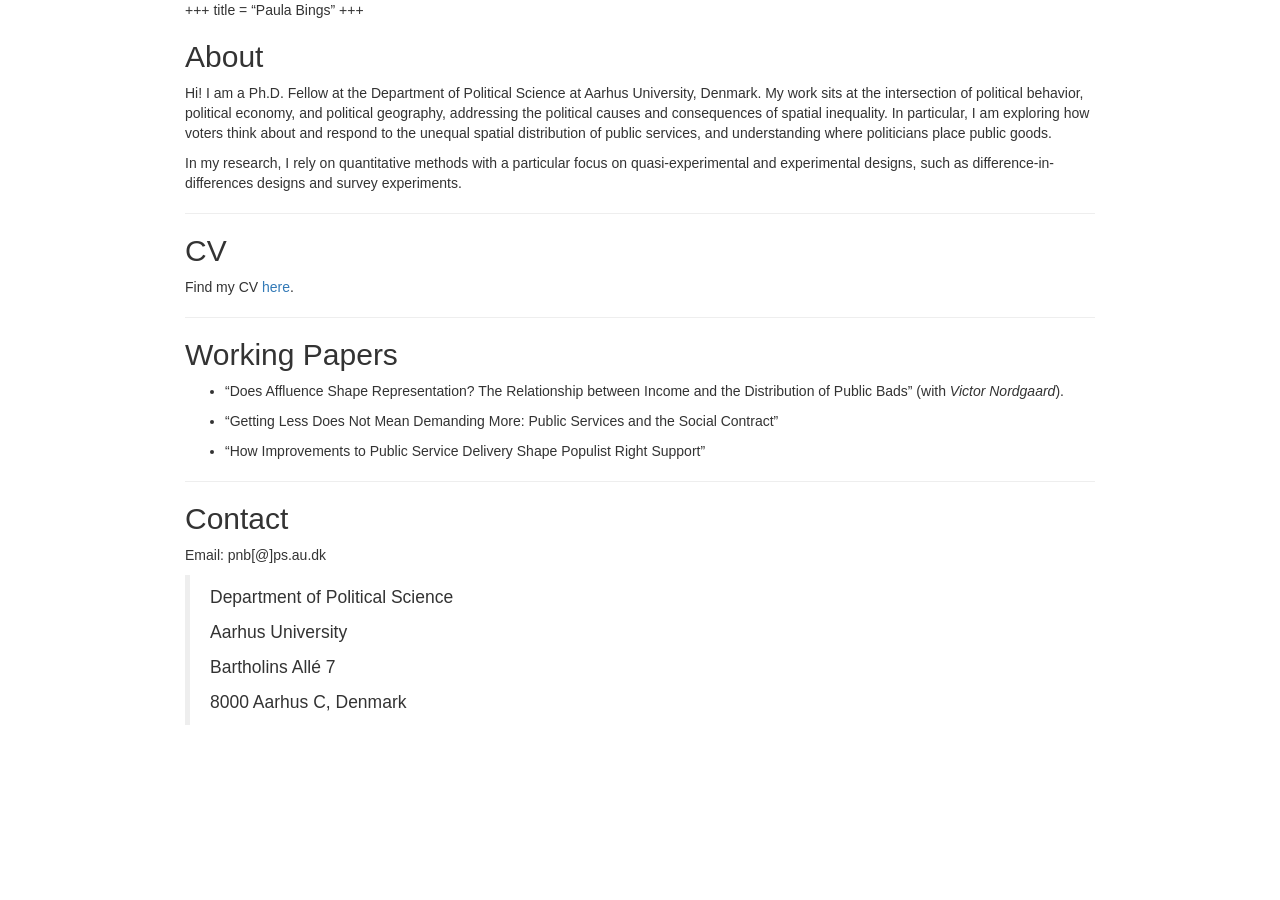
==== commit 25af7049: "Photo correction" ====
--- a/content/_index.html
+++ b/content/_index.html
@@ -357,12 +357,11 @@
 <h2>About</h2>
 <p>Hi! I am a Ph.D. Fellow at the Department of Political Science at
 Aarhus University, Denmark. My work sits at the intersection of
-political economy and political geography, addressing the political
-causes and consequences of how public goods are distributed. In
-particular, I am exploring how voters think about public service
-delivery, how unequal improvements to service delivery affect voting,
-and where and why undesirable public goods (<em>public bads</em>) are
-placed within local contexts.</p>
+political behavior, political economy, and political geography,
+addressing the political causes and consequences of spatial inequality.
+In particular, I am exploring how voters think about and respond to the
+unequal spatial distribution of public services, and understanding where
+politicians place public goods.</p>
 <p>In my research, I rely on quantitative methods with a particular
 focus on quasi-experimental and experimental designs, such as
 difference-in-differences designs and survey experiments.</p>
